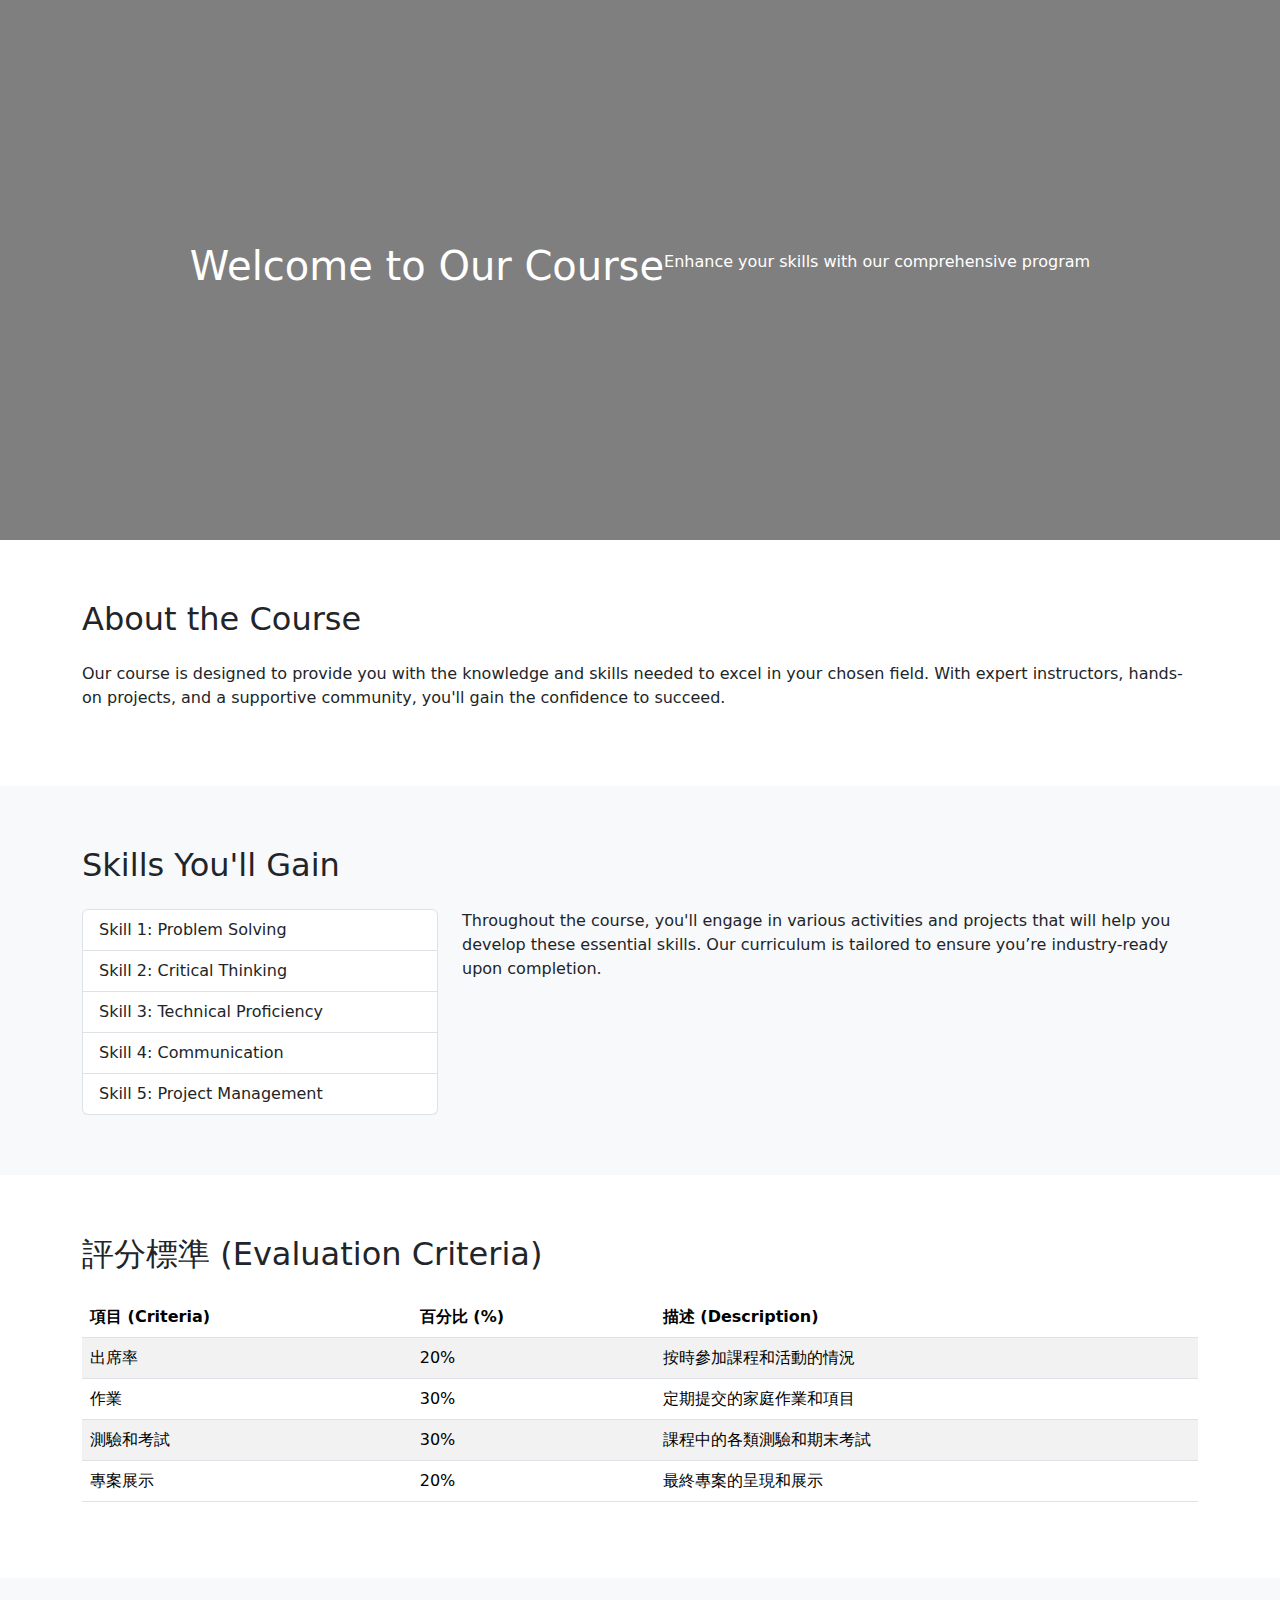
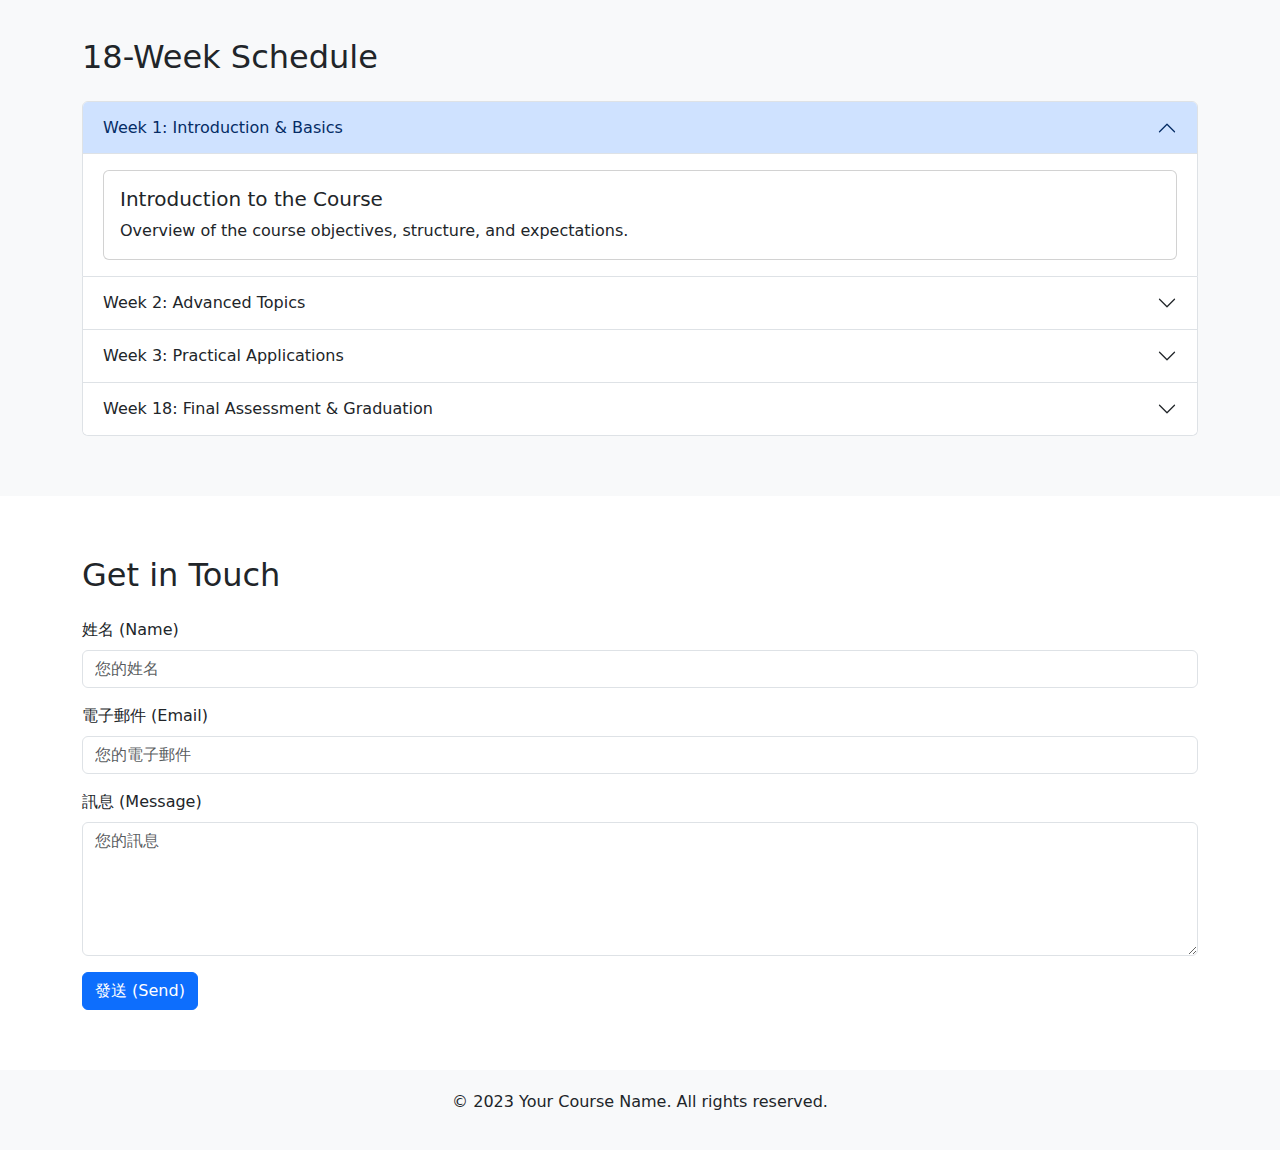
==== index_113-2_program_II.html @ 926bbb07 "2025 02 14 b" ====
<!-- - **Full-width Video Banner**
- **About Section**
- **Skills You'll Gain**
- **評分標準 (Evaluation Criteria)**
- **18-Week Schedule in an Accordion with Each Item as a Card**
- **Message Form**

The page uses [Bootstrap 5](https://getbootstrap.com/) for styling and responsiveness. Make sure to have an internet connection to fetch Bootstrap's CSS and JS from the CDN. You can also customize the content as needed.

```html -->
<!DOCTYPE html>
<html lang="en">
<head>
    <meta charset="UTF-8">
    <meta name="viewport" content="width=device-width, initial-scale=1.0">
    <title>Course Webpage</title>
    <!-- Bootstrap CSS -->
    <link href="https://cdn.jsdelivr.net/npm/bootstrap@5.3.0/dist/css/bootstrap.min.css" rel="stylesheet">
    <style>
        /* Full-width video banner styling */
        .video-banner {
            position: relative;
            width: 100%;
            height: 60vh;
            overflow: hidden;
        }

        .video-banner video {
            width: 100%;
            height: 100%;
            object-fit: cover;
        }

        .video-banner .overlay {
            position: absolute;
            top: 0;
            left: 0;
            width: 100%;
            height: 100%;
            background: rgba(0, 0, 0, 0.5);
            display: flex;
            justify-content: center;
            align-items: center;
            color: #fff;
            text-align: center;
            padding: 0 20px;
        }

        /* Additional spacing */
        section {
            padding: 60px 20px;
        }

        /* Footer styling */
        footer {
            background-color: #f8f9fa;
            padding: 20px 0;
            text-align: center;
        }
    </style>
</head>
<body>

    <!-- Full-width Video Banner -->
    <div class="video-banner">
        <video autoplay muted loop>
            <source src="https://www.w3schools.com/howto/rain.mp4" type="video/mp4">
            Your browser does not support the video tag.
        </video>
        <div class="overlay">
            <h1>Welcome to Our Course</h1>
            <p>Enhance your skills with our comprehensive program</p>
        </div>
    </div>

    <!-- About Section -->
    <section id="about" class="container">
        <h2 class="mb-4">About the Course</h2>
        <p>
            Our course is designed to provide you with the knowledge and skills needed to excel in your chosen field. With expert instructors, hands-on projects, and a supportive community, you'll gain the confidence to succeed.
        </p>
    </section>

    <!-- Skills You'll Gain Section -->
    <section id="skills" class="bg-light">
        <div class="container">
            <h2 class="mb-4">Skills You'll Gain</h2>
            <div class="row">
                <div class="col-md-4">
                    <ul class="list-group">
                        <li class="list-group-item">Skill 1: Problem Solving</li>
                        <li class="list-group-item">Skill 2: Critical Thinking</li>
                        <li class="list-group-item">Skill 3: Technical Proficiency</li>
                        <li class="list-group-item">Skill 4: Communication</li>
                        <li class="list-group-item">Skill 5: Project Management</li>
                    </ul>
                </div>
                <div class="col-md-8">
                    <p>
                        Throughout the course, you'll engage in various activities and projects that will help you develop these essential skills. Our curriculum is tailored to ensure you’re industry-ready upon completion.
                    </p>
                </div>
            </div>
        </div>
    </section>

    <!-- 評分標準 (Evaluation Criteria) -->
    <section id="evaluation" class="container">
        <h2 class="mb-4">評分標準 (Evaluation Criteria)</h2>
        <table class="table table-striped">
            <thead>
                <tr>
                    <th>項目 (Criteria)</th>
                    <th>百分比 (%)</th>
                    <th>描述 (Description)</th>
                </tr>
            </thead>
            <tbody>
                <tr>
                    <td>出席率</td>
                    <td>20%</td>
                    <td>按時參加課程和活動的情況</td>
                </tr>
                <tr>
                    <td>作業</td>
                    <td>30%</td>
                    <td>定期提交的家庭作業和項目</td>
                </tr>
                <tr>
                    <td>測驗和考試</td>
                    <td>30%</td>
                    <td>課程中的各類測驗和期末考試</td>
                </tr>
                <tr>
                    <td>專案展示</td>
                    <td>20%</td>
                    <td>最終專案的呈現和展示</td>
                </tr>
            </tbody>
        </table>
    </section>

    <!-- 18 Week Schedule in Accordion -->
    <section id="schedule" class="bg-light">
        <div class="container">
            <h2 class="mb-4">18-Week Schedule</h2>
            <div class="accordion" id="scheduleAccordion">
                <!-- Week 1 -->
                <div class="accordion-item">
                    <h2 class="accordion-header" id="headingOne">
                        <button class="accordion-button" type="button" data-bs-toggle="collapse" data-bs-target="#collapseOne" aria-expanded="true" aria-controls="collapseOne">
                            Week 1: Introduction & Basics
                        </button>
                    </h2>
                    <div id="collapseOne" class="accordion-collapse collapse show" aria-labelledby="headingOne" data-bs-parent="#scheduleAccordion">
                        <div class="accordion-body">
                            <div class="card">
                                <div class="card-body">
                                    <h5 class="card-title">Introduction to the Course</h5>
                                    <p class="card-text">Overview of the course objectives, structure, and expectations.</p>
                                </div>
                            </div>
                        </div>
                    </div>
                </div>
                <!-- Repeat similar blocks for Weeks 2 to 18 -->
                <!-- For brevity, only a few weeks are shown here -->
                <!-- Week 2 -->
                <div class="accordion-item">
                    <h2 class="accordion-header" id="headingTwo">
                        <button class="accordion-button collapsed" type="button" data-bs-toggle="collapse" data-bs-target="#collapseTwo" aria-expanded="false" aria-controls="collapseTwo">
                            Week 2: Advanced Topics
                        </button>
                    </h2>
                    <div id="collapseTwo" class="accordion-collapse collapse" aria-labelledby="headingTwo" data-bs-parent="#scheduleAccordion">
                        <div class="accordion-body">
                            <div class="card">
                                <div class="card-body">
                                    <h5 class="card-title">Deep Dive into Advanced Subjects</h5>
                                    <p class="card-text">Exploration of more complex topics and their applications.</p>
                                </div>
                            </div>
                        </div>
                    </div>
                </div>
                <!-- Week 3 -->
                <div class="accordion-item">
                    <h2 class="accordion-header" id="headingThree">
                        <button class="accordion-button collapsed" type="button" data-bs-toggle="collapse" data-bs-target="#collapseThree" aria-expanded="false" aria-controls="collapseThree">
                            Week 3: Practical Applications
                        </button>
                    </h2>
                    <div id="collapseThree" class="accordion-collapse collapse" aria-labelledby="headingThree" data-bs-parent="#scheduleAccordion">
                        <div class="accordion-body">
                            <div class="card">
                                <div class="card-body">
                                    <h5 class="card-title">Hands-On Projects</h5>
                                    <p class="card-text">Applying learned concepts through practical assignments.</p>
                                </div>
                            </div>
                        </div>
                    </div>
                </div>
                <!-- ... Continue adding weeks up to Week 18 -->
                <!-- Week 18 -->
                <div class="accordion-item">
                    <h2 class="accordion-header" id="headingEighteen">
                        <button class="accordion-button collapsed" type="button" data-bs-toggle="collapse" data-bs-target="#collapseEighteen" aria-expanded="false" aria-controls="collapseEighteen">
                            Week 18: Final Assessment & Graduation
                        </button>
                    </h2>
                    <div id="collapseEighteen" class="accordion-collapse collapse" aria-labelledby="headingEighteen" data-bs-parent="#scheduleAccordion">
                        <div class="accordion-body">
                            <div class="card">
                                <div class="card-body">
                                    <h5 class="card-title">Final Projects and Evaluation</h5>
                                    <p class="card-text">Completion of final projects and overall course assessment.</p>
                                </div>
                            </div>
                        </div>
                    </div>
                </div>
            </div>
        </div>
    </section>

    <!-- Message Form -->
    <section id="contact" class="container">
        <h2 class="mb-4">Get in Touch</h2>
        <form>
            <div class="mb-3">
                <label for="name" class="form-label">姓名 (Name)</label>
                <input type="text" class="form-control" id="name" placeholder="您的姓名">
            </div>
            <div class="mb-3">
                <label for="email" class="form-label">電子郵件 (Email)</label>
                <input type="email" class="form-control" id="email" placeholder="您的電子郵件">
            </div>
            <div class="mb-3">
                <label for="message" class="form-label">訊息 (Message)</label>
                <textarea class="form-control" id="message" rows="5" placeholder="您的訊息"></textarea>
            </div>
            <button type="submit" class="btn btn-primary">發送 (Send)</button>
        </form>
    </section>

    <!-- Footer -->
    <footer>
        <div class="container">
            <p>&copy; 2023 Your Course Name. All rights reserved.</p>
        </div>
    </footer>

    <!-- Bootstrap JS and dependencies (Popper.js) -->
    <script src="https://cdn.jsdelivr.net/npm/bootstrap@5.3.0/dist/js/bootstrap.bundle.min.js"></script>
    <script>
        // Optional: Expand all accordion items if needed
        // const scheduleAccordion = new bootstrap.Accordion(document.getElementById('scheduleAccordion'), {
        //     toggle: false
        // });
    </script>
</body>
</html>
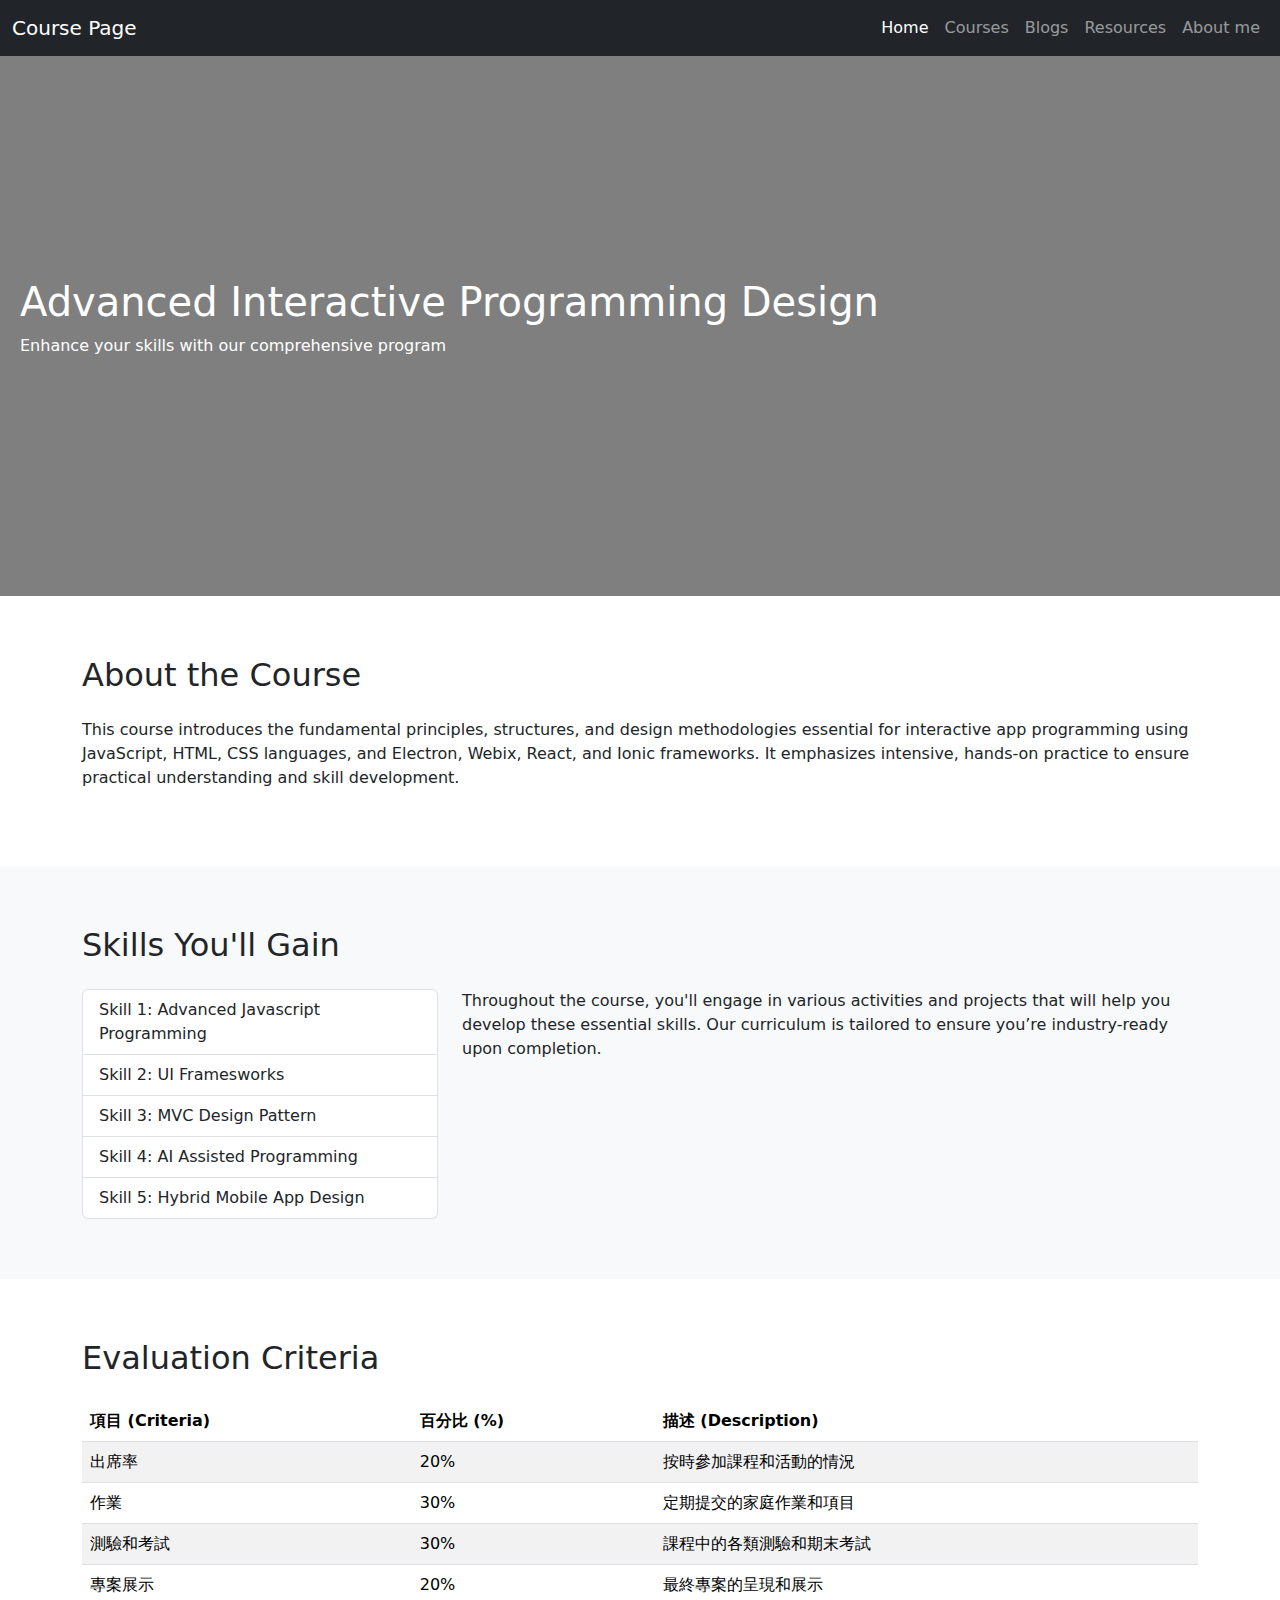
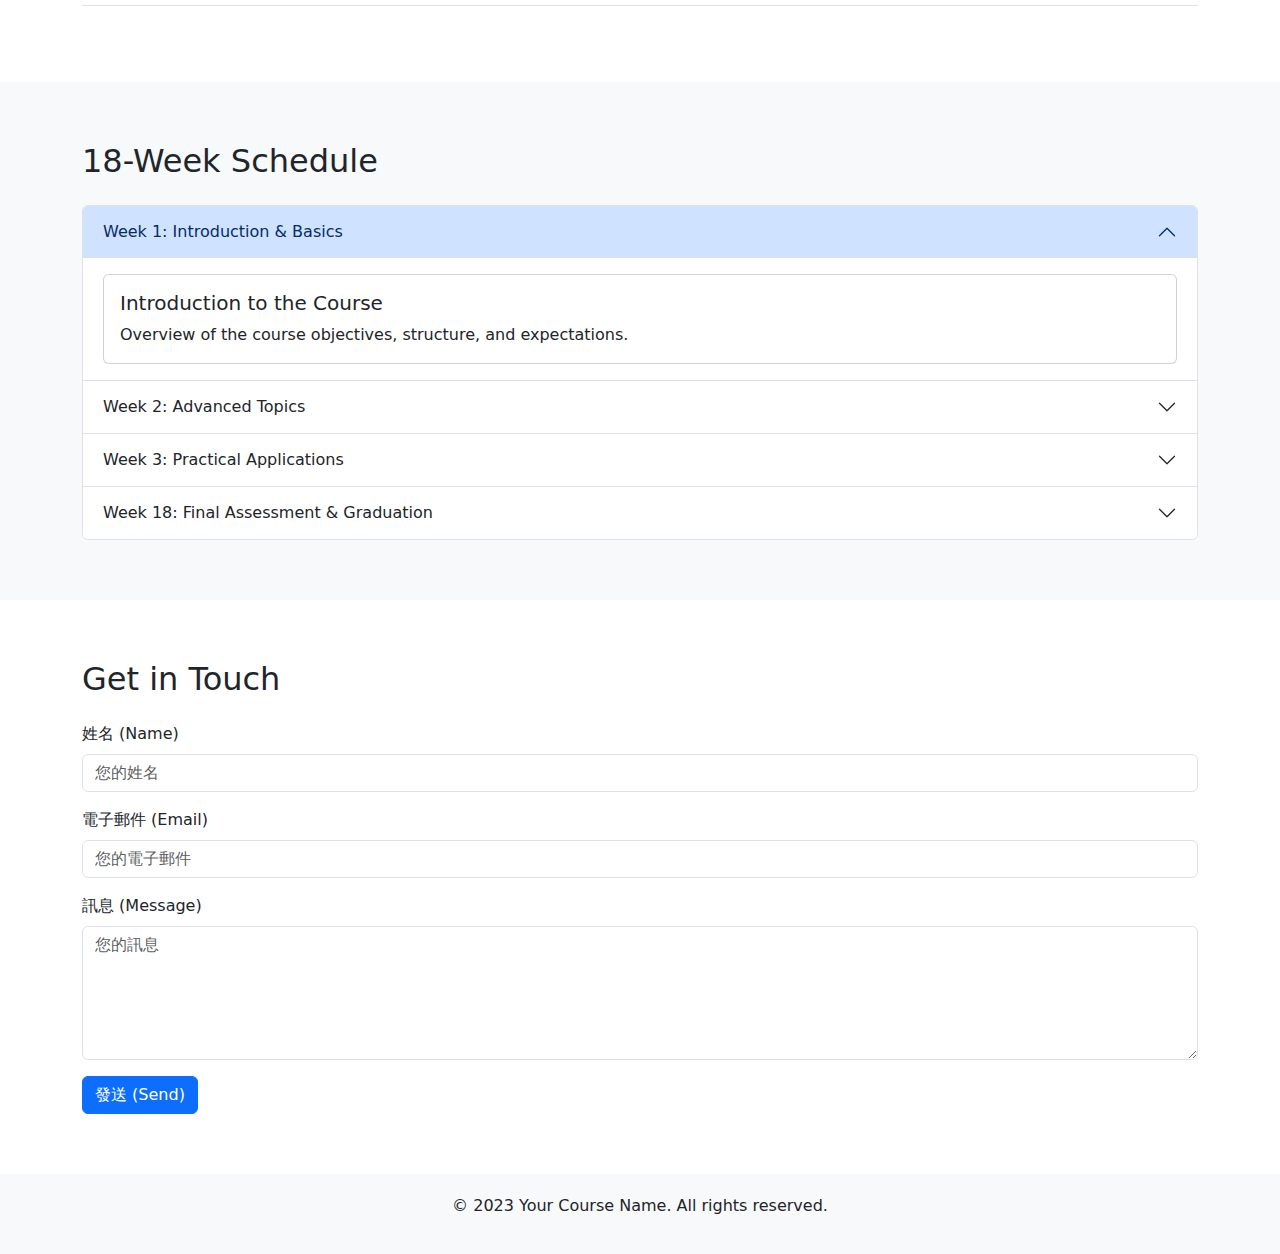
==== commit e409a7e2: "2025 02 14 c" ====
--- a/index_113-2_program_II.html
+++ b/index_113-2_program_II.html
@@ -1,19 +1,10 @@
-<!-- - **Full-width Video Banner**
-- **About Section**
-- **Skills You'll Gain**
-- **評分標準 (Evaluation Criteria)**
-- **18-Week Schedule in an Accordion with Each Item as a Card**
-- **Message Form**
-
-The page uses [Bootstrap 5](https://getbootstrap.com/) for styling and responsiveness. Make sure to have an internet connection to fetch Bootstrap's CSS and JS from the CDN. You can also customize the content as needed.
-
-```html -->
 <!DOCTYPE html>
 <html lang="en">
+
 <head>
     <meta charset="UTF-8">
     <meta name="viewport" content="width=device-width, initial-scale=1.0">
-    <title>Course Webpage</title>
+    <title>Advanced Interactive Programming Design</title>
     <!-- Bootstrap CSS -->
     <link href="https://cdn.jsdelivr.net/npm/bootstrap@5.3.0/dist/css/bootstrap.min.css" rel="stylesheet">
     <style>
@@ -38,11 +29,12 @@
             width: 100%;
             height: 100%;
             background: rgba(0, 0, 0, 0.5);
-            display: flex;
+            //display: flex;
             justify-content: center;
             align-items: center;
             color: #fff;
-            text-align: center;
+            text-align: left;
+            align-content: center;
             padding: 0 20px;
         }
 
@@ -57,18 +49,57 @@
             padding: 20px 0;
             text-align: center;
         }
+
+        /* Optional: Smooth scrolling */
+        html {
+            scroll-behavior: smooth;
+        }
     </style>
 </head>
+
 <body>
 
+    <!-- Responsive Navbar -->
+    <nav class="navbar navbar-expand-lg navbar-dark bg-dark sticky-top">
+        <div class="container-fluid">
+            <a class="navbar-brand" href="#">Course Page</a>
+            <button class="navbar-toggler" type="button" data-bs-toggle="collapse" data-bs-target="#navbarNavDropdown"
+                aria-controls="navbarNavDropdown" aria-expanded="false" aria-label="Toggle navigation">
+                <span class="navbar-toggler-icon"></span>
+            </button>
+            <div class="collapse navbar-collapse justify-content-end" id="navbarNavDropdown">
+                <ul class="navbar-nav">
+                    <li class="nav-item">
+                        <a class="nav-link active" aria-current="page" href="#home">Home</a>
+                    </li>
+                    <li class="nav-item">
+                        <a class="nav-link" href="#courses">Courses</a>
+                    </li>
+                    <li class="nav-item">
+                        <a class="nav-link" href="#blogs">Blogs</a>
+                    </li>
+                    <li class="nav-item">
+                        <a class="nav-link" href="#resources">Resources</a>
+                    </li>
+                    <li class="nav-item">
+                        <a class="nav-link" href="#about-me">About me</a>
+                    </li>
+                </ul>
+            </div>
+        </div>
+    </nav>
+    <!-- End of Navbar -->
+
     <!-- Full-width Video Banner -->
-    <div class="video-banner">
+    <div class="video-banner" id="home">
         <video autoplay muted loop>
-            <source src="https://www.w3schools.com/howto/rain.mp4" type="video/mp4">
+            <source
+                src="https://raw.githubusercontent.com/jomo0825/jomo0825.github.io/master/video/346712815644274692.mp4"
+                type="video/mp4">
             Your browser does not support the video tag.
         </video>
         <div class="overlay">
-            <h1>Welcome to Our Course</h1>
+            <h1>Advanced Interactive Programming Design</h1>
             <p>Enhance your skills with our comprehensive program</p>
         </div>
     </div>
@@ -77,8 +108,9 @@
     <section id="about" class="container">
         <h2 class="mb-4">About the Course</h2>
         <p>
-            Our course is designed to provide you with the knowledge and skills needed to excel in your chosen field. With expert instructors, hands-on projects, and a supportive community, you'll gain the confidence to succeed.
-        </p>
+            This course introduces the fundamental principles, structures, and design methodologies essential for
+            interactive app programming using JavaScript, HTML, CSS languages, and Electron, Webix, React, and Ionic frameworks. It emphasizes
+            intensive, hands-on practice to ensure practical understanding and skill development. </p>
     </section>
 
     <!-- Skills You'll Gain Section -->
@@ -88,16 +120,18 @@
             <div class="row">
                 <div class="col-md-4">
                     <ul class="list-group">
-                        <li class="list-group-item">Skill 1: Problem Solving</li>
-                        <li class="list-group-item">Skill 2: Critical Thinking</li>
-                        <li class="list-group-item">Skill 3: Technical Proficiency</li>
-                        <li class="list-group-item">Skill 4: Communication</li>
-                        <li class="list-group-item">Skill 5: Project Management</li>
+                        <li class="list-group-item">Skill 1: Advanced Javascript Programming</li>
+                        <li class="list-group-item">Skill 2: UI Framesworks</li>
+                        <li class="list-group-item">Skill 3: MVC Design Pattern</li>
+                        <li class="list-group-item">Skill 4: AI Assisted Programming</li>
+                        <li class="list-group-item">Skill 5: Hybrid Mobile App Design</li>
                     </ul>
                 </div>
                 <div class="col-md-8">
                     <p>
-                        Throughout the course, you'll engage in various activities and projects that will help you develop these essential skills. Our curriculum is tailored to ensure you’re industry-ready upon completion.
+                        Throughout the course, you'll engage in various activities and projects that will help you
+                        develop these essential skills. Our curriculum is tailored to ensure you’re industry-ready upon
+                        completion.
                     </p>
                 </div>
             </div>
@@ -106,7 +140,7 @@
 
     <!-- 評分標準 (Evaluation Criteria) -->
     <section id="evaluation" class="container">
-        <h2 class="mb-4">評分標準 (Evaluation Criteria)</h2>
+        <h2 class="mb-4">Evaluation Criteria</h2>
         <table class="table table-striped">
             <thead>
                 <tr>
@@ -148,16 +182,19 @@
                 <!-- Week 1 -->
                 <div class="accordion-item">
                     <h2 class="accordion-header" id="headingOne">
-                        <button class="accordion-button" type="button" data-bs-toggle="collapse" data-bs-target="#collapseOne" aria-expanded="true" aria-controls="collapseOne">
+                        <button class="accordion-button" type="button" data-bs-toggle="collapse"
+                            data-bs-target="#collapseOne" aria-expanded="true" aria-controls="collapseOne">
                             Week 1: Introduction & Basics
                         </button>
                     </h2>
-                    <div id="collapseOne" class="accordion-collapse collapse show" aria-labelledby="headingOne" data-bs-parent="#scheduleAccordion">
+                    <div id="collapseOne" class="accordion-collapse collapse show" aria-labelledby="headingOne"
+                        data-bs-parent="#scheduleAccordion">
                         <div class="accordion-body">
                             <div class="card">
                                 <div class="card-body">
                                     <h5 class="card-title">Introduction to the Course</h5>
-                                    <p class="card-text">Overview of the course objectives, structure, and expectations.</p>
+                                    <p class="card-text">Overview of the course objectives, structure, and expectations.
+                                    </p>
                                 </div>
                             </div>
                         </div>
@@ -168,11 +205,13 @@
                 <!-- Week 2 -->
                 <div class="accordion-item">
                     <h2 class="accordion-header" id="headingTwo">
-                        <button class="accordion-button collapsed" type="button" data-bs-toggle="collapse" data-bs-target="#collapseTwo" aria-expanded="false" aria-controls="collapseTwo">
+                        <button class="accordion-button collapsed" type="button" data-bs-toggle="collapse"
+                            data-bs-target="#collapseTwo" aria-expanded="false" aria-controls="collapseTwo">
                             Week 2: Advanced Topics
                         </button>
                     </h2>
-                    <div id="collapseTwo" class="accordion-collapse collapse" aria-labelledby="headingTwo" data-bs-parent="#scheduleAccordion">
+                    <div id="collapseTwo" class="accordion-collapse collapse" aria-labelledby="headingTwo"
+                        data-bs-parent="#scheduleAccordion">
                         <div class="accordion-body">
                             <div class="card">
                                 <div class="card-body">
@@ -186,11 +225,13 @@
                 <!-- Week 3 -->
                 <div class="accordion-item">
                     <h2 class="accordion-header" id="headingThree">
-                        <button class="accordion-button collapsed" type="button" data-bs-toggle="collapse" data-bs-target="#collapseThree" aria-expanded="false" aria-controls="collapseThree">
+                        <button class="accordion-button collapsed" type="button" data-bs-toggle="collapse"
+                            data-bs-target="#collapseThree" aria-expanded="false" aria-controls="collapseThree">
                             Week 3: Practical Applications
                         </button>
                     </h2>
-                    <div id="collapseThree" class="accordion-collapse collapse" aria-labelledby="headingThree" data-bs-parent="#scheduleAccordion">
+                    <div id="collapseThree" class="accordion-collapse collapse" aria-labelledby="headingThree"
+                        data-bs-parent="#scheduleAccordion">
                         <div class="accordion-body">
                             <div class="card">
                                 <div class="card-body">
@@ -205,11 +246,13 @@
                 <!-- Week 18 -->
                 <div class="accordion-item">
                     <h2 class="accordion-header" id="headingEighteen">
-                        <button class="accordion-button collapsed" type="button" data-bs-toggle="collapse" data-bs-target="#collapseEighteen" aria-expanded="false" aria-controls="collapseEighteen">
+                        <button class="accordion-button collapsed" type="button" data-bs-toggle="collapse"
+                            data-bs-target="#collapseEighteen" aria-expanded="false" aria-controls="collapseEighteen">
                             Week 18: Final Assessment & Graduation
                         </button>
                     </h2>
-                    <div id="collapseEighteen" class="accordion-collapse collapse" aria-labelledby="headingEighteen" data-bs-parent="#scheduleAccordion">
+                    <div id="collapseEighteen" class="accordion-collapse collapse" aria-labelledby="headingEighteen"
+                        data-bs-parent="#scheduleAccordion">
                         <div class="accordion-body">
                             <div class="card">
                                 <div class="card-body">
@@ -260,4 +303,5 @@
         // });
     </script>
 </body>
+
 </html>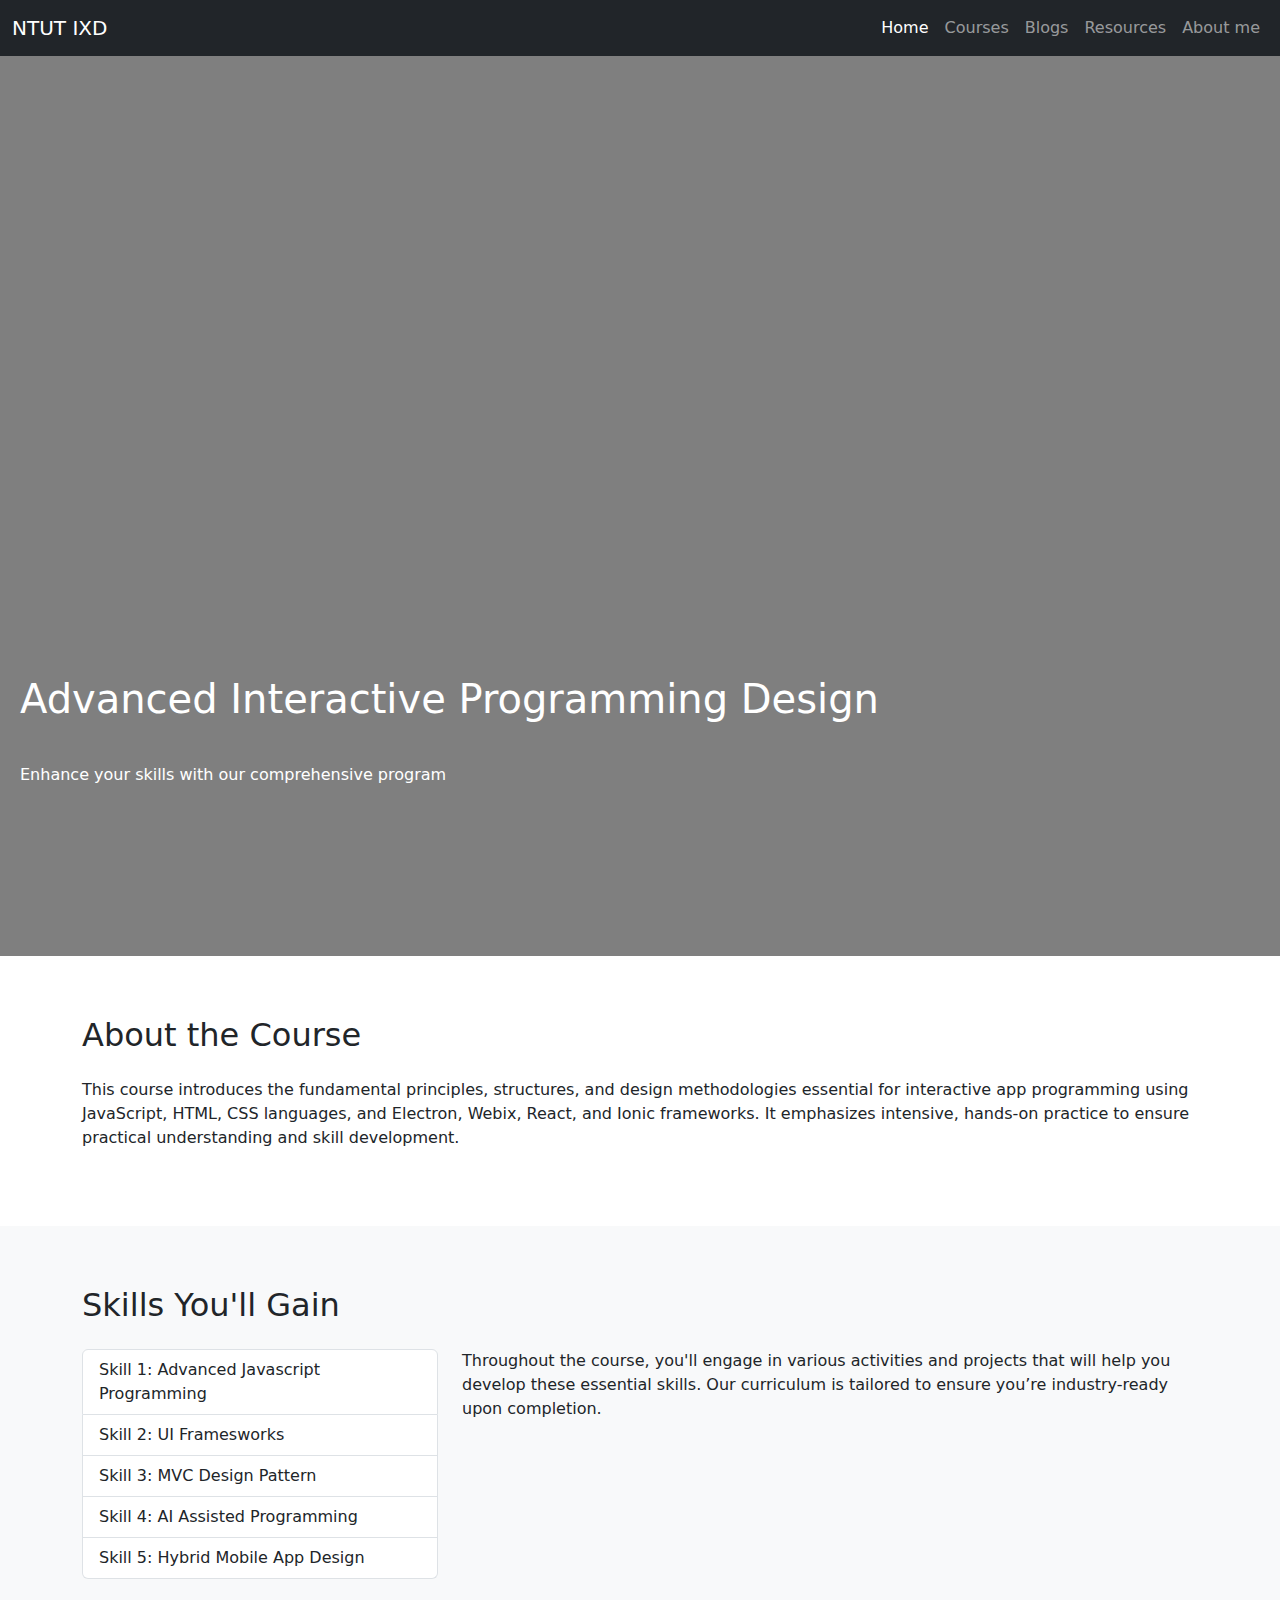
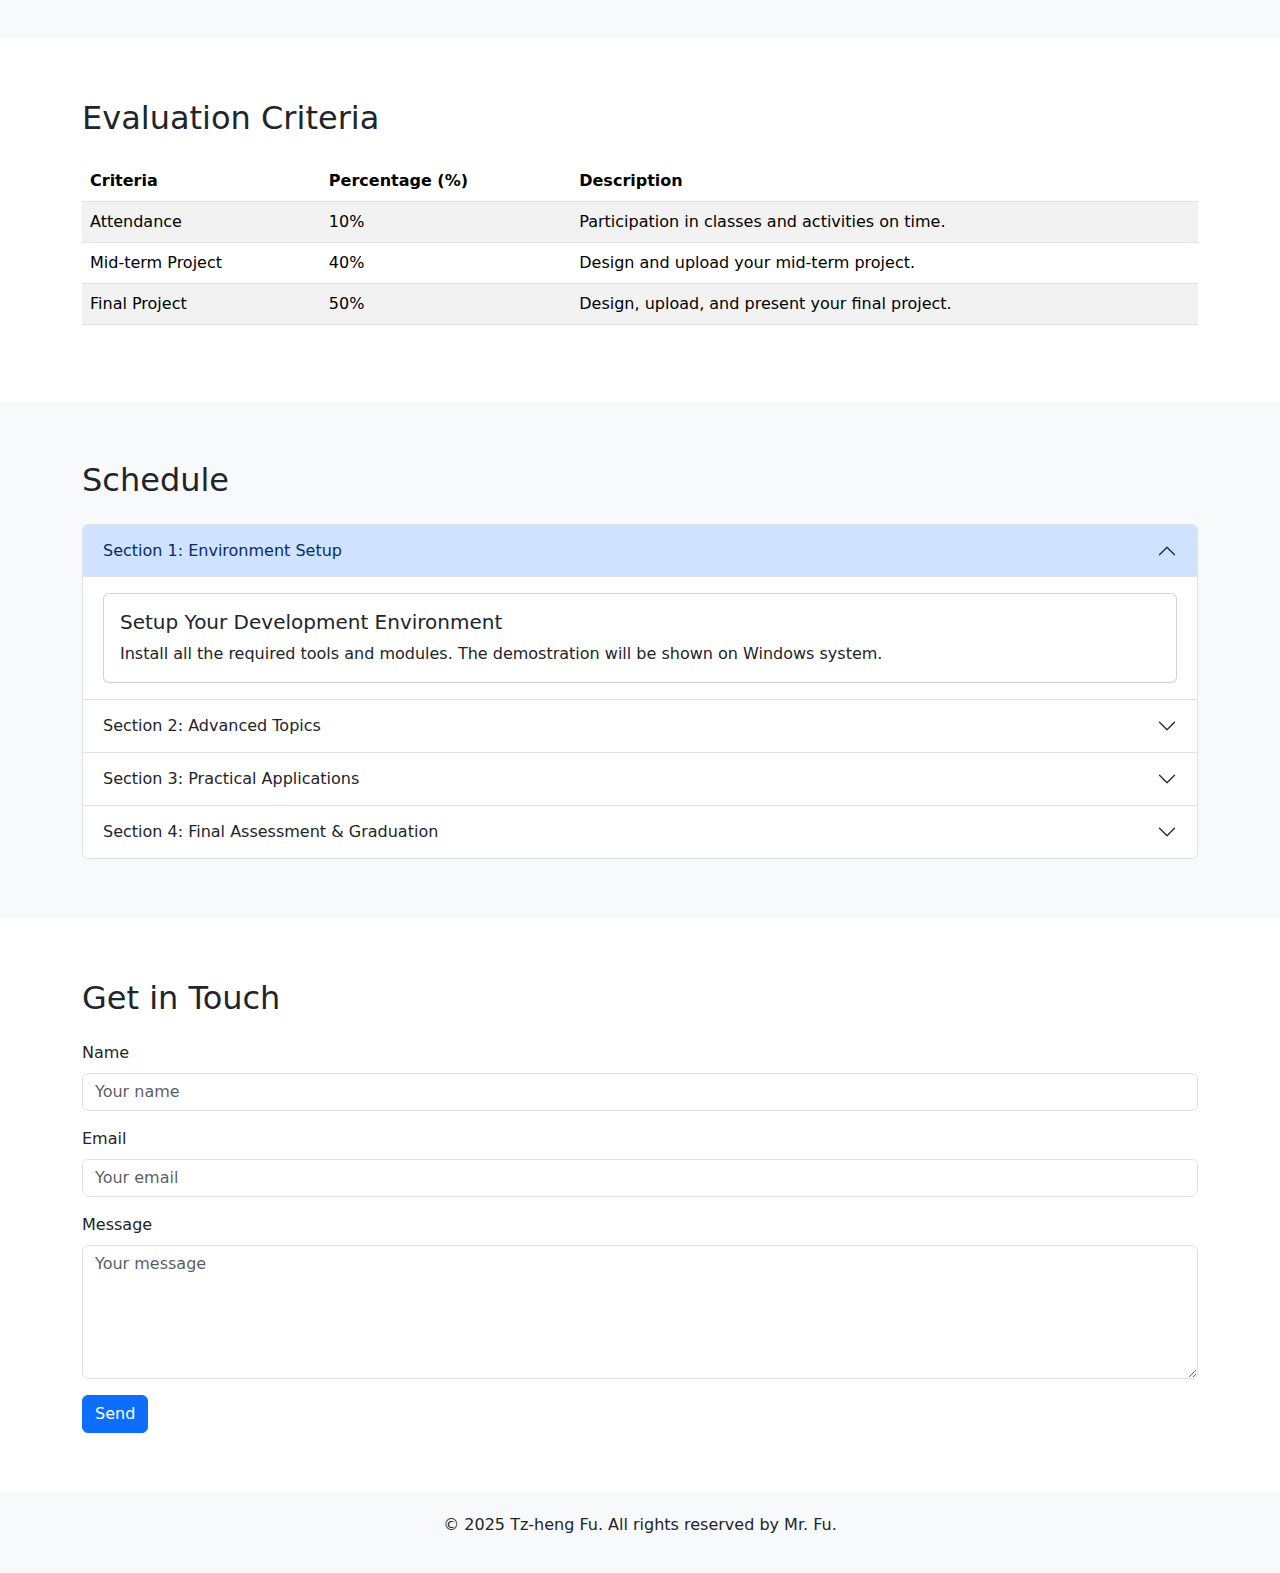
==== commit bc7225b0: "2025 02 14 d" ====
--- a/index_113-2_program_II.html
+++ b/index_113-2_program_II.html
@@ -12,11 +12,14 @@
         .video-banner {
             position: relative;
             width: 100%;
-            height: 60vh;
+            height: 100vh;
             overflow: hidden;
         }
 
         .video-banner video {
+            position: absolute;
+            top: 0;
+            left: 0;
             width: 100%;
             height: 100%;
             object-fit: cover;
@@ -29,13 +32,21 @@
             width: 100%;
             height: 100%;
             background: rgba(0, 0, 0, 0.5);
-            //display: flex;
             justify-content: center;
             align-items: center;
             color: #fff;
             text-align: left;
-            align-content: center;
+            align-content: end;
             padding: 0 20px;
+        }
+
+        .video-banner .overlay h1 {
+            position: absolute;
+            bottom: 25%;
+        }
+        .video-banner .overlay p {
+            position: absolute;
+            bottom: 17%;
         }
 
         /* Additional spacing */
@@ -54,6 +65,7 @@
         html {
             scroll-behavior: smooth;
         }
+
     </style>
 </head>
 
@@ -62,7 +74,7 @@
     <!-- Responsive Navbar -->
     <nav class="navbar navbar-expand-lg navbar-dark bg-dark sticky-top">
         <div class="container-fluid">
-            <a class="navbar-brand" href="#">Course Page</a>
+            <a class="navbar-brand" href="#">NTUT IXD</a>
             <button class="navbar-toggler" type="button" data-bs-toggle="collapse" data-bs-target="#navbarNavDropdown"
                 aria-controls="navbarNavDropdown" aria-expanded="false" aria-label="Toggle navigation">
                 <span class="navbar-toggler-icon"></span>
@@ -101,6 +113,7 @@
         <div class="overlay">
             <h1>Advanced Interactive Programming Design</h1>
             <p>Enhance your skills with our comprehensive program</p>
+            <br><br>
         </div>
     </div>
 
@@ -144,31 +157,26 @@
         <table class="table table-striped">
             <thead>
                 <tr>
-                    <th>項目 (Criteria)</th>
-                    <th>百分比 (%)</th>
-                    <th>描述 (Description)</th>
+                    <th>Criteria</th>
+                    <th>Percentage (%)</th>
+                    <th>Description</th>
                 </tr>
             </thead>
             <tbody>
                 <tr>
-                    <td>出席率</td>
-                    <td>20%</td>
-                    <td>按時參加課程和活動的情況</td>
+                    <td>Attendance</td>
+                    <td>10%</td>
+                    <td>Participation in classes and activities on time.</td>
                 </tr>
                 <tr>
-                    <td>作業</td>
-                    <td>30%</td>
-                    <td>定期提交的家庭作業和項目</td>
+                    <td>Mid-term Project</td>
+                    <td>40%</td>
+                    <td>Design and upload your mid-term project.</td>
                 </tr>
                 <tr>
-                    <td>測驗和考試</td>
-                    <td>30%</td>
-                    <td>課程中的各類測驗和期末考試</td>
-                </tr>
-                <tr>
-                    <td>專案展示</td>
-                    <td>20%</td>
-                    <td>最終專案的呈現和展示</td>
+                    <td>Final Project</td>
+                    <td>50%</td>
+                    <td>Design, upload, and present your final project.</td>
                 </tr>
             </tbody>
         </table>
@@ -177,14 +185,14 @@
     <!-- 18 Week Schedule in Accordion -->
     <section id="schedule" class="bg-light">
         <div class="container">
-            <h2 class="mb-4">18-Week Schedule</h2>
+            <h2 class="mb-4">Schedule</h2>
             <div class="accordion" id="scheduleAccordion">
                 <!-- Week 1 -->
                 <div class="accordion-item">
                     <h2 class="accordion-header" id="headingOne">
                         <button class="accordion-button" type="button" data-bs-toggle="collapse"
                             data-bs-target="#collapseOne" aria-expanded="true" aria-controls="collapseOne">
-                            Week 1: Introduction & Basics
+                            Section 1: Environment Setup
                         </button>
                     </h2>
                     <div id="collapseOne" class="accordion-collapse collapse show" aria-labelledby="headingOne"
@@ -192,8 +200,8 @@
                         <div class="accordion-body">
                             <div class="card">
                                 <div class="card-body">
-                                    <h5 class="card-title">Introduction to the Course</h5>
-                                    <p class="card-text">Overview of the course objectives, structure, and expectations.
+                                    <h5 class="card-title">Setup Your Development Environment</h5>
+                                    <p class="card-text">Install all the required tools and modules. The demostration will be shown on Windows system.
                                     </p>
                                 </div>
                             </div>
@@ -207,7 +215,7 @@
                     <h2 class="accordion-header" id="headingTwo">
                         <button class="accordion-button collapsed" type="button" data-bs-toggle="collapse"
                             data-bs-target="#collapseTwo" aria-expanded="false" aria-controls="collapseTwo">
-                            Week 2: Advanced Topics
+                            Section 2: Advanced Topics
                         </button>
                     </h2>
                     <div id="collapseTwo" class="accordion-collapse collapse" aria-labelledby="headingTwo"
@@ -227,7 +235,7 @@
                     <h2 class="accordion-header" id="headingThree">
                         <button class="accordion-button collapsed" type="button" data-bs-toggle="collapse"
                             data-bs-target="#collapseThree" aria-expanded="false" aria-controls="collapseThree">
-                            Week 3: Practical Applications
+                            Section 3: Practical Applications
                         </button>
                     </h2>
                     <div id="collapseThree" class="accordion-collapse collapse" aria-labelledby="headingThree"
@@ -248,7 +256,7 @@
                     <h2 class="accordion-header" id="headingEighteen">
                         <button class="accordion-button collapsed" type="button" data-bs-toggle="collapse"
                             data-bs-target="#collapseEighteen" aria-expanded="false" aria-controls="collapseEighteen">
-                            Week 18: Final Assessment & Graduation
+                            Section 4: Final Assessment & Graduation
                         </button>
                     </h2>
                     <div id="collapseEighteen" class="accordion-collapse collapse" aria-labelledby="headingEighteen"
@@ -272,25 +280,25 @@
         <h2 class="mb-4">Get in Touch</h2>
         <form>
             <div class="mb-3">
-                <label for="name" class="form-label">姓名 (Name)</label>
-                <input type="text" class="form-control" id="name" placeholder="您的姓名">
+                <label for="name" class="form-label">Name</label>
+                <input type="text" class="form-control" id="name" placeholder="Your name">
             </div>
             <div class="mb-3">
-                <label for="email" class="form-label">電子郵件 (Email)</label>
-                <input type="email" class="form-control" id="email" placeholder="您的電子郵件">
+                <label for="email" class="form-label">Email</label>
+                <input type="email" class="form-control" id="email" placeholder="Your email">
             </div>
             <div class="mb-3">
-                <label for="message" class="form-label">訊息 (Message)</label>
-                <textarea class="form-control" id="message" rows="5" placeholder="您的訊息"></textarea>
-            </div>
-            <button type="submit" class="btn btn-primary">發送 (Send)</button>
+                <label for="message" class="form-label">Message</label>
+                <textarea class="form-control" id="message" rows="5" placeholder="Your message"></textarea>
+            </div>
+            <button type="submit" class="btn btn-primary">Send</button>
         </form>
     </section>
 
     <!-- Footer -->
     <footer>
         <div class="container">
-            <p>&copy; 2023 Your Course Name. All rights reserved.</p>
+            <p>&copy; 2025 Tz-heng Fu. All rights reserved by Mr. Fu.</p>
         </div>
     </footer>
 
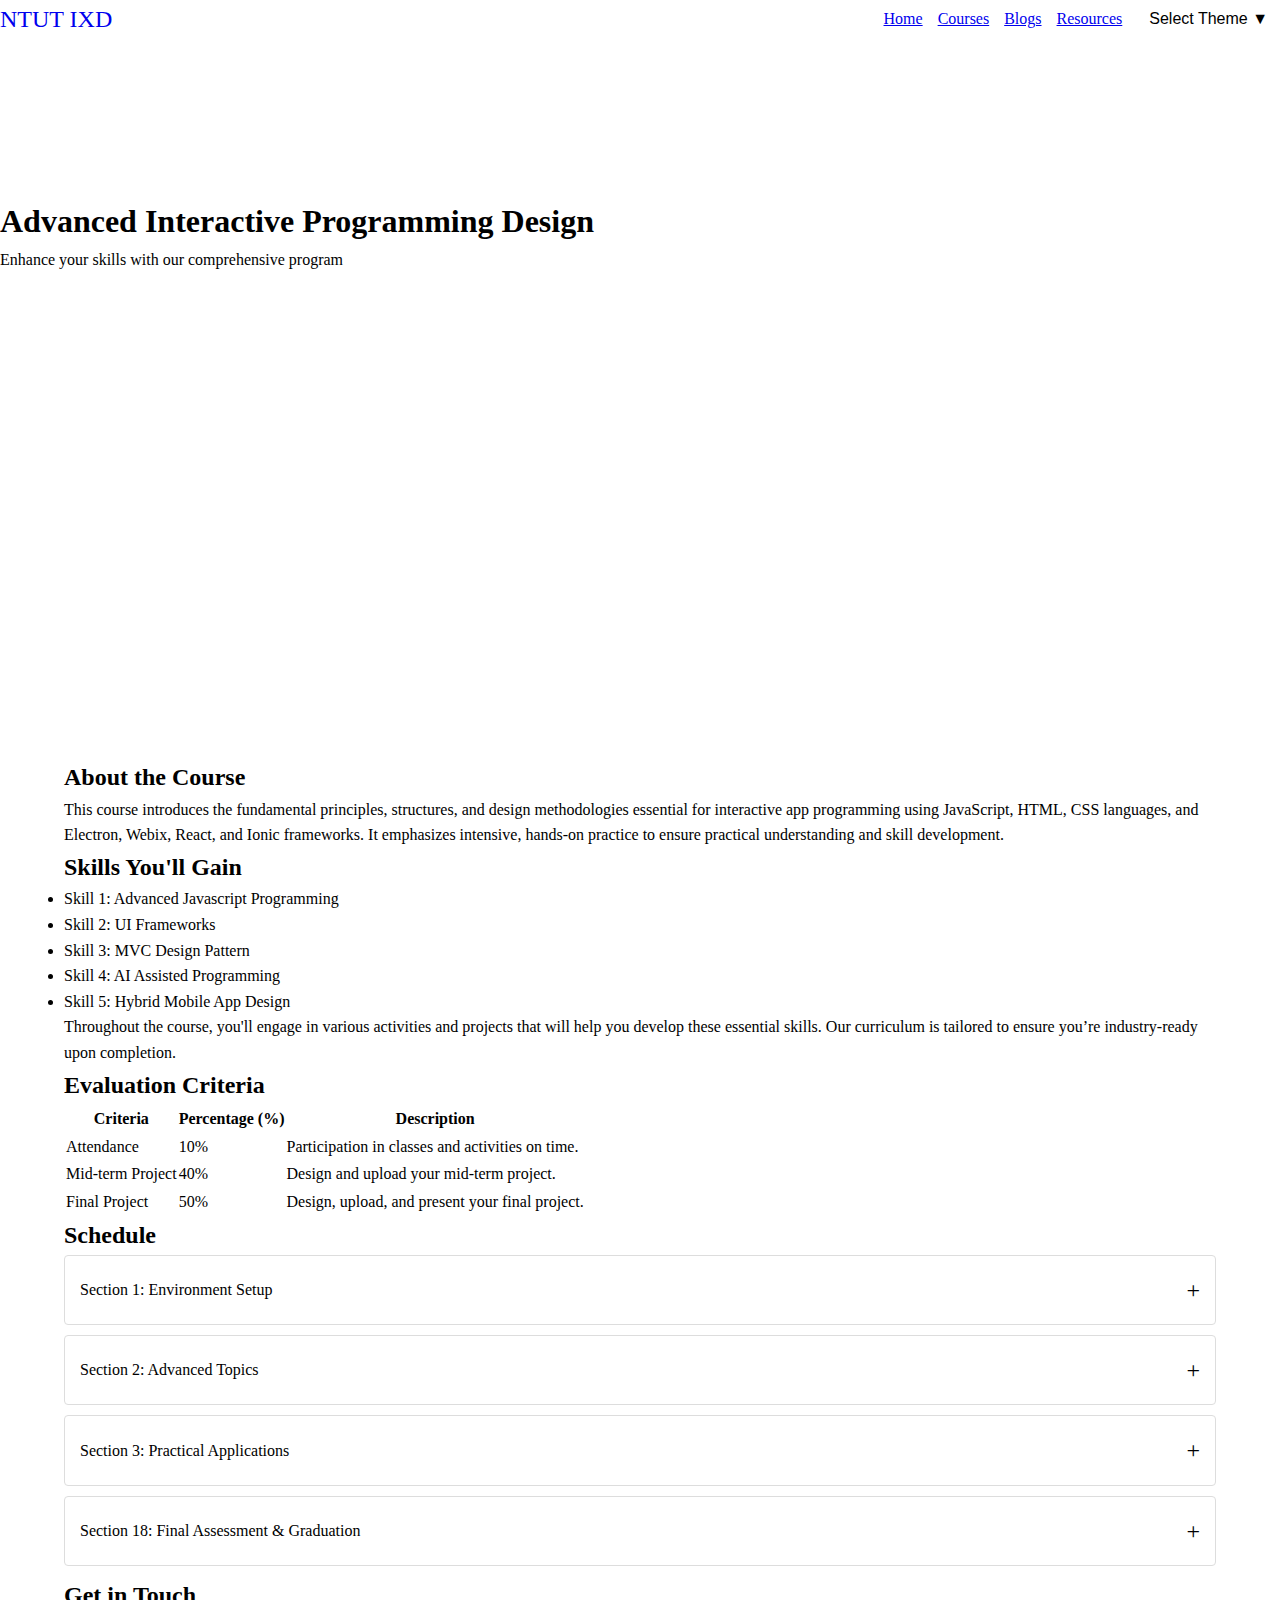
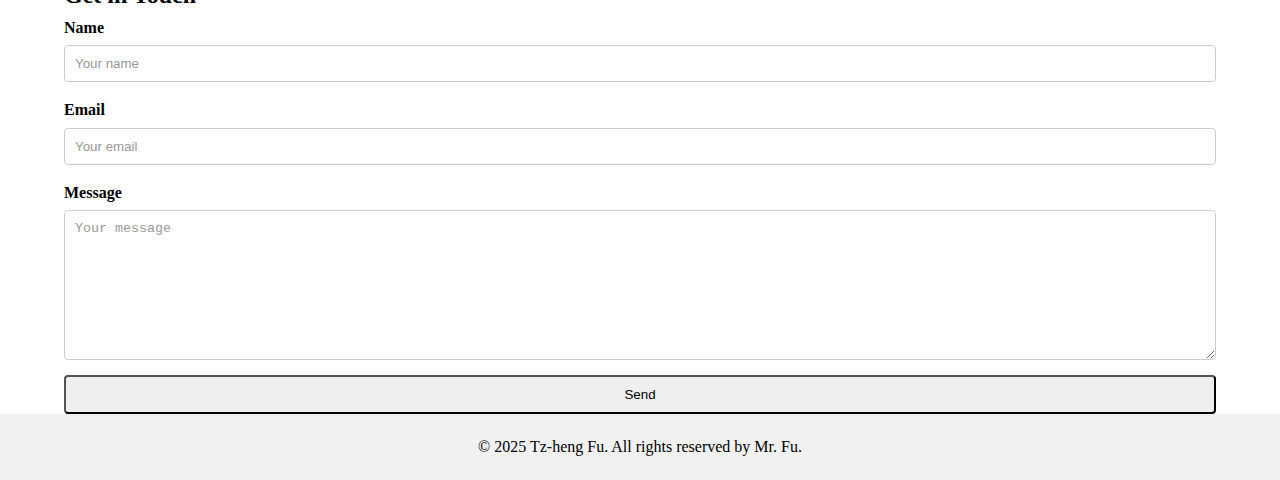
==== commit 31c6ac78: "2025 02 15 a" ====
--- a/index_113-2_program_II.html
+++ b/index_113-2_program_II.html
@@ -3,100 +3,67 @@
 
 <head>
     <meta charset="UTF-8">
+    <!-- Existing meta tags -->
     <meta name="viewport" content="width=device-width, initial-scale=1.0">
     <title>Advanced Interactive Programming Design</title>
-    <!-- Bootstrap CSS -->
-    <link href="https://cdn.jsdelivr.net/npm/bootstrap@5.3.0/dist/css/bootstrap.min.css" rel="stylesheet">
+    <!-- Font Links -->
+    <link href="https://fonts.googleapis.com/css2?family=Orbitron:wght@400;700&family=Audiowide&family=VT323&display=swap" rel="stylesheet">
+    <!-- Custom Stylesheet -->
+    <link rel="stylesheet" href="css/myStyle.css">
+    <!-- Theme Stylesheets -->
+    <link rel="stylesheet" href="css/darkMode.css">
+    <link rel="stylesheet" href="css/darkModeBlue.css">
+    <link rel="stylesheet" href="css/darkModeHiContrast.css">
+    <link rel="stylesheet" href="css/cyberpunkNeon.css">
+    <link rel="stylesheet" href="css/cyberpunkHolo.css">
+    <link rel="stylesheet" href="css/cyberpunkMatrix.css">
     <style>
-        /* Full-width video banner styling */
-        .video-banner {
-            position: relative;
-            width: 100%;
-            height: 100vh;
-            overflow: hidden;
+        /* Optional: Smooth Transitions for Common Elements */
+        body,
+        .navbar,
+        .video-banner .overlay,
+        section,
+        footer,
+        .accordion-header,
+        .accordion-content,
+        .form-control,
+        .btn-primary,
+        .btn-warning {
+            transition: background-color 0.3s ease, color 0.3s ease, border-color 0.3s ease;
         }
-
-        .video-banner video {
-            position: absolute;
-            top: 0;
-            left: 0;
-            width: 100%;
-            height: 100%;
-            object-fit: cover;
-        }
-
-        .video-banner .overlay {
-            position: absolute;
-            top: 0;
-            left: 0;
-            width: 100%;
-            height: 100%;
-            background: rgba(0, 0, 0, 0.5);
-            justify-content: center;
-            align-items: center;
-            color: #fff;
-            text-align: left;
-            align-content: end;
-            padding: 0 20px;
-        }
-
-        .video-banner .overlay h1 {
-            position: absolute;
-            bottom: 25%;
-        }
-        .video-banner .overlay p {
-            position: absolute;
-            bottom: 17%;
-        }
-
-        /* Additional spacing */
-        section {
-            padding: 60px 20px;
-        }
-
-        /* Footer styling */
-        footer {
-            background-color: #f8f9fa;
-            padding: 20px 0;
-            text-align: center;
-        }
-
-        /* Optional: Smooth scrolling */
-        html {
-            scroll-behavior: smooth;
-        }
-
     </style>
 </head>
 
 <body>
-
     <!-- Responsive Navbar -->
-    <nav class="navbar navbar-expand-lg navbar-dark bg-dark sticky-top">
-        <div class="container-fluid">
+    <nav class="navbar">
+        <div class="navbar-container">
             <a class="navbar-brand" href="#">NTUT IXD</a>
-            <button class="navbar-toggler" type="button" data-bs-toggle="collapse" data-bs-target="#navbarNavDropdown"
-                aria-controls="navbarNavDropdown" aria-expanded="false" aria-label="Toggle navigation">
-                <span class="navbar-toggler-icon"></span>
+            <button class="navbar-toggler" id="navbarToggler" aria-label="Toggle navigation">
+                ☰
             </button>
-            <div class="collapse navbar-collapse justify-content-end" id="navbarNavDropdown">
-                <ul class="navbar-nav">
-                    <li class="nav-item">
-                        <a class="nav-link active" aria-current="page" href="#home">Home</a>
-                    </li>
-                    <li class="nav-item">
-                        <a class="nav-link" href="#courses">Courses</a>
-                    </li>
-                    <li class="nav-item">
-                        <a class="nav-link" href="#blogs">Blogs</a>
-                    </li>
-                    <li class="nav-item">
-                        <a class="nav-link" href="#resources">Resources</a>
-                    </li>
-                    <li class="nav-item">
-                        <a class="nav-link" href="#about-me">About me</a>
-                    </li>
-                </ul>
+            <div class="navbar-links" id="navbarLinks">
+                <a class="nav-link active" href="#home">Home</a>
+                <a class="nav-link" href="#courses">Courses</a>
+                <a class="nav-link" href="#blogs">Blogs</a>
+                <a class="nav-link" href="#resources">Resources</a>
+                <!-- Theme Switcher Dropdown -->
+                <div class="dropdown">
+                    <button class="dropdown-toggle" id="themeDropdown">
+                        Select Theme ▼
+                    </button>
+                    <ul class="dropdown-menu" id="themeDropdownMenu">
+                        <li><button class="dropdown-item" onclick="setTheme('dark-mode-1')">Classic Dark</button></li>
+                        <li><button class="dropdown-item" onclick="setTheme('dark-mode-2')">Blue-Toned Dark</button></li>
+                        <li><button class="dropdown-item" onclick="setTheme('dark-mode-3')">High Contrast Dark</button></li>
+                        <li><hr class="divider"></li>
+                        <li><button class="dropdown-item" onclick="setTheme('cyberpunk-1')">Neon Cyberpunk</button></li>
+                        <li><button class="dropdown-item" onclick="setTheme('cyberpunk-2')">Holographic Cyberpunk</button></li>
+                        <li><button class="dropdown-item" onclick="setTheme('cyberpunk-3')">Matrix Cyberpunk</button></li>
+                        <li><hr class="divider"></li>
+                        <li><button class="dropdown-item" onclick="setTheme('')">Light Mode</button></li>
+                    </ul>
+                </div>
             </div>
         </div>
     </nav>
@@ -105,9 +72,7 @@
     <!-- Full-width Video Banner -->
     <div class="video-banner" id="home">
         <video autoplay muted loop>
-            <source
-                src="https://raw.githubusercontent.com/jomo0825/jomo0825.github.io/master/video/346712815644274692.mp4"
-                type="video/mp4">
+            <source src="https://raw.githubusercontent.com/jomo0825/jomo0825.github.io/master/video/346712815644274692.mp4" type="video/mp4">
             Your browser does not support the video tag.
         </video>
         <div class="overlay">
@@ -118,29 +83,33 @@
     </div>
 
     <!-- About Section -->
-    <section id="about" class="container">
-        <h2 class="mb-4">About the Course</h2>
-        <p>
-            This course introduces the fundamental principles, structures, and design methodologies essential for
-            interactive app programming using JavaScript, HTML, CSS languages, and Electron, Webix, React, and Ionic frameworks. It emphasizes
-            intensive, hands-on practice to ensure practical understanding and skill development. </p>
+    <section id="about" class="section">
+        <div class="container">
+            <h2>About the Course</h2>
+            <p>
+                This course introduces the fundamental principles, structures, and design methodologies essential for
+                interactive app programming using JavaScript, HTML, CSS languages, and Electron, Webix, React, and Ionic
+                frameworks. It emphasizes
+                intensive, hands-on practice to ensure practical understanding and skill development.
+            </p>
+        </div>
     </section>
 
     <!-- Skills You'll Gain Section -->
-    <section id="skills" class="bg-light">
-        <div class="container">
-            <h2 class="mb-4">Skills You'll Gain</h2>
-            <div class="row">
-                <div class="col-md-4">
-                    <ul class="list-group">
-                        <li class="list-group-item">Skill 1: Advanced Javascript Programming</li>
-                        <li class="list-group-item">Skill 2: UI Framesworks</li>
-                        <li class="list-group-item">Skill 3: MVC Design Pattern</li>
-                        <li class="list-group-item">Skill 4: AI Assisted Programming</li>
-                        <li class="list-group-item">Skill 5: Hybrid Mobile App Design</li>
+    <section id="skills" class="section">
+        <div class="container">
+            <h2>Skills You'll Gain</h2>
+            <div class="skills-container">
+                <div class="skills-list">
+                    <ul>
+                        <li>Skill 1: Advanced Javascript Programming</li>
+                        <li>Skill 2: UI Frameworks</li>
+                        <li>Skill 3: MVC Design Pattern</li>
+                        <li>Skill 4: AI Assisted Programming</li>
+                        <li>Skill 5: Hybrid Mobile App Design</li>
                     </ul>
                 </div>
-                <div class="col-md-8">
+                <div class="skills-description">
                     <p>
                         Throughout the course, you'll engage in various activities and projects that will help you
                         develop these essential skills. Our curriculum is tailored to ensure you’re industry-ready upon
@@ -151,101 +120,87 @@
         </div>
     </section>
 
-    <!-- 評分標準 (Evaluation Criteria) -->
-    <section id="evaluation" class="container">
-        <h2 class="mb-4">Evaluation Criteria</h2>
-        <table class="table table-striped">
-            <thead>
-                <tr>
-                    <th>Criteria</th>
-                    <th>Percentage (%)</th>
-                    <th>Description</th>
-                </tr>
-            </thead>
-            <tbody>
-                <tr>
-                    <td>Attendance</td>
-                    <td>10%</td>
-                    <td>Participation in classes and activities on time.</td>
-                </tr>
-                <tr>
-                    <td>Mid-term Project</td>
-                    <td>40%</td>
-                    <td>Design and upload your mid-term project.</td>
-                </tr>
-                <tr>
-                    <td>Final Project</td>
-                    <td>50%</td>
-                    <td>Design, upload, and present your final project.</td>
-                </tr>
-            </tbody>
-        </table>
+    <!-- Evaluation Criteria Section -->
+    <section id="evaluation" class="section">
+        <div class="container">
+            <h2>Evaluation Criteria</h2>
+            <table class="custom-table">
+                <thead>
+                    <tr>
+                        <th>Criteria</th>
+                        <th>Percentage (%)</th>
+                        <th>Description</th>
+                    </tr>
+                </thead>
+                <tbody>
+                    <tr>
+                        <td>Attendance</td>
+                        <td>10%</td>
+                        <td>Participation in classes and activities on time.</td>
+                    </tr>
+                    <tr>
+                        <td>Mid-term Project</td>
+                        <td>40%</td>
+                        <td>Design and upload your mid-term project.</td>
+                    </tr>
+                    <tr>
+                        <td>Final Project</td>
+                        <td>50%</td>
+                        <td>Design, upload, and present your final project.</td>
+                    </tr>
+                </tbody>
+            </table>
+        </div>
     </section>
 
     <!-- 18 Week Schedule in Accordion -->
-    <section id="schedule" class="bg-light">
-        <div class="container">
-            <h2 class="mb-4">Schedule</h2>
+    <section id="schedule" class="section">
+        <div class="container">
+            <h2>Schedule</h2>
             <div class="accordion" id="scheduleAccordion">
-                <!-- Week 1 -->
-                <div class="accordion-item">
-                    <h2 class="accordion-header" id="headingOne">
-                        <button class="accordion-button" type="button" data-bs-toggle="collapse"
-                            data-bs-target="#collapseOne" aria-expanded="true" aria-controls="collapseOne">
-                            Section 1: Environment Setup
-                        </button>
-                    </h2>
-                    <div id="collapseOne" class="accordion-collapse collapse show" aria-labelledby="headingOne"
-                        data-bs-parent="#scheduleAccordion">
-                        <div class="accordion-body">
-                            <div class="card">
-                                <div class="card-body">
-                                    <h5 class="card-title">Setup Your Development Environment</h5>
-                                    <p class="card-text">Install all the required tools and modules. The demostration will be shown on Windows system.
-                                    </p>
-                                </div>
-                            </div>
-                        </div>
-                    </div>
-                </div>
-                <!-- Repeat similar blocks for Weeks 2 to 18 -->
-                <!-- For brevity, only a few weeks are shown here -->
+                <!-- Example Week -->
+                <div class="accordion-item">
+                    <div class="accordion-header" onclick="toggleAccordion('collapseOne')">
+                        <span>Section 1: Environment Setup</span>
+                        <span class="accordion-icon" id="collapseOneIcon">+</span>
+                    </div>
+                    <div class="accordion-content" id="collapseOne">
+                        <div class="card">
+                            <div class="card-body">
+                                <h5 class="card-title">Setup Your Development Environment</h5>
+                                <p class="card-text">Install all the required tools and modules. The demonstration
+                                    will be shown on Windows system.
+                                </p>
+                            </div>
+                        </div>
+                    </div>
+                </div>
                 <!-- Week 2 -->
                 <div class="accordion-item">
-                    <h2 class="accordion-header" id="headingTwo">
-                        <button class="accordion-button collapsed" type="button" data-bs-toggle="collapse"
-                            data-bs-target="#collapseTwo" aria-expanded="false" aria-controls="collapseTwo">
-                            Section 2: Advanced Topics
-                        </button>
-                    </h2>
-                    <div id="collapseTwo" class="accordion-collapse collapse" aria-labelledby="headingTwo"
-                        data-bs-parent="#scheduleAccordion">
-                        <div class="accordion-body">
-                            <div class="card">
-                                <div class="card-body">
-                                    <h5 class="card-title">Deep Dive into Advanced Subjects</h5>
-                                    <p class="card-text">Exploration of more complex topics and their applications.</p>
-                                </div>
+                    <div class="accordion-header" onclick="toggleAccordion('collapseTwo')">
+                        <span>Section 2: Advanced Topics</span>
+                        <span class="accordion-icon" id="collapseTwoIcon">+</span>
+                    </div>
+                    <div class="accordion-content" id="collapseTwo">
+                        <div class="card">
+                            <div class="card-body">
+                                <h5 class="card-title">Deep Dive into Advanced Subjects</h5>
+                                <p class="card-text">Exploration of more complex topics and their applications.</p>
                             </div>
                         </div>
                     </div>
                 </div>
                 <!-- Week 3 -->
                 <div class="accordion-item">
-                    <h2 class="accordion-header" id="headingThree">
-                        <button class="accordion-button collapsed" type="button" data-bs-toggle="collapse"
-                            data-bs-target="#collapseThree" aria-expanded="false" aria-controls="collapseThree">
-                            Section 3: Practical Applications
-                        </button>
-                    </h2>
-                    <div id="collapseThree" class="accordion-collapse collapse" aria-labelledby="headingThree"
-                        data-bs-parent="#scheduleAccordion">
-                        <div class="accordion-body">
-                            <div class="card">
-                                <div class="card-body">
-                                    <h5 class="card-title">Hands-On Projects</h5>
-                                    <p class="card-text">Applying learned concepts through practical assignments.</p>
-                                </div>
+                    <div class="accordion-header" onclick="toggleAccordion('collapseThree')">
+                        <span>Section 3: Practical Applications</span>
+                        <span class="accordion-icon" id="collapseThreeIcon">+</span>
+                    </div>
+                    <div class="accordion-content" id="collapseThree">
+                        <div class="card">
+                            <div class="card-body">
+                                <h5 class="card-title">Hands-On Projects</h5>
+                                <p class="card-text">Applying learned concepts through practical assignments.</p>
                             </div>
                         </div>
                     </div>
@@ -253,20 +208,15 @@
                 <!-- ... Continue adding weeks up to Week 18 -->
                 <!-- Week 18 -->
                 <div class="accordion-item">
-                    <h2 class="accordion-header" id="headingEighteen">
-                        <button class="accordion-button collapsed" type="button" data-bs-toggle="collapse"
-                            data-bs-target="#collapseEighteen" aria-expanded="false" aria-controls="collapseEighteen">
-                            Section 4: Final Assessment & Graduation
-                        </button>
-                    </h2>
-                    <div id="collapseEighteen" class="accordion-collapse collapse" aria-labelledby="headingEighteen"
-                        data-bs-parent="#scheduleAccordion">
-                        <div class="accordion-body">
-                            <div class="card">
-                                <div class="card-body">
-                                    <h5 class="card-title">Final Projects and Evaluation</h5>
-                                    <p class="card-text">Completion of final projects and overall course assessment.</p>
-                                </div>
+                    <div class="accordion-header" onclick="toggleAccordion('collapseEighteen')">
+                        <span>Section 18: Final Assessment & Graduation</span>
+                        <span class="accordion-icon" id="collapseEighteenIcon">+</span>
+                    </div>
+                    <div class="accordion-content" id="collapseEighteen">
+                        <div class="card">
+                            <div class="card-body">
+                                <h5 class="card-title">Final Projects and Evaluation</h5>
+                                <p class="card-text">Completion of final projects and overall course assessment.</p>
                             </div>
                         </div>
                     </div>
@@ -276,23 +226,25 @@
     </section>
 
     <!-- Message Form -->
-    <section id="contact" class="container">
-        <h2 class="mb-4">Get in Touch</h2>
-        <form>
-            <div class="mb-3">
-                <label for="name" class="form-label">Name</label>
-                <input type="text" class="form-control" id="name" placeholder="Your name">
-            </div>
-            <div class="mb-3">
-                <label for="email" class="form-label">Email</label>
-                <input type="email" class="form-control" id="email" placeholder="Your email">
-            </div>
-            <div class="mb-3">
-                <label for="message" class="form-label">Message</label>
-                <textarea class="form-control" id="message" rows="5" placeholder="Your message"></textarea>
-            </div>
-            <button type="submit" class="btn btn-primary">Send</button>
-        </form>
+    <section id="contact" class="section">
+        <div class="container">
+            <h2>Get in Touch</h2>
+            <form class="contact-form">
+                <div class="form-group">
+                    <label for="name">Name</label>
+                    <input type="text" id="name" class="form-control" placeholder="Your name" required>
+                </div>
+                <div class="form-group">
+                    <label for="email">Email</label>
+                    <input type="email" id="email" class="form-control" placeholder="Your email" required>
+                </div>
+                <div class="form-group">
+                    <label for="message">Message</label>
+                    <textarea id="message" class="form-control" placeholder="Your message" required></textarea>
+                </div>
+                <button type="submit" class="btn btn-primary">Send</button>
+            </form>
+        </div>
     </section>
 
     <!-- Footer -->
@@ -302,14 +254,8 @@
         </div>
     </footer>
 
-    <!-- Bootstrap JS and dependencies (Popper.js) -->
-    <script src="https://cdn.jsdelivr.net/npm/bootstrap@5.3.0/dist/js/bootstrap.bundle.min.js"></script>
-    <script>
-        // Optional: Expand all accordion items if needed
-        // const scheduleAccordion = new bootstrap.Accordion(document.getElementById('scheduleAccordion'), {
-        //     toggle: false
-        // });
-    </script>
+    <!-- Custom JavaScript -->
+    <script src="js/main.js"></script>
 </body>
 
 </html>--- a/css/myStyle.css
+++ b/css/myStyle.css
@@ -0,0 +1,304 @@
+/* myStyle.css */
+
+/* Reset and Base Styles */
+* {
+    margin: 0;
+    padding: 0;
+    box-sizing: border-box;
+}
+
+body {
+    line-height: 1.6;
+    transition: background-color 0.3s ease, color 0.3s ease;
+}
+
+/* Container */
+.container {
+    width: 90%;
+    max-width: 1200px;
+    margin: 0 auto;
+}
+
+/* Navbar Styles */
+.navbar {
+    display: flex;
+    justify-content: space-between;
+    align-items: center;
+    position: relative;
+}
+
+.navbar-container {
+    display: flex;
+    justify-content: space-between;
+    align-items: center;
+    width: 100%;
+}
+
+.navbar-brand {
+    font-size: 1.5em;
+    /* Color handled by theme CSS */
+    text-decoration: none;
+}
+
+.navbar-toggler {
+    display: none; /* Hidden on larger screens */
+    font-size: 1.5em;
+    background: none;
+    border: none;
+    cursor: pointer;
+    color: inherit; /* Inherit color from theme */
+}
+
+/* Navbar Links */
+.navbar-links {
+    display: flex;
+    align-items: center;
+    gap: 15px;
+}
+
+/* Active State for Navbar Links on Mobile */
+/* Removed the conflicting .navbar-links.active outside media queries */
+
+/* Media Queries for Responsive Navbar */
+@media (max-width: 768px) {
+    .navbar-toggler {
+        display: block;
+    }
+
+    .navbar-links {
+        display: none;
+    }
+
+    .navbar-links.active {
+        display: flex;
+        flex-direction: column;
+        width: 100%;
+        position: absolute;
+        top: 60px; /* Adjust based on navbar height */
+        left: 0;
+        background-color: inherit; /* Handled by active theme */
+        padding: 10px 0;
+        z-index: 999; /* Ensure it appears above other elements */
+    }
+
+    .navbar-links .nav-link {
+        padding: 10px 20px;
+    }
+
+    /* Dropdown Menu Styles */
+    .dropdown-menu {
+        position: static; /* Ensure proper positioning on mobile */
+        width: 100%;
+        background-color: inherit;
+    }
+
+    /* Show dropdown when active */
+    .dropdown-menu.active {
+        display: block;
+    }
+}
+
+/* Dropdown Menu Styles */
+.dropdown {
+    position: relative;
+}
+
+.dropdown-toggle {
+    background-color: transparent;
+    color: inherit;
+    padding: 8px 12px;
+    border: none;
+    cursor: pointer;
+    font-size: 1em;
+    display: flex;
+    align-items: center;
+    background: none;
+}
+
+.dropdown-menu {
+    display: none; /* Hidden by default */
+    position: absolute;
+    right: 0;
+    top: 100%;
+    background-color: inherit;
+    min-width: 160px;
+    box-shadow: 0px 8px 16px 0px rgba(0,0,0,0.2);
+    z-index: 1;
+    border-radius: 4px;
+    overflow: hidden;
+    margin-top: 10px;
+}
+
+/* Dropdown Menu Active State - Ensures it's visible when 'active' is added */
+.dropdown-menu.active {
+    display: block;
+}
+
+.dropdown-menu .dropdown-item {
+    width: 100%;
+    text-align: left;
+    padding: 12px 16px;
+    background-color: transparent;
+    border: none;
+    color: inherit;
+    font: inherit;
+    cursor: pointer;
+    transition: background-color 0.3s ease, color 0.3s ease;
+}
+
+.dropdown-menu .dropdown-item:hover {
+    background-color: rgba(255, 255, 255, 0.1); /* Example: Adjust based on theme */
+    /* Color can be handled by theme */
+}
+
+/* Divider Styles */
+.divider {
+    height: 1px;
+    background-color: #ccc; /* Example: Adjust based on theme */
+    margin: 5px 0;
+}
+
+/* Accordion Styles */
+.accordion {
+    width: 100%;
+}
+
+.accordion-item {
+    margin-bottom: 10px;
+    border: 1px solid #ddd; /* Handled by theme */
+    border-radius: 4px;
+}
+
+.accordion-header {
+    padding: 15px;
+    cursor: pointer;
+    position: relative;
+    display: flex;
+    justify-content: space-between;
+    align-items: center;
+    /* Color and background handled by theme */
+}
+
+.accordion-icon {
+    font-size: 1.5em;
+}
+
+.accordion-content {
+    padding: 0 15px;
+    display: none;
+    transition: max-height 0.3s ease;
+}
+
+.accordion-content.active {
+    display: block;
+}
+
+/* Card Styles */
+.card {
+    background-color: #ffffff; /* Handled by theme */
+    border: 1px solid #dddddd; /* Handled by theme */
+    border-radius: 4px;
+}
+
+.card-body {
+    padding: 15px;
+}
+
+.card-title {
+    margin-bottom: 10px;
+    /* Color handled by theme */
+}
+
+.card-text {
+    /* Color handled by theme */
+}
+
+/* Form Styles */
+.contact-form {
+    display: flex;
+    flex-direction: column;
+    gap: 15px;
+    width: 100%;
+}
+
+.form-group {
+    display: flex;
+    flex-direction: column;
+}
+
+.form-group label {
+    margin-bottom: 5px;
+    font-weight: bold;
+    /* Color handled by theme */
+}
+
+.form-control {
+    padding: 10px;
+    border: 1px solid #ccc; /* Handled by theme */
+    border-radius: 4px;
+    resize: vertical;
+    min-height: 150px; /* Increased height for better UX */
+    transition: background-color 0.3s ease, color 0.3s ease, border-color 0.3s ease;
+}
+
+.form-group input {
+    min-height: 2em;
+}
+
+.form-control::placeholder {
+    color: #999;
+}
+
+.btn-primary {
+    /* Background and color handled by theme */
+    padding: 10px 20px;
+    border-radius: 4px;
+    cursor: pointer;
+    transition: background-color 0.3s ease;
+}
+
+.btn-primary:hover {
+    /* Background color transition handled by theme */
+}
+
+.btn-warning {
+    /* Adjust based on theme if needed */
+    padding: 10px 20px;
+    border-radius: 4px;
+    cursor: pointer;
+    transition: background-color 0.3s ease;
+}
+
+/* Footer Styles */
+footer {
+    background-color: #f1f1f1; /* Handled by theme */
+    padding: 20px 0;
+    text-align: center;
+    /* Color handled by theme */
+}
+
+/* List Group Styles */
+.list-group-item {
+    /* Background and color handled by theme */
+    padding: 10px 15px;
+    margin-bottom: 5px;
+    border-radius: 4px;
+    cursor: pointer;
+    transition: background-color 0.3s ease, color 0.3s ease;
+}
+
+.list-group-item:hover {
+    /* Hover state handled by theme */
+}
+
+.list-group-item:active {
+    /* Active state handled by theme */
+}
+
+/* Increase Banner Height on Large Screens */
+@media (min-width: 1024px) {
+    .video-banner {
+        /* Increased height */
+        height: 80vh !important; 
+    }
+}--- a/css/darkMode.css
+++ b/css/darkMode.css
@@ -0,0 +1,327 @@
+/* darkMode.css */
+
+/* Classic Dark Mode */
+body.dark-mode-1 {
+    background-color: #121212;
+    color: #e0e0e0;
+    font-family: 'Arial', sans-serif;
+}
+
+/* Navbar Styles */
+body.dark-mode-1 .navbar {
+    background-color: #1f1f1f;
+    padding: 15px 20px;
+    position: sticky;
+    top: 0;
+    z-index: 1000;
+}
+
+body.dark-mode-1 .navbar-container {
+    display: flex;
+    justify-content: space-between;
+    align-items: center;
+}
+
+body.dark-mode-1 .navbar-brand {
+    font-size: 1.5em;
+    color: #e0e0e0;
+    text-decoration: none;
+}
+
+body.dark-mode-1 .navbar-toggler {
+    font-size: 1.5em;
+    background: none;
+    border: none;
+    color: #e0e0e0;
+    cursor: pointer;
+    display: none; /* Hidden on larger screens */
+}
+
+body.dark-mode-1 .navbar-links {
+    display: flex;
+    gap: 15px;
+}
+
+body.dark-mode-1 .navbar-links .nav-link {
+    color: #e0e0e0;
+    text-decoration: none;
+    padding: 8px 12px;
+    border-radius: 4px;
+    transition: background-color 0.3s ease, color 0.3s ease;
+}
+
+body.dark-mode-1 .navbar-links .nav-link.active,
+body.dark-mode-1 .navbar-links .nav-link:hover {
+    background-color: #333333;
+    color: #ffffff;
+}
+
+/* Dropdown Menu Styles */
+body.dark-mode-1 .dropdown-toggle {
+    background-color: #333333;
+    color: #e0e0e0;
+    padding: 10px 20px;
+    border: none;
+    border-radius: 4px;
+    cursor: pointer;
+    font-size: 1em;
+}
+
+body.dark-mode-1 .dropdown-toggle:hover {
+    background-color: #444444;
+}
+
+body.dark-mode-1 .dropdown-menu {
+    display: none; /* Hidden by default */
+    position: absolute;
+    background-color: #1f1f1f;
+    min-width: 160px;
+    box-shadow: 0px 8px 16px 0px rgba(0,0,0,0.2);
+    z-index: 1;
+    border-radius: 4px;
+    overflow: hidden;
+}
+
+/* Show dropdown when active */
+body.dark-mode-1 .dropdown-menu.active {
+    display: block;
+}
+
+body.dark-mode-1 .dropdown-menu .dropdown-item {
+    color: #e0e0e0;
+    padding: 12px 16px;
+    text-decoration: none;
+    display: block;
+    cursor: pointer;
+    transition: background-color 0.3s ease, color 0.3s ease;
+}
+
+body.dark-mode-1 .dropdown-menu .dropdown-item:hover {
+    background-color: #333333;
+    color: #ffffff;
+}
+
+body.dark-mode-1 .divider {
+    height: 1px;
+    background-color: #444444;
+    margin: 5px 0;
+}
+
+body.dark-mode-1 .video-banner {
+    position: relative;
+    width: 100%;
+    height: 60vh;
+    overflow: hidden;
+}
+
+body.dark-mode-1 .video-banner video {
+    width: 100%;
+    height: 100%;
+    object-fit: cover;
+}
+
+body.dark-mode-1 .video-banner .overlay {
+    position: absolute;
+    top: 0;
+    left: 0;
+    width: 100%;
+    height: 100%;
+    background: rgba(18, 18, 18, 0.7);
+    display: flex;
+    flex-direction: column;
+    justify-content: center;
+    align-items: center;
+    text-align: center;
+    color: #e0e0e0;
+}
+
+body.dark-mode-1 .video-banner .overlay h1 {
+    font-size: 3em;
+    margin-bottom: 10px;
+}
+
+body.dark-mode-1 .video-banner .overlay p {
+    font-size: 1.5em;
+}
+
+body.dark-mode-1 .section {
+    padding: 60px 20px;
+}
+
+body.dark-mode-1 .container {
+    max-width: 1200px;
+    margin: 0 auto;
+}
+
+body.dark-mode-1 h2 {
+    text-align: center;
+    margin-bottom: 40px;
+    color: #ffffff;
+}
+
+body.dark-mode-1 .skills-container {
+    display: flex;
+    flex-wrap: wrap;
+    gap: 20px;
+}
+
+body.dark-mode-1 .skills-list ul {
+    list-style-type: disc;
+    padding-left: 20px;
+}
+
+body.dark-mode-1 .skills-list li {
+    margin-bottom: 10px;
+}
+
+body.dark-mode-1 .custom-table {
+    width: 100%;
+    border-collapse: collapse;
+    margin-top: 20px;
+}
+
+body.dark-mode-1 .custom-table thead {
+    background-color: #1f1f1f;
+    color: #e0e0e0;
+}
+
+body.dark-mode-1 .custom-table th,
+body.dark-mode-1 .custom-table td {
+    padding: 12px;
+    border: 1px solid #444444;
+    text-align: left;
+}
+
+body.dark-mode-1 .custom-table tbody tr:nth-of-type(odd) {
+    background-color: #2c2c2c;
+}
+
+body.dark-mode-1 .custom-table tbody tr:nth-of-type(even) {
+    background-color: #1e1e1e;
+}
+
+body.dark-mode-1 .custom-table tbody tr:hover {
+    background-color: #333333;
+}
+
+body.dark-mode-1 .accordion {
+    margin-top: 20px;
+}
+
+body.dark-mode-1 .accordion-item {
+    border: 1px solid #444444;
+    border-radius: 4px;
+    margin-bottom: 10px;
+    overflow: hidden;
+}
+
+body.dark-mode-1 .accordion-header {
+    background-color: #1f1f1f;
+    color: #e0e0e0;
+    padding: 15px;
+    cursor: pointer;
+    display: flex;
+    justify-content: space-between;
+    align-items: center;
+}
+
+body.dark-mode-1 .accordion-header:hover {
+    background-color: #333333;
+}
+
+body.dark-mode-1 .accordion-content {
+    /* display: none; */
+    background-color: #2c2c2c;
+    padding: 15px;
+}
+
+body.dark-mode-1 .card {
+    background-color: #1e1e1e;
+    border: 1px solid #444444;
+    border-radius: 4px;
+    padding: 15px;
+}
+
+body.dark-mode-1 .card-title {
+    margin-bottom: 10px;
+    color: #ffffff;
+}
+
+body.dark-mode-1 .card-text {
+    color: #e0e0e0;
+}
+
+body.dark-mode-1 .contact-form {
+    max-width: 600px;
+    margin: 0 auto;
+}
+
+body.dark-mode-1 .form-group {
+    margin-bottom: 15px;
+}
+
+body.dark-mode-1 .form-group label {
+    display: block;
+    margin-bottom: 5px;
+    color: #e0e0e0;
+}
+
+body.dark-mode-1 .form-control {
+    width: 100%;
+    padding: 10px;
+    background-color: #2c2c2c;
+    color: #e0e0e0;
+    border: 1px solid #444444;
+    border-radius: 4px;
+}
+
+body.dark-mode-1 .form-control::placeholder {
+    color: #aaaaaa;
+}
+
+body.dark-mode-1 .btn-primary {
+    background-color: #bb86fc;
+    border: none;
+    padding: 10px 20px;
+    color: #ffffff;
+    cursor: pointer;
+    border-radius: 4px;
+    transition: background-color 0.3s ease;
+}
+
+body.dark-mode-1 .btn-primary:hover {
+    background-color: #a676f1;
+}
+
+body.dark-mode-1 footer {
+    background-color: #1f1f1f;
+    color: #e0e0e0;
+    text-align: center;
+    padding: 20px;
+}
+
+body.dark-mode-1 .list-group-item {
+    background-color: #2c2c2c;
+    color: #e0e0e0;
+    border: 1px solid #444444;
+    padding: 10px 15px;
+    margin-bottom: 5px;
+    border-radius: 4px;
+    cursor: pointer;
+    transition: background-color 0.3s ease, color 0.3s ease;
+}
+
+body.dark-mode-1 .list-group-item:hover {
+    background-color: #444444;
+    color: #ffffdd;
+}
+
+body.dark-mode-1 .list-group-item:active {
+    background-color: #555555;
+}
+
+/* Dropdown Menu Active State - Ensures it's visible when 'active' is added */
+.dropdown-menu.active {
+    display: block;
+}
+
--- a/css/darkModeBlue.css
+++ b/css/darkModeBlue.css
@@ -0,0 +1,343 @@
+/* darkModeBlue.css */
+
+/* Blue-Toned Dark Mode */
+body.dark-mode-2 {
+    background-color: #0d1b2a;
+    color: #e0e0e0;
+    font-family: 'Arial', sans-serif;
+}
+
+/* Navbar Styles */
+body.dark-mode-2 .navbar {
+    background-color: #1b263b;
+    padding: 15px 20px;
+    position: sticky;
+    top: 0;
+    z-index: 1000;
+}
+
+body.dark-mode-2 .navbar-container {
+    display: flex;
+    justify-content: space-between;
+    align-items: center;
+}
+
+body.dark-mode-2 .navbar-brand {
+    font-size: 1.5em;
+    color: #e0e0e0;
+    text-decoration: none;
+}
+
+body.dark-mode-2 .navbar-toggler {
+    font-size: 1.5em;
+    background: none;
+    border: none;
+    color: #e0e0e0;
+    cursor: pointer;
+    display: none; /* Hidden on larger screens */
+}
+
+body.dark-mode-2 .navbar-links {
+    display: flex;
+    gap: 15px;
+}
+
+body.dark-mode-2 .navbar-links .nav-link {
+    color: #e0e0e0;
+    text-decoration: none;
+    padding: 8px 12px;
+    border-radius: 4px;
+    transition: background-color 0.3s ease, color 0.3s ease;
+}
+
+body.dark-mode-2 .navbar-links .nav-link.active,
+body.dark-mode-2 .navbar-links .nav-link:hover {
+    background-color: #2a3d54;
+    color: #ffffff;
+}
+
+/* Dropdown Menu Styles */
+body.dark-mode-2 .dropdown-toggle {
+    background-color: #2a3d54;
+    color: #e0e0e0;
+    padding: 10px 20px;
+    border: none;
+    border-radius: 4px;
+    cursor: pointer;
+    font-size: 1em;
+}
+
+body.dark-mode-2 .dropdown-toggle:hover {
+    background-color: #3a4f6a;
+}
+
+body.dark-mode-2 .dropdown-menu {
+    display: none; /* Hidden by default */
+    position: absolute;
+    background-color: #1b263b;
+    min-width: 160px;
+    box-shadow: 0px 8px 16px 0px rgba(0,0,0,0.2);
+    z-index: 1;
+    border-radius: 4px;
+    overflow: hidden;
+    margin-top: 10px;
+}
+
+body.dark-mode-2 .dropdown-menu.active {
+    display: block;
+}
+
+body.dark-mode-2 .dropdown-menu .dropdown-item {
+    color: #2a3d54;
+    padding: 12px 16px;
+    text-decoration: none;
+    display: block;
+    cursor: pointer;
+    transition: background-color 0.3s ease, color 0.3s ease;
+}
+
+body.dark-mode-2 .dropdown-menu .dropdown-item:hover {
+    background-color: #334e68;
+    color: #ffffff;
+}
+
+/* Divider Styles */
+body.dark-mode-2 .divider {
+    height: 1px;
+    background-color: #2a3d54;
+    margin: 5px 0;
+}
+
+/* Video Banner Styles */
+body.dark-mode-2 .video-banner {
+    position: relative;
+    width: 100%;
+    height: 60vh;
+    overflow: hidden;
+}
+
+body.dark-mode-2 .video-banner video {
+    width: 100%;
+    height: 100%;
+    object-fit: cover;
+}
+
+body.dark-mode-2 .video-banner .overlay {
+    position: absolute;
+    top: 0;
+    left: 0;
+    width: 100%;
+    height: 100%;
+    background: rgba(13, 27, 42, 0.8);
+    display: flex;
+    flex-direction: column;
+    justify-content: center;
+    align-items: center;
+    text-align: center;
+    color: #e0e0e0;
+}
+
+body.dark-mode-2 .video-banner .overlay h1 {
+    font-size: 3em;
+    margin-bottom: 10px;
+    color: #3282b8;
+}
+
+body.dark-mode-2 .video-banner .overlay p {
+    font-size: 1.5em;
+}
+
+/* Section Styles */
+body.dark-mode-2 section {
+    background-color: #1b263b;
+    color: #e0e0e0;
+    padding: 60px 20px;
+}
+
+body.dark-mode-2 .container {
+    max-width: 1200px;
+    margin: 0 auto;
+}
+
+body.dark-mode-2 h2 {
+    text-align: center;
+    margin-bottom: 40px;
+    color: #3282b8;
+}
+
+body.dark-mode-2 .skills-container {
+    display: flex;
+    flex-wrap: wrap;
+    gap: 20px;
+}
+
+body.dark-mode-2 .skills-list ul {
+    list-style-type: disc;
+    padding-left: 20px;
+}
+
+body.dark-mode-2 .skills-list li {
+    margin-bottom: 10px;
+}
+
+body.dark-mode-2 .skills-description {
+    color: #e0e0e0;
+}
+
+/* Custom Table Styles */
+body.dark-mode-2 .custom-table {
+    width: 100%;
+    border-collapse: collapse;
+    margin-top: 20px;
+}
+
+body.dark-mode-2 .custom-table thead {
+    background-color: #1b263b;
+    color: #3282b8;
+}
+
+body.dark-mode-2 .custom-table th,
+body.dark-mode-2 .custom-table td {
+    padding: 12px;
+    border: 1px solid #2a3d54;
+    text-align: left;
+}
+
+body.dark-mode-2 .custom-table tbody tr:nth-of-type(odd) {
+    background-color: #415a77;
+}
+
+body.dark-mode-2 .custom-table tbody tr:nth-of-type(even) {
+    background-color: #1b263b;
+}
+
+body.dark-mode-2 .custom-table tbody tr:hover {
+    background-color: #2a3d54;
+}
+
+/* Accordion Styles */
+body.dark-mode-2 .accordion {
+    margin-top: 20px;
+}
+
+body.dark-mode-2 .accordion-item {
+    border: 1px solid #2a3d54;
+    border-radius: 4px;
+    margin-bottom: 10px;
+    overflow: hidden;
+}
+
+body.dark-mode-2 .accordion-header {
+    background-color: #1b263b;
+    color: #e0e0e0;
+    padding: 15px;
+    cursor: pointer;
+    display: flex;
+    justify-content: space-between;
+    align-items: center;
+    transition: background-color 0.3s ease, color 0.3s ease, border-color 0.3s ease;
+}
+
+body.dark-mode-2 .accordion-header:hover {
+    background-color: #2a3d54;
+}
+
+body.dark-mode-2 .accordion-content {
+    display: none; /* Initially hidden */
+    background-color: #334e68;
+    padding: 15px;
+    transition: display 0.3s ease;
+}
+
+body.dark-mode-2 .accordion-content.active {
+    display: block;
+}
+
+body.dark-mode-2 .card {
+    background-color: #1b263b;
+    border: 1px solid #2a3d54;
+    border-radius: 4px;
+    padding: 15px;
+}
+
+body.dark-mode-2 .card-title {
+    margin-bottom: 10px;
+    color: #3282b8;
+}
+
+body.dark-mode-2 .card-text {
+    color: #e0e0e0;
+}
+
+/* Form Styles */
+body.dark-mode-2 .contact-form {
+    max-width: 600px;
+    margin: 0 auto;
+}
+
+body.dark-mode-2 .form-group {
+    margin-bottom: 15px;
+}
+
+body.dark-mode-2 .form-group label {
+    display: block;
+    margin-bottom: 5px;
+    color: #3282b8;
+}
+
+body.dark-mode-2 .form-control {
+    background-color: #334e68;
+    color: #e0e0e0;
+    border: 1px solid #2a3d54;
+    padding: 10px;
+    border-radius: 4px;
+    width: 100%;
+    transition: background-color 0.3s ease, color 0.3s ease, border-color 0.3s ease;
+}
+
+body.dark-mode-2 .form-control::placeholder {
+    color: #2a3d54;
+}
+
+body.dark-mode-2 .btn-primary {
+    background-color: #3282b8;
+    border: none;
+    padding: 10px 20px;
+    color: #ffffff;
+    cursor: pointer;
+    border-radius: 4px;
+    transition: background-color 0.3s ease;
+}
+
+body.dark-mode-2 .btn-primary:hover {
+    background-color: #2a3d54;
+}
+
+/* Footer Styles */
+body.dark-mode-2 footer {
+    background-color: #1b263b;
+    color: #e0e0e0;
+    text-align: center;
+    padding: 20px 0;
+}
+
+/* List Group Styles */
+body.dark-mode-2 .list-group-item {
+    background-color: #334e68;
+    color: #e0e0e0;
+    border: 1px solid #2a3d54;
+    padding: 10px 15px;
+    margin-bottom: 5px;
+    border-radius: 4px;
+    cursor: pointer;
+    transition: background-color 0.3s ease, color 0.3s ease;
+}
+
+body.dark-mode-2 .list-group-item:hover {
+    background-color: #2a3d54;
+    color: #ffffff;
+}
+
+body.dark-mode-2 .list-group-item:active {
+    background-color: #415a77;
+}--- a/css/darkModeHiContrast.css
+++ b/css/darkModeHiContrast.css
@@ -0,0 +1,344 @@
+/* darkModeHiContrast.css */
+
+/* High Contrast Dark Mode */
+body.dark-mode-3 {
+    background-color: #000000;
+    color: #ffffff;
+    font-family: 'Arial', sans-serif;
+}
+
+/* Navbar Styles */
+body.dark-mode-3 .navbar {
+    background-color: #000000;
+    padding: 15px 20px;
+    border-bottom: 2px solid #ffffff;
+    position: sticky;
+    top: 0;
+    z-index: 1000;
+}
+
+body.dark-mode-3 .navbar-container {
+    display: flex;
+    justify-content: space-between;
+    align-items: center;
+}
+
+body.dark-mode-3 .navbar-brand {
+    font-size: 1.5em;
+    color: #ffffff;
+    text-decoration: none;
+}
+
+body.dark-mode-3 .navbar-toggler {
+    font-size: 1.5em;
+    background: none;
+    border: none;
+    color: #ffffff;
+    cursor: pointer;
+    display: none; /* Hidden on larger screens */
+}
+
+body.dark-mode-3 .navbar-links {
+    display: flex;
+    gap: 15px;
+}
+
+body.dark-mode-3 .navbar-links .nav-link {
+    color: #ffffff;
+    text-decoration: none;
+    padding: 8px 12px;
+    border-radius: 4px;
+    transition: background-color 0.3s ease, color 0.3s ease;
+}
+
+body.dark-mode-3 .navbar-links .nav-link.active,
+body.dark-mode-3 .navbar-links .nav-link:hover {
+    background-color: #ffffff;
+    color: #000000;
+}
+
+/* Dropdown Menu Styles */
+body.dark-mode-3 .dropdown-toggle {
+    background-color: #ffffff;
+    color: #000000;
+    padding: 10px 20px;
+    border: none;
+    border-radius: 4px;
+    cursor: pointer;
+    font-size: 1em;
+}
+
+body.dark-mode-3 .dropdown-toggle:hover {
+    background-color: #cccccc;
+}
+
+body.dark-mode-3 .dropdown-menu {
+    display: none; /* Hidden by default */
+    position: absolute;
+    background-color: #000000;
+    min-width: 160px;
+    box-shadow: 0px 8px 16px 0px rgba(255,255,255,0.2);
+    z-index: 1;
+    border-radius: 4px;
+    overflow: hidden;
+    margin-top: 10px;
+}
+
+body.dark-mode-3 .dropdown-menu.active {
+    display: block;
+}
+
+body.dark-mode-3 .dropdown-menu .dropdown-item {
+    color: #ffffff;
+    padding: 12px 16px;
+    text-decoration: none;
+    display: block;
+    cursor: pointer;
+    transition: background-color 0.3s ease, color 0.3s ease;
+}
+
+body.dark-mode-3 .dropdown-menu .dropdown-item:hover {
+    background-color: #ffffff;
+    color: #000000;
+}
+
+/* Divider Styles */
+body.dark-mode-3 .divider {
+    height: 1px;
+    background-color: #ffffff;
+    margin: 5px 0;
+}
+
+/* Video Banner Styles */
+body.dark-mode-3 .video-banner {
+    position: relative;
+    width: 100%;
+    height: 60vh;
+    overflow: hidden;
+}
+
+body.dark-mode-3 .video-banner video {
+    width: 100%;
+    height: 100%;
+    object-fit: cover;
+}
+
+body.dark-mode-3 .video-banner .overlay {
+    position: absolute;
+    top: 0;
+    left: 0;
+    width: 100%;
+    height: 100%;
+    background: rgba(0, 0, 0, 0.8);
+    display: flex;
+    flex-direction: column;
+    justify-content: center;
+    align-items: center;
+    text-align: center;
+    color: #ffffff;
+}
+
+body.dark-mode-3 .video-banner .overlay h1 {
+    font-size: 3em;
+    margin-bottom: 10px;
+    color: #ffffff;
+}
+
+body.dark-mode-3 .video-banner .overlay p {
+    font-size: 1.5em;
+}
+
+/* Section Styles */
+body.dark-mode-3 section {
+    background-color: #000000;
+    color: #ffffff;
+    padding: 60px 20px;
+}
+
+body.dark-mode-3 .container {
+    max-width: 1200px;
+    margin: 0 auto;
+}
+
+body.dark-mode-3 h2 {
+    text-align: center;
+    margin-bottom: 40px;
+    color: #ffffff;
+}
+
+body.dark-mode-3 .skills-container {
+    display: flex;
+    flex-wrap: wrap;
+    gap: 20px;
+}
+
+body.dark-mode-3 .skills-list ul {
+    list-style-type: disc;
+    padding-left: 20px;
+}
+
+body.dark-mode-3 .skills-list li {
+    margin-bottom: 10px;
+}
+
+body.dark-mode-3 .skills-description {
+    color: #ffffff;
+}
+
+/* Custom Table Styles */
+body.dark-mode-3 .custom-table {
+    width: 100%;
+    border-collapse: collapse;
+    margin-top: 20px;
+}
+
+body.dark-mode-3 .custom-table thead {
+    background-color: #000000;
+    color: #ffffff;
+}
+
+body.dark-mode-3 .custom-table th,
+body.dark-mode-3 .custom-table td {
+    padding: 12px;
+    border: 1px solid #ffffff;
+    text-align: left;
+}
+
+body.dark-mode-3 .custom-table tbody tr:nth-of-type(odd) {
+    background-color: #1a1a1a;
+}
+
+body.dark-mode-3 .custom-table tbody tr:nth-of-type(even) {
+    background-color: #000000;
+}
+
+body.dark-mode-3 .custom-table tbody tr:hover {
+    background-color: #333333;
+}
+
+/* Accordion Styles */
+body.dark-mode-3 .accordion {
+    margin-top: 20px;
+}
+
+body.dark-mode-3 .accordion-item {
+    border: 1px solid #ffffff;
+    border-radius: 4px;
+    margin-bottom: 10px;
+    overflow: hidden;
+}
+
+body.dark-mode-3 .accordion-header {
+    background-color: #000000;
+    color: #ffffff;
+    padding: 15px;
+    cursor: pointer;
+    display: flex;
+    justify-content: space-between;
+    align-items: center;
+    transition: background-color 0.3s ease, color 0.3s ease, border-color 0.3s ease;
+}
+
+body.dark-mode-3 .accordion-header:hover {
+    background-color: #1a1a1a;
+}
+
+body.dark-mode-3 .accordion-content {
+    display: none; /* Initially hidden */
+    background-color: #1a1a1a;
+    padding: 15px;
+    transition: display 0.3s ease;
+}
+
+body.dark-mode-3 .accordion-content.active {
+    display: block;
+}
+
+body.dark-mode-3 .card {
+    background-color: #000000;
+    border: 1px solid #ffffff;
+    border-radius: 4px;
+    padding: 15px;
+}
+
+body.dark-mode-3 .card-title {
+    margin-bottom: 10px;
+    color: #ffffff;
+}
+
+body.dark-mode-3 .card-text {
+    color: #ffffff;
+}
+
+/* Form Styles */
+body.dark-mode-3 .contact-form {
+    max-width: 600px;
+    margin: 0 auto;
+}
+
+body.dark-mode-3 .form-group {
+    margin-bottom: 15px;
+}
+
+body.dark-mode-3 .form-group label {
+    display: block;
+    margin-bottom: 5px;
+    color: #ffffff;
+}
+
+body.dark-mode-3 .form-control {
+    background-color: #1a1a1a;
+    color: #ffffff;
+    border: 1px solid #ffffff;
+    padding: 10px;
+    border-radius: 4px;
+    width: 100%;
+    transition: background-color 0.3s ease, color 0.3s ease, border-color 0.3s ease;
+}
+
+body.dark-mode-3 .form-control::placeholder {
+    color: #ffffff;
+}
+
+body.dark-mode-3 .btn-primary {
+    background-color: #ff5722;
+    border: none;
+    padding: 10px 20px;
+    color: #ffffff;
+    cursor: pointer;
+    border-radius: 4px;
+    transition: background-color 0.3s ease;
+}
+
+body.dark-mode-3 .btn-primary:hover {
+    background-color: #e04e1a;
+}
+
+/* Footer Styles */
+body.dark-mode-3 footer {
+    background-color: #000000;
+    color: #ffffff;
+    text-align: center;
+    padding: 20px 0;
+}
+
+/* List Group Styles */
+body.dark-mode-3 .list-group-item {
+    background-color: #1a1a1a;
+    color: #ffffff;
+    border: 1px solid #ffffff;
+    padding: 10px 15px;
+    margin-bottom: 5px;
+    border-radius: 4px;
+    cursor: pointer;
+    transition: background-color 0.3s ease, color 0.3s ease;
+}
+
+body.dark-mode-3 .list-group-item:hover {
+    background-color: #333333;
+    color: #000000;
+}
+
+body.dark-mode-3 .list-group-item:active {
+    background-color: #495057;
+}--- a/css/cyberpunkNeon.css
+++ b/css/cyberpunkNeon.css
@@ -0,0 +1,334 @@
+/* cyberpunkNeon.css */
+
+/* Neon Cyberpunk Theme */
+body.cyberpunk-1 {
+    background-color: #0d0d0d;
+    color: #f0f0f0;
+    font-family: 'Orbitron', sans-serif;
+}
+
+body.cyberpunk-1 .navbar {
+    background-color: #1a1a1a;
+    padding: 15px 20px;
+    position: sticky;
+    top: 0;
+    z-index: 1000;
+}
+
+body.cyberpunk-1 .navbar-container {
+    display: flex;
+    justify-content: space-between;
+    align-items: center;
+}
+
+body.cyberpunk-1 .navbar-brand {
+    font-size: 1.5em;
+    color: #ff39e0;
+    text-decoration: none;
+}
+
+body.cyberpunk-1 .navbar-toggler {
+    font-size: 1.5em;
+    background: none;
+    border: none;
+    color: #ff39e0;
+    cursor: pointer;
+    display: none; /* Hidden on larger screens */
+}
+
+body.cyberpunk-1 .navbar-links {
+    display: flex;
+    gap: 15px;
+}
+
+body.cyberpunk-1 .navbar-links .nav-link {
+    color: #ff39e0;
+    text-decoration: none;
+    padding: 8px 12px;
+    border-radius: 4px;
+    transition: background-color 0.3s ease, color 0.3s ease;
+}
+
+body.cyberpunk-1 .navbar-links .nav-link.active,
+body.cyberpunk-1 .navbar-links .nav-link:hover {
+    background-color: #333333;
+    color: #ffffff;
+}
+
+body.cyberpunk-1 .theme-switcher {
+    display: flex;
+    justify-content: center;
+    margin: 20px 0;
+}
+
+body.cyberpunk-1 .dropdown {
+    position: relative;
+    display: inline-block;
+}
+
+body.cyberpunk-1 .dropdown-toggle {
+    background-color: #333333;
+    color: #ff39e0;
+    padding: 10px 20px;
+    border: none;
+    border-radius: 4px;
+    cursor: pointer;
+    font-size: 1em;
+}
+
+body.cyberpunk-1 .dropdown-toggle:hover {
+    background-color: #444444;
+}
+
+body.cyberpunk-1 .dropdown-menu {
+    display: none;
+    position: absolute;
+    background-color: #1a1a1a;
+    min-width: 160px;
+    box-shadow: 0px 8px 16px 0px rgba(0,0,0,0.2);
+    z-index: 1;
+    border-radius: 4px;
+    overflow: hidden;
+}
+
+body.cyberpunk-1 .dropdown-menu.active {
+    display: block;
+}
+
+body.cyberpunk-1 .dropdown-menu .dropdown-item {
+    color: #ff39e0;
+    padding: 12px 16px;
+    text-decoration: none;
+    display: block;
+    cursor: pointer;
+    transition: background-color 0.3s ease, color 0.3s ease;
+}
+
+body.cyberpunk-1 .dropdown-menu .dropdown-item:hover {
+    background-color: #343a40;
+    color: #ffffff;
+}
+
+body.cyberpunk-1 .divider {
+    height: 1px;
+    background-color: #444444;
+    margin: 5px 0;
+}
+
+body.cyberpunk-1 .video-banner {
+    position: relative;
+    width: 100%;
+    height: 60vh;
+    overflow: hidden;
+}
+
+body.cyberpunk-1 .video-banner video {
+    width: 100%;
+    height: 100%;
+    object-fit: cover;
+}
+
+body.cyberpunk-1 .video-banner .overlay {
+    position: absolute;
+    top: 0;
+    left: 0;
+    width: 100%;
+    height: 100%;
+    background: rgba(13, 13, 13, 0.7);
+    display: flex;
+    flex-direction: column;
+    justify-content: center;
+    align-items: center;
+    text-align: center;
+    color: #f0f0f0;
+}
+
+body.cyberpunk-1 .video-banner .overlay h1 {
+    font-size: 3em;
+    margin-bottom: 10px;
+    color: #ff39e0;
+}
+
+body.cyberpunk-1 .video-banner .overlay p {
+    font-size: 1.5em;
+}
+
+body.cyberpunk-1 .section {
+    padding: 60px 20px;
+}
+
+body.cyberpunk-1 .container {
+    max-width: 1200px;
+    margin: 0 auto;
+}
+
+body.cyberpunk-1 h2 {
+    text-align: center;
+    margin-bottom: 40px;
+    color: #ff39e0;
+}
+
+body.cyberpunk-1 .skills-container {
+    display: flex;
+    flex-wrap: wrap;
+    gap: 20px;
+}
+
+body.cyberpunk-1 .skills-list ul {
+    list-style-type: disc;
+    padding-left: 20px;
+}
+
+body.cyberpunk-1 .skills-list li {
+    margin-bottom: 10px;
+}
+
+body.cyberpunk-1 .skills-description {
+    color: #f0f0f0;
+}
+
+body.cyberpunk-1 .custom-table {
+    width: 100%;
+    border-collapse: collapse;
+    margin-top: 20px;
+}
+
+body.cyberpunk-1 .custom-table thead {
+    background-color: #1a1a1a;
+    color: #ff39e0;
+}
+
+body.cyberpunk-1 .custom-table th,
+body.cyberpunk-1 .custom-table td {
+    padding: 12px;
+    border: 1px solid #ff39e0;
+    text-align: left;
+}
+
+body.cyberpunk-1 .custom-table tbody tr:nth-of-type(odd) {
+    background-color: #2c2c2c;
+}
+
+body.cyberpunk-1 .custom-table tbody tr:nth-of-type(even) {
+    background-color: #1a1a1a;
+}
+
+body.cyberpunk-1 .custom-table tbody tr:hover {
+    background-color: #333333;
+}
+
+body.cyberpunk-1 .accordion {
+    margin-top: 20px;
+}
+
+body.cyberpunk-1 .accordion-item {
+    border: 1px solid #ff39e0;
+    border-radius: 4px;
+    margin-bottom: 10px;
+    overflow: hidden;
+}
+
+body.cyberpunk-1 .accordion-header {
+    background-color: #1a1a1a;
+    color: #ff39e0;
+    padding: 15px;
+    cursor: pointer;
+    display: flex;
+    justify-content: space-between;
+    align-items: center;
+}
+
+body.cyberpunk-1 .accordion-header:hover {
+    background-color: #333333;
+}
+
+body.cyberpunk-1 .accordion-content {
+    /* display: none; */
+    background-color: #2c2c2c;
+    padding: 15px;
+}
+
+body.cyberpunk-1 .card {
+    background-color: #1a1a1a;
+    border: 1px solid #ff39e0;
+    border-radius: 4px;
+    padding: 15px;
+}
+
+body.cyberpunk-1 .card-title {
+    margin-bottom: 10px;
+    color: #ff39e0;
+}
+
+body.cyberpunk-1 .card-text {
+    color: #f0f0f0;
+}
+
+body.cyberpunk-1 .contact-form {
+    max-width: 600px;
+    margin: 0 auto;
+}
+
+body.cyberpunk-1 .form-group {
+    margin-bottom: 15px;
+}
+
+body.cyberpunk-1 .form-group label {
+    display: block;
+    margin-bottom: 5px;
+    color: #ff39e0;
+}
+
+body.cyberpunk-1 .form-control {
+    width: 100%;
+    padding: 10px;
+    background-color: #333333;
+    color: #f0f0f0;
+    border: 1px solid #ff39e0;
+    border-radius: 4px;
+}
+
+body.cyberpunk-1 .form-control::placeholder {
+    color: #ff79c6;
+}
+
+body.cyberpunk-1 .btn-primary {
+    background-color: #ff39e0;
+    border: none;
+    padding: 10px 20px;
+    color: #ffffff;
+    cursor: pointer;
+    border-radius: 4px;
+    transition: background-color 0.3s ease;
+}
+
+body.cyberpunk-1 .btn-primary:hover {
+    background-color: #e029c5;
+}
+
+body.cyberpunk-1 footer {
+    background-color: #1a1a1a;
+    color: #ff39e0;
+    text-align: center;
+    padding: 20px;
+}
+
+body.cyberpunk-1 .list-group-item {
+    background-color: #1a1a1a;
+    color: #ff39e0;
+    border: 1px solid #ff39e0;
+    padding: 10px 15px;
+    margin-bottom: 5px;
+    border-radius: 4px;
+    cursor: pointer;
+    transition: background-color 0.3s ease, color 0.3s ease;
+}
+
+body.cyberpunk-1 .list-group-item:hover {
+    background-color: #343a40;
+    color: #ffffff;
+}
+
+body.cyberpunk-1 .list-group-item:active {
+    background-color: #495057;
+}--- a/css/cyberpunkHolo.css
+++ b/css/cyberpunkHolo.css
@@ -0,0 +1,343 @@
+/* cyberpunkHolo.css */
+
+/* Holographic Cyberpunk Theme */
+body.cyberpunk-2 {
+    background-color: #0e0e0e;
+    color: #e0e0e0;
+    font-family: 'Audiowide', cursive;
+}
+
+/* Navbar Styles */
+body.cyberpunk-2 .navbar {
+    background: linear-gradient(135deg, #1f1f1f, #3a3a3a);
+    padding: 15px 20px;
+    position: sticky;
+    top: 0;
+    z-index: 1000;
+}
+
+body.cyberpunk-2 .navbar-container {
+    display: flex;
+    justify-content: space-between;
+    align-items: center;
+}
+
+body.cyberpunk-2 .navbar-brand {
+    font-size: 1.5em;
+    color: #00ffeb;
+    text-decoration: none;
+}
+
+body.cyberpunk-2 .navbar-toggler {
+    font-size: 1.5em;
+    background: none;
+    border: none;
+    color: #00ffeb;
+    cursor: pointer;
+    display: none; /* Hidden on larger screens */
+}
+
+body.cyberpunk-2 .navbar-links {
+    display: flex;
+    gap: 15px;
+}
+
+body.cyberpunk-2 .navbar-links .nav-link {
+    color: #00ffeb;
+    text-decoration: none;
+    padding: 8px 12px;
+    border-radius: 4px;
+    transition: background-color 0.3s ease, color 0.3s ease;
+}
+
+body.cyberpunk-2 .navbar-links .nav-link.active,
+body.cyberpunk-2 .navbar-links .nav-link:hover {
+    background-color: #2f2f2f;
+    color: #ffffff;
+}
+
+/* Dropdown Menu Styles */
+body.cyberpunk-2 .dropdown-toggle {
+    background-color: #2f2f2f;
+    color: #00ffeb;
+    padding: 10px 20px;
+    border: none;
+    border-radius: 4px;
+    cursor: pointer;
+    font-size: 1em;
+}
+
+body.cyberpunk-2 .dropdown-toggle:hover {
+    background-color: #3a3a3a;
+}
+
+body.cyberpunk-2 .dropdown-menu {
+    display: none; /* Hidden by default */
+    position: absolute;
+    background-color: #1f1f1f;
+    min-width: 160px;
+    box-shadow: 0px 8px 16px 0px rgba(0,0,0,0.2);
+    z-index: 1;
+    border-radius: 4px;
+    overflow: hidden;
+    margin-top: 10px;
+}
+
+body.cyberpunk-2 .dropdown-menu.active {
+    display: block;
+}
+
+body.cyberpunk-2 .dropdown-menu .dropdown-item {
+    color: #00ffeb;
+    padding: 12px 16px;
+    text-decoration: none;
+    display: block;
+    cursor: pointer;
+    transition: background-color 0.3s ease, color 0.3s ease;
+}
+
+body.cyberpunk-2 .dropdown-menu .dropdown-item:hover {
+    background-color: #343a40;
+    color: #ffffff;
+}
+
+/* Divider Styles */
+body.cyberpunk-2 .divider {
+    height: 1px;
+    background-color: #444444;
+    margin: 5px 0;
+}
+
+/* Video Banner Styles */
+body.cyberpunk-2 .video-banner {
+    position: relative;
+    width: 100%;
+    height: 60vh;
+    overflow: hidden;
+}
+
+body.cyberpunk-2 .video-banner video {
+    width: 100%;
+    height: 100%;
+    object-fit: cover;
+}
+
+body.cyberpunk-2 .video-banner .overlay {
+    position: absolute;
+    top: 0;
+    left: 0;
+    width: 100%;
+    height: 100%;
+    background: rgba(14, 14, 14, 0.8);
+    display: flex;
+    flex-direction: column;
+    justify-content: center;
+    align-items: center;
+    text-align: center;
+    color: #e0e0e0;
+}
+
+body.cyberpunk-2 .video-banner .overlay h1 {
+    font-size: 3em;
+    margin-bottom: 10px;
+    color: #00ffeb;
+}
+
+body.cyberpunk-2 .video-banner .overlay p {
+    font-size: 1.5em;
+}
+
+/* Section Styles */
+body.cyberpunk-2 section {
+    background-color: #1f1f1f;
+    color: #e0e0e0;
+    padding: 60px 20px;
+}
+
+body.cyberpunk-2 .container {
+    max-width: 1200px;
+    margin: 0 auto;
+}
+
+body.cyberpunk-2 h2 {
+    text-align: center;
+    margin-bottom: 40px;
+    color: #00ffeb;
+}
+
+body.cyberpunk-2 .skills-container {
+    display: flex;
+    flex-wrap: wrap;
+    gap: 20px;
+}
+
+body.cyberpunk-2 .skills-list ul {
+    list-style-type: disc;
+    padding-left: 20px;
+}
+
+body.cyberpunk-2 .skills-list li {
+    margin-bottom: 10px;
+}
+
+body.cyberpunk-2 .skills-description {
+    color: #e0e0e0;
+}
+
+/* Custom Table Styles */
+body.cyberpunk-2 .custom-table {
+    width: 100%;
+    border-collapse: collapse;
+    margin-top: 20px;
+}
+
+body.cyberpunk-2 .custom-table thead {
+    background-color: #1f1f1f;
+    color: #00ffeb;
+}
+
+body.cyberpunk-2 .custom-table th,
+body.cyberpunk-2 .custom-table td {
+    padding: 12px;
+    border: 1px solid #00ffeb;
+    text-align: left;
+}
+
+body.cyberpunk-2 .custom-table tbody tr:nth-of-type(odd) {
+    background-color: #2f2f2f;
+}
+
+body.cyberpunk-2 .custom-table tbody tr:nth-of-type(even) {
+    background-color: #1f1f1f;
+}
+
+body.cyberpunk-2 .custom-table tbody tr:hover {
+    background-color: #333333;
+}
+
+/* Accordion Styles */
+body.cyberpunk-2 .accordion {
+    margin-top: 20px;
+}
+
+body.cyberpunk-2 .accordion-item {
+    border: 1px solid #00ffeb;
+    border-radius: 4px;
+    margin-bottom: 10px;
+    overflow: hidden;
+}
+
+body.cyberpunk-2 .accordion-header {
+    background: linear-gradient(135deg, #1f1f1f, #3a3a3a);
+    color: #00ffeb;
+    padding: 15px;
+    cursor: pointer;
+    display: flex;
+    justify-content: space-between;
+    align-items: center;
+    transition: background 0.3s ease, color 0.3s ease, border-color 0.3s ease;
+}
+
+body.cyberpunk-2 .accordion-header:hover {
+    background-color: #2f2f2f;
+}
+
+body.cyberpunk-2 .accordion-content {
+    display: none; /* Initially hidden */
+    background-color: #2c2c2c;
+    padding: 15px;
+    transition: display 0.3s ease;
+}
+
+body.cyberpunk-2 .accordion-content.active {
+    display: block;
+}
+
+body.cyberpunk-2 .card {
+    background-color: #1f1f1f;
+    border: 1px solid #00ffeb;
+    border-radius: 4px;
+    padding: 15px;
+}
+
+body.cyberpunk-2 .card-title {
+    margin-bottom: 10px;
+    color: #00ffeb;
+}
+
+body.cyberpunk-2 .card-text {
+    color: #e0e0e0;
+}
+
+/* Form Styles */
+body.cyberpunk-2 .contact-form {
+    max-width: 600px;
+    margin: 0 auto;
+}
+
+body.cyberpunk-2 .form-group {
+    margin-bottom: 15px;
+}
+
+body.cyberpunk-2 .form-group label {
+    display: block;
+    margin-bottom: 5px;
+    color: #00ffeb;
+}
+
+body.cyberpunk-2 .form-control {
+    background-color: #2f2f2f;
+    color: #e0e0e0;
+    border: 1px solid #00ffeb;
+    padding: 10px;
+    border-radius: 4px;
+    width: 100%;
+    transition: background-color 0.3s ease, color 0.3s ease, border-color 0.3s ease;
+}
+
+body.cyberpunk-2 .form-control::placeholder {
+    color: #00ffeb;
+}
+
+body.cyberpunk-2 .btn-primary {
+    background: linear-gradient(45deg, #00ffeb, #ff77ff);
+    border: none;
+    padding: 10px 20px;
+    color: #ffffff;
+    cursor: pointer;
+    border-radius: 4px;
+    transition: background 0.3s ease;
+}
+
+body.cyberpunk-2 .btn-primary:hover {
+    background: linear-gradient(45deg, #00e0d9, #e077e0);
+}
+
+/* Footer Styles */
+body.cyberpunk-2 footer {
+    background: linear-gradient(135deg, #1f1f1f, #3a3a3a);
+    color: #e0e0e0;
+    text-align: center;
+    padding: 20px 0;
+}
+
+/* List Group Styles */
+body.cyberpunk-2 .list-group-item {
+    background-color: #2f2f2f;
+    color: #00ffeb;
+    border: 1px solid #00ffeb;
+    padding: 10px 15px;
+    margin-bottom: 5px;
+    border-radius: 4px;
+    cursor: pointer;
+    transition: background-color 0.3s ease, color 0.3s ease;
+}
+
+body.cyberpunk-2 .list-group-item:hover {
+    background-color: #343a40;
+    color: #ffffff;
+}
+
+body.cyberpunk-2 .list-group-item:active {
+    background-color: #495057;
+}
--- a/css/cyberpunkMatrix.css
+++ b/css/cyberpunkMatrix.css
@@ -0,0 +1,352 @@
+/* cyberpunkMatrix.css */
+
+/* Matrix-Inspired Cyberpunk Theme */
+body.cyberpunk-3 {
+    background-color: #0a0a0a;
+    color: #00ff00;
+    font-family: 'VT323', monospace;
+}
+
+/* Navbar Styles */
+body.cyberpunk-3 .navbar {
+    background-color: #020202;
+    border-bottom: 2px solid #00ff00;
+    padding: 15px 20px;
+    position: sticky;
+    top: 0;
+    z-index: 1000;
+}
+
+body.cyberpunk-3 .navbar-container {
+    display: flex;
+    justify-content: space-between;
+    align-items: center;
+    width: 100%;
+}
+
+body.cyberpunk-3 .navbar-brand {
+    font-size: 1.5em;
+    color: #00ff00;
+    text-decoration: none;
+}
+
+body.cyberpunk-3 .navbar-toggler {
+    font-size: 1.5em;
+    background: none;
+    border: none;
+    color: #00ff00;
+    cursor: pointer;
+    display: none; /* Hidden on larger screens */
+}
+
+body.cyberpunk-3 .navbar-links {
+    display: flex;
+    align-items: center;
+    gap: 15px;
+}
+
+body.cyberpunk-3 .navbar-links .nav-link {
+    color: #00ff00;
+    text-decoration: none;
+    padding: 8px 12px;
+    border-radius: 4px;
+    transition: background-color 0.3s ease, color 0.3s ease;
+}
+
+body.cyberpunk-3 .navbar-links .nav-link.active,
+body.cyberpunk-3 .navbar-links .nav-link:hover {
+    background-color: #1c1c1c;
+    color: #ffffff;
+}
+
+/* Dropdown Menu Styles */
+body.cyberpunk-3 .dropdown-toggle {
+    background-color: #1c1c1c;
+    color: #00ff00;
+    padding: 10px 20px;
+    border: none;
+    border-radius: 4px;
+    cursor: pointer;
+    font-size: 1em;
+}
+
+body.cyberpunk-3 .dropdown-toggle:hover {
+    background-color: #2a2a2a;
+}
+
+body.cyberpunk-3 .dropdown-menu {
+    display: none; /* Hidden by default */
+    position: absolute;
+    right: 0;
+    top: 100%;
+    background-color: #020202;
+    min-width: 160px;
+    box-shadow: 0px 8px 16px 0px rgba(255,255,255,0.2);
+    z-index: 1;
+    border-radius: 4px;
+    overflow: hidden;
+    margin-top: 10px;
+}
+
+body.cyberpunk-3 .dropdown-menu.active {
+    display: block;
+}
+
+body.cyberpunk-3 .dropdown-menu .dropdown-item {
+    color: #00ff00;
+    padding: 12px 16px;
+    text-decoration: none;
+    display: block;
+    cursor: pointer;
+    transition: background-color 0.3s ease, color 0.3s ease;
+}
+
+body.cyberpunk-3 .dropdown-menu .dropdown-item:hover {
+    background-color: #333333;
+    color: #ffffff;
+}
+
+/* Divider Styles */
+body.cyberpunk-3 .divider {
+    height: 1px;
+    background-color: #444444;
+    margin: 5px 0;
+}
+
+/* Video Banner Styles */
+body.cyberpunk-3 .video-banner {
+    position: relative;
+    width: 100%;
+    height: 60vh;
+    overflow: hidden;
+}
+
+body.cyberpunk-3 .video-banner video {
+    width: 100%;
+    height: 100%;
+    object-fit: cover;
+}
+
+body.cyberpunk-3 .video-banner .overlay {
+    position: absolute;
+    top: 0;
+    left: 0;
+    width: 100%;
+    height: 100%;
+    background: rgba(10, 10, 10, 0.85);
+    display: flex;
+    flex-direction: column;
+    justify-content: center;
+    align-items: center;
+    text-align: center;
+    color: #00ff00;
+}
+
+body.cyberpunk-3 .video-banner .overlay h1 {
+    font-size: 3em;
+    margin-bottom: 10px;
+    color: #00ff00;
+}
+
+body.cyberpunk-3 .video-banner .overlay p {
+    font-size: 1.5em;
+}
+
+/* Section Styles */
+body.cyberpunk-3 section {
+    background-color: #020202;
+    color: #00ff00;
+    padding: 60px 20px;
+}
+
+body.cyberpunk-3 .container {
+    max-width: 1200px;
+    margin: 0 auto;
+}
+
+body.cyberpunk-3 h2 {
+    text-align: center;
+    margin-bottom: 40px;
+    color: #00ff00;
+}
+
+body.cyberpunk-3 .skills-container {
+    display: flex;
+    flex-wrap: wrap;
+    gap: 20px;
+}
+
+body.cyberpunk-3 .skills-list ul {
+    list-style-type: disc;
+    padding-left: 20px;
+}
+
+body.cyberpunk-3 .skills-list li {
+    margin-bottom: 10px;
+}
+
+body.cyberpunk-3 .skills-description {
+    color: #00ff00;
+}
+
+/* Custom Table Styles */
+body.cyberpunk-3 .custom-table {
+    width: 100%;
+    border-collapse: collapse;
+    margin-top: 20px;
+}
+
+body.cyberpunk-3 .custom-table thead {
+    background-color: #020202;
+    color: #00ff00;
+}
+
+body.cyberpunk-3 .custom-table th,
+body.cyberpunk-3 .custom-table td {
+    padding: 12px;
+    border: 1px solid #00ff00;
+    text-align: left;
+}
+
+body.cyberpunk-3 .custom-table tbody tr:nth-of-type(odd) {
+    background-color: #1c1c1c;
+}
+
+body.cyberpunk-3 .custom-table tbody tr:nth-of-type(even) {
+    background-color: #020202;
+}
+
+body.cyberpunk-3 .custom-table tbody tr:hover {
+    background-color: #333333;
+}
+
+/* Accordion Styles */
+body.cyberpunk-3 .accordion {
+    margin-top: 20px;
+}
+
+body.cyberpunk-3 .accordion-item {
+    border: 1px solid #00ff00;
+    border-radius: 4px;
+    margin-bottom: 10px;
+    overflow: hidden;
+}
+
+body.cyberpunk-3 .accordion-header {
+    background-color: #020202;
+    color: #00ff00;
+    padding: 15px;
+    cursor: pointer;
+    display: flex;
+    justify-content: space-between;
+    align-items: center;
+    transition: background-color 0.3s ease, color 0.3s ease, border-color 0.3s ease;
+}
+
+body.cyberpunk-3 .accordion-header:hover {
+    background-color: #1c1c1c;
+}
+
+body.cyberpunk-3 .accordion-content {
+    display: none; /* Initially hidden */
+    background-color: #1c1c1c;
+    padding: 15px;
+    transition: max-height 0.3s ease;
+}
+
+body.cyberpunk-3 .accordion-content.active {
+    display: block;
+}
+
+/* Card Styles */
+body.cyberpunk-3 .card {
+    background-color: #020202;
+    border: 1px solid #00ff00;
+    border-radius: 4px;
+    padding: 15px;
+}
+
+body.cyberpunk-3 .card-title {
+    margin-bottom: 10px;
+    color: #00ff00;
+}
+
+body.cyberpunk-3 .card-text {
+    color: #00ff00;
+}
+
+/* Form Styles */
+body.cyberpunk-3 .contact-form {
+    display: flex;
+    flex-direction: column;
+    gap: 15px;
+    width: 100%;
+}
+
+body.cyberpunk-3 .form-group {
+    display: flex;
+    flex-direction: column;
+}
+
+body.cyberpunk-3 .form-group label {
+    margin-bottom: 5px;
+    font-weight: bold;
+    color: #00ff00;
+}
+
+body.cyberpunk-3 .form-control {
+    background-color: #1c1c1c;
+    color: #00ff00;
+    border: 1px solid #00ff00;
+    padding: 10px;
+    border-radius: 4px;
+    width: 100%;
+    transition: background-color 0.3s ease, color 0.3s ease, border-color 0.3s ease;
+}
+
+body.cyberpunk-3 .form-control::placeholder {
+    color: #00ff00;
+}
+
+body.cyberpunk-3 .btn-primary {
+    background-color: #00ff00;
+    border: none;
+    padding: 10px 20px;
+    color: #ffffff;
+    cursor: pointer;
+    border-radius: 4px;
+    transition: background-color 0.3s ease;
+}
+
+body.cyberpunk-3 .btn-primary:hover {
+    background-color: #00e000;
+}
+
+/* Footer Styles */
+body.cyberpunk-3 footer {
+    background-color: #020202;
+    color: #00ff00;
+    text-align: center;
+    padding: 20px 0;
+}
+
+/* List Group Styles */
+body.cyberpunk-3 .list-group-item {
+    background-color: #1c1c1c;
+    color: #00ff00;
+    border: 1px solid #00ff00;
+    padding: 10px 15px;
+    margin-bottom: 5px;
+    border-radius: 4px;
+    cursor: pointer;
+    transition: background-color 0.3s ease, color 0.3s ease;
+}
+
+body.cyberpunk-3 .list-group-item:hover {
+    background-color: #343333;
+    color: #ffffff;
+}
+
+body.cyberpunk-3 .list-group-item:active {
+    background-color: #495057;
+}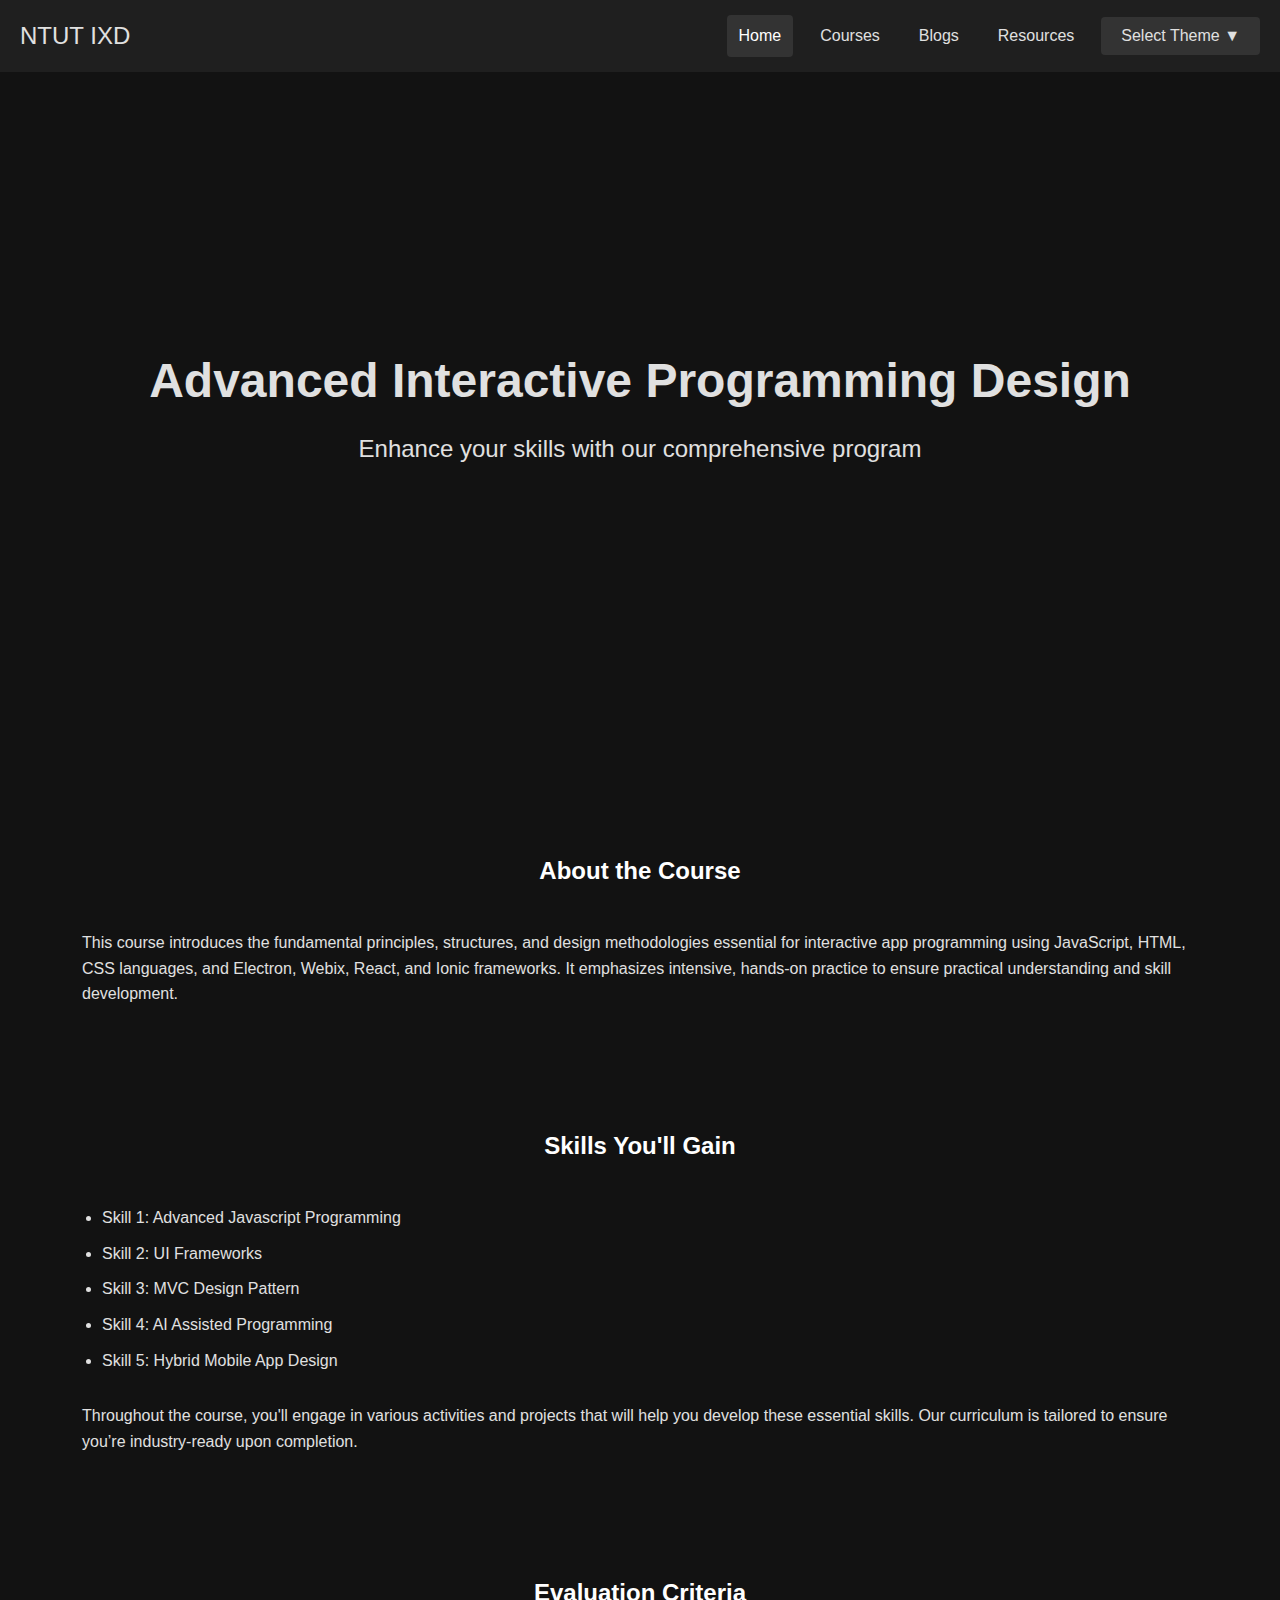
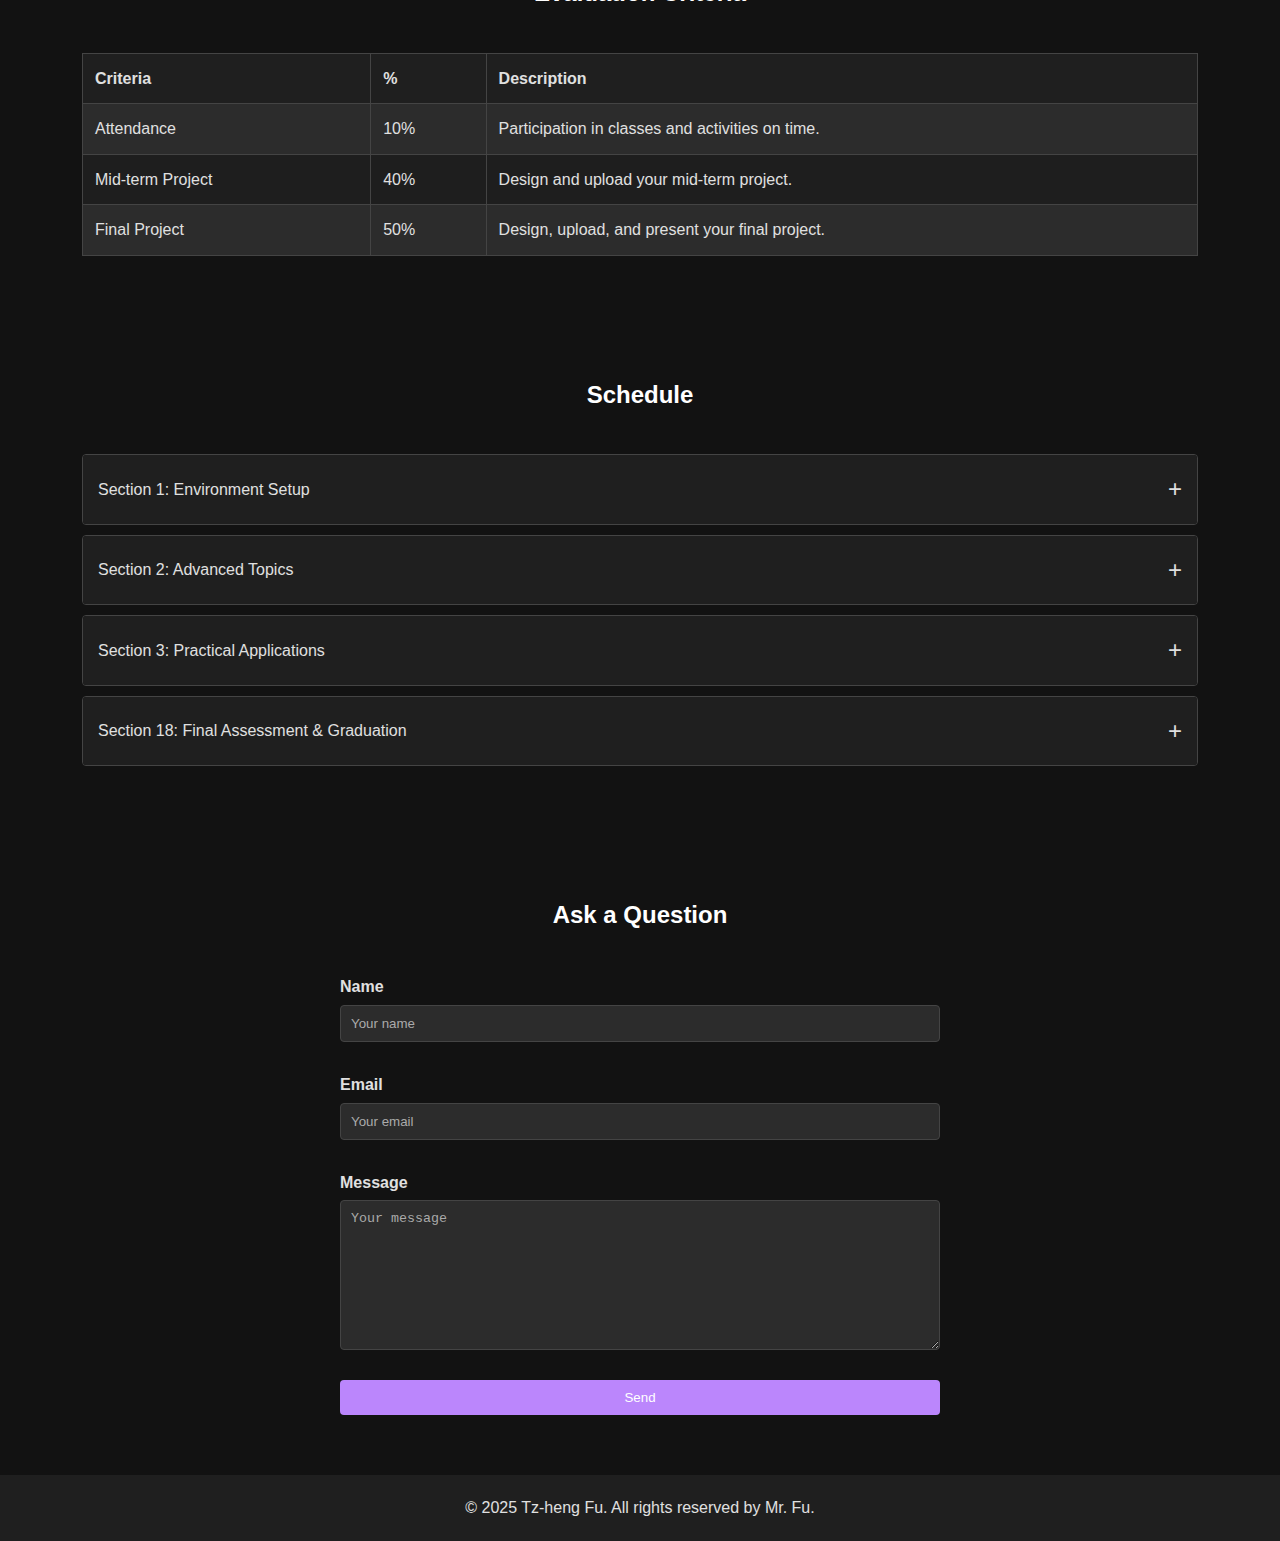
==== commit 71c843b1: "2025 02 15 b" ====
--- a/index_113-2_program_II.html
+++ b/index_113-2_program_II.html
@@ -7,16 +7,23 @@
     <meta name="viewport" content="width=device-width, initial-scale=1.0">
     <title>Advanced Interactive Programming Design</title>
     <!-- Font Links -->
-    <link href="https://fonts.googleapis.com/css2?family=Orbitron:wght@400;700&family=Audiowide&family=VT323&display=swap" rel="stylesheet">
+    <link
+        href="https://fonts.googleapis.com/css2?family=Orbitron:wght@400;700&family=Audiowide&family=VT323&display=swap"
+        rel="stylesheet">
+    <!-- <link href="https://fonts.googleapis.com/css2?family=Audiowide&display=swap" rel="stylesheet"> -->
     <!-- Custom Stylesheet -->
-    <link rel="stylesheet" href="css/myStyle.css">
-    <!-- Theme Stylesheets -->
-    <link rel="stylesheet" href="css/darkMode.css">
+    <link rel="stylesheet" href="css/darkMode.css"> <!-- Load darkMode.css first -->
     <link rel="stylesheet" href="css/darkModeBlue.css">
     <link rel="stylesheet" href="css/darkModeHiContrast.css">
     <link rel="stylesheet" href="css/cyberpunkNeon.css">
     <link rel="stylesheet" href="css/cyberpunkHolo.css">
     <link rel="stylesheet" href="css/cyberpunkMatrix.css">
+    <link rel="stylesheet" href="css/crimsonEmber.css">
+    <link rel="stylesheet" href="css/electricIndigo.css">
+    <link rel="stylesheet" href="css/emeraldGlow.css">
+    <link rel="stylesheet" href="css/superVibrant.css">
+    <link rel="stylesheet" href="css/myStyle.css"> <!-- Load myStyle.css after -->
+    <!-- Theme Stylesheets -->
     <style>
         /* Optional: Smooth Transitions for Common Elements */
         body,
@@ -50,17 +57,29 @@
                 <!-- Theme Switcher Dropdown -->
                 <div class="dropdown">
                     <button class="dropdown-toggle" id="themeDropdown">
-                        Select Theme ▼
-                    </button>
+                        Select Theme ▼</button>
                     <ul class="dropdown-menu" id="themeDropdownMenu">
                         <li><button class="dropdown-item" onclick="setTheme('dark-mode-1')">Classic Dark</button></li>
-                        <li><button class="dropdown-item" onclick="setTheme('dark-mode-2')">Blue-Toned Dark</button></li>
-                        <li><button class="dropdown-item" onclick="setTheme('dark-mode-3')">High Contrast Dark</button></li>
-                        <li><hr class="divider"></li>
+                        <!-- <li><button class="dropdown-item" onclick="setTheme('dark-mode-2')">Dark Blue</button></li> -->
                         <li><button class="dropdown-item" onclick="setTheme('cyberpunk-1')">Neon Cyberpunk</button></li>
-                        <li><button class="dropdown-item" onclick="setTheme('cyberpunk-2')">Holographic Cyberpunk</button></li>
-                        <li><button class="dropdown-item" onclick="setTheme('cyberpunk-3')">Matrix Cyberpunk</button></li>
-                        <li><hr class="divider"></li>
+                        <li><button class="dropdown-item" onclick="setTheme('cyberpunk-2')">Holographic
+                                Cyberpunk</button></li>
+                        <li><button class="dropdown-item" onclick="setTheme('cyberpunk-3')">Matrix Cyberpunk</button>
+                        </li>
+                        <li>
+                            <hr class="divider">
+                        </li>
+                        <!-- <li><button class="dropdown-item" onclick="setTheme('crimson-ember')">Crimson Ember</button>
+                        </li> -->
+                        <li><button class="dropdown-item" onclick="setTheme('electric-indigo')">Electric Indigo</button>
+                        </li>
+                        <li><button class="dropdown-item" onclick="setTheme('emerald-glow')">Emerald Glow</button>
+                        </li>
+                        <li><button class="dropdown-item" onclick="setTheme('super-vibrant')">Super Vibrant</button>
+                        </li>
+                        <li>
+                            <hr class="divider">
+                        </li>
                         <li><button class="dropdown-item" onclick="setTheme('')">Light Mode</button></li>
                     </ul>
                 </div>
@@ -72,7 +91,9 @@
     <!-- Full-width Video Banner -->
     <div class="video-banner" id="home">
         <video autoplay muted loop>
-            <source src="https://raw.githubusercontent.com/jomo0825/jomo0825.github.io/master/video/346712815644274692.mp4" type="video/mp4">
+            <source
+                src="https://raw.githubusercontent.com/jomo0825/jomo0825.github.io/master/video/346330714855940096.mp4"
+                type="video/mp4">
             Your browser does not support the video tag.
         </video>
         <div class="overlay">
@@ -128,7 +149,7 @@
                 <thead>
                     <tr>
                         <th>Criteria</th>
-                        <th>Percentage (%)</th>
+                        <th>%</th>
                         <th>Description</th>
                     </tr>
                 </thead>
@@ -228,7 +249,7 @@
     <!-- Message Form -->
     <section id="contact" class="section">
         <div class="container">
-            <h2>Get in Touch</h2>
+            <h2>Ask a Question</h2>
             <form class="contact-form">
                 <div class="form-group">
                     <label for="name">Name</label>
--- a/css/darkMode.css
+++ b/css/darkMode.css
@@ -20,6 +20,7 @@
     display: flex;
     justify-content: space-between;
     align-items: center;
+    width: 100%;
 }
 
 body.dark-mode-1 .navbar-brand {
@@ -80,9 +81,9 @@
     z-index: 1;
     border-radius: 4px;
     overflow: hidden;
-}
-
-/* Show dropdown when active */
+    margin-top: 10px;
+}
+
 body.dark-mode-1 .dropdown-menu.active {
     display: block;
 }
@@ -101,6 +102,7 @@
     color: #ffffff;
 }
 
+/* Divider Styles */
 body.dark-mode-1 .divider {
     height: 1px;
     background-color: #444444;
@@ -144,7 +146,7 @@
     font-size: 1.5em;
 }
 
-body.dark-mode-1 .section {
+body.dark-mode-1 section {
     padding: 60px 20px;
 }
 
@@ -320,8 +322,34 @@
     background-color: #555555;
 }
 
-/* Dropdown Menu Active State - Ensures it's visible when 'active' is added */
-.dropdown-menu.active {
-    display: block;
-}
-
+/* Responsive Navbar Styles within Dark Mode */
+@media (max-width: 768px) {
+    /* Show toggler on mobile */
+    body.dark-mode-1 .navbar-toggler {
+        display: block;
+    }
+
+    /* Hide navbar links by default on mobile */
+    body.dark-mode-1 .navbar-links {
+        display: none;
+        flex-direction: column;
+        width: 100%;
+        position: absolute;
+        top: 60px; /* Adjust based on navbar height */
+        left: 0;
+        background-color: #1f1f1f; /* Match dark theme */
+        padding: 10px 0;
+        z-index: 999; /* Ensure it appears above other elements */
+    }
+
+    /* Show navbar links when active */
+    body.dark-mode-1 .navbar-links.active {
+        display: flex;
+    }
+
+    /* Navbar links styling on mobile */
+    body.dark-mode-1 .navbar-links .nav-link {
+        padding: 10px 20px;
+    }
+}
+
--- a/css/darkModeBlue.css
+++ b/css/darkModeBlue.css
@@ -340,4 +340,35 @@
 
 body.dark-mode-2 .list-group-item:active {
     background-color: #415a77;
+}
+
+/* Responsive Navbar Styles within Dark Mode */
+@media (max-width: 768px) {
+    /* Show toggler on mobile */
+    body.dark-mode-2 .navbar-toggler {
+        display: block;
+    }
+
+    /* Hide navbar links by default on mobile */
+    body.dark-mode-2 .navbar-links {
+        display: none;
+        flex-direction: column;
+        width: 100%;
+        position: absolute;
+        top: 60px; /* Adjust based on navbar height */
+        left: 0;
+        background-color: #1f1f1f; /* Match dark theme */
+        padding: 10px 0;
+        z-index: 999; /* Ensure it appears above other elements */
+    }
+
+    /* Show navbar links when active */
+    body.dark-mode-2 .navbar-links.active {
+        display: flex;
+    }
+
+    /* Navbar links styling on mobile */
+    body.dark-mode-2 .navbar-links .nav-link {
+        padding: 10px 20px;
+    }
 }--- a/css/darkModeHiContrast.css
+++ b/css/darkModeHiContrast.css
@@ -341,4 +341,35 @@
 
 body.dark-mode-3 .list-group-item:active {
     background-color: #495057;
-}+}
+
+/* Responsive Navbar Styles within Dark Mode */
+@media (max-width: 768px) {
+    /* Show toggler on mobile */
+    body.dark-mode-3 .navbar-toggler {
+        display: block;
+    }
+
+    /* Hide navbar links by default on mobile */
+    body.dark-mode-3 .navbar-links {
+        display: none;
+        flex-direction: column;
+        width: 100%;
+        position: absolute;
+        top: 60px; /* Adjust based on navbar height */
+        left: 0;
+        background-color: #1f1f1f; /* Match dark theme */
+        padding: 10px 0;
+        z-index: 999; /* Ensure it appears above other elements */
+    }
+
+    /* Show navbar links when active */
+    body.dark-mode-3 .navbar-links.active {
+        display: flex;
+    }
+
+    /* Navbar links styling on mobile */
+    body.dark-mode-3 .navbar-links .nav-link {
+        padding: 10px 20px;
+    }
+}
--- a/css/cyberpunkNeon.css
+++ b/css/cyberpunkNeon.css
@@ -331,4 +331,66 @@
 
 body.cyberpunk-1 .list-group-item:active {
     background-color: #495057;
-}+}
+
+/* Responsive Navbar Styles within Dark Mode */
+@media (max-width: 768px) {
+    /* Show toggler on mobile */
+    body.cyberpunk-1 .navbar-toggler {
+        display: block;
+    }
+
+    /* Hide navbar links by default on mobile */
+    body.cyberpunk-1 .navbar-links {
+        display: none;
+        flex-direction: column;
+        width: 100%;
+        position: absolute;
+        top: 60px; /* Adjust based on navbar height */
+        left: 0;
+        background-color: #1f1f1f; /* Match dark theme */
+        padding: 10px 0;
+        z-index: 999; /* Ensure it appears above other elements */
+    }
+
+    /* Show navbar links when active */
+    body.cyberpunk-1 .navbar-links.active {
+        display: flex;
+    }
+
+    /* Navbar links styling on mobile */
+    body.cyberpunk-1 .navbar-links .nav-link {
+        padding: 10px 20px;
+    }
+}
+
+/* Responsive Navbar Styles within Dark Mode */
+@media (max-width: 768px) {
+    /* Show toggler on mobile */
+    body.cyberpunk-1 .navbar-toggler {
+        display: block;
+    }
+
+    /* Hide navbar links by default on mobile */
+    body.cyberpunk-1 .navbar-links {
+        display: none;
+        flex-direction: column;
+        width: 100%;
+        position: absolute;
+        top: 60px; /* Adjust based on navbar height */
+        left: 0;
+        background-color: #1f1f1f; /* Match dark theme */
+        padding: 10px 0;
+        z-index: 999; /* Ensure it appears above other elements */
+    }
+
+    /* Show navbar links when active */
+    body.cyberpunk-1 .navbar-links.active {
+        display: flex;
+    }
+
+    /* Navbar links styling on mobile */
+    body.cyberpunk-1 .navbar-links .nav-link {
+        padding: 10px 20px;
+    }
+}
--- a/css/cyberpunkHolo.css
+++ b/css/cyberpunkHolo.css
@@ -20,6 +20,7 @@
     display: flex;
     justify-content: space-between;
     align-items: center;
+    width: 100%;
 }
 
 body.cyberpunk-2 .navbar-brand {
@@ -341,3 +342,34 @@
 body.cyberpunk-2 .list-group-item:active {
     background-color: #495057;
 }
+
+/* Responsive Navbar Styles within Dark Mode */
+@media (max-width: 768px) {
+    /* Show toggler on mobile */
+    body.cyberpunk-2 .navbar-toggler {
+        display: block;
+    }
+
+    /* Hide navbar links by default on mobile */
+    body.cyberpunk-2 .navbar-links {
+        display: none;
+        flex-direction: column;
+        width: 100%;
+        position: absolute;
+        top: 60px; /* Adjust based on navbar height */
+        left: 0;
+        background-color: #1f1f1f; /* Match dark theme */
+        padding: 10px 0;
+        z-index: 999; /* Ensure it appears above other elements */
+    }
+
+    /* Show navbar links when active */
+    body.cyberpunk-2 .navbar-links.active {
+        display: flex;
+    }
+
+    /* Navbar links styling on mobile */
+    body.cyberpunk-2 .navbar-links .nav-link {
+        padding: 10px 20px;
+    }
+}--- a/css/cyberpunkMatrix.css
+++ b/css/cyberpunkMatrix.css
@@ -349,4 +349,35 @@
 
 body.cyberpunk-3 .list-group-item:active {
     background-color: #495057;
-}+}
+
+/* Responsive Navbar Styles within Dark Mode */
+@media (max-width: 768px) {
+    /* Show toggler on mobile */
+    body.cyberpunk-3 .navbar-toggler {
+        display: block;
+    }
+
+    /* Hide navbar links by default on mobile */
+    body.cyberpunk-3 .navbar-links {
+        display: none;
+        flex-direction: column;
+        width: 100%;
+        position: absolute;
+        top: 60px; /* Adjust based on navbar height */
+        left: 0;
+        background-color: #1f1f1f; /* Match dark theme */
+        padding: 10px 0;
+        z-index: 999; /* Ensure it appears above other elements */
+    }
+
+    /* Show navbar links when active */
+    body.cyberpunk-3 .navbar-links.active {
+        display: flex;
+    }
+
+    /* Navbar links styling on mobile */
+    body.cyberpunk-3 .navbar-links .nav-link {
+        padding: 10px 20px;
+    }
+}
--- a/css/crimsonEmber.css
+++ b/css/crimsonEmber.css
@@ -0,0 +1,355 @@
+/* crimsonEmber.css */
+
+/* Crimson Ember Theme */
+body.crimson-ember {
+    background-color: #1a0d0d; /* Dark Red Background */
+    color: #f5f5f5; /* Light Text */
+    font-family: 'Arial', sans-serif;
+}
+
+/* Navbar Styles */
+body.crimson-ember .navbar {
+    background-color: #330000; /* Dark Maroon */
+    padding: 15px 20px;
+    position: sticky;
+    top: 0;
+    z-index: 1000;
+}
+
+body.crimson-ember .navbar-container {
+    display: flex;
+    justify-content: space-between;
+    align-items: center;
+    width: 100%;
+}
+
+body.crimson-ember .navbar-brand {
+    font-size: 1.5em;
+    color: #ff4d4d; /* Bright Red */
+    text-decoration: none;
+}
+
+body.crimson-ember .navbar-toggler {
+    font-size: 1.5em;
+    background: none;
+    border: none;
+    color: #ff4d4d; /* Bright Red */
+    cursor: pointer;
+    display: none; /* Hidden on larger screens */
+}
+
+body.crimson-ember .navbar-links {
+    display: flex;
+    gap: 15px;
+}
+
+body.crimson-ember .navbar-links .nav-link {
+    color: #f5f5f5; /* Light Text */
+    text-decoration: none;
+    padding: 8px 12px;
+    border-radius: 4px;
+    transition: background-color 0.3s ease, color 0.3s ease;
+}
+
+body.crimson-ember .navbar-links .nav-link.active,
+body.crimson-ember .navbar-links .nav-link:hover {
+    background-color: #660000; /* Dark Red */
+    color: #ffffff; /* White Text */
+}
+
+/* Dropdown Menu Styles */
+body.crimson-ember .dropdown-toggle {
+    background-color: #660000; /* Dark Red */
+    color: #ff4d4d; /* Bright Red */
+    padding: 10px 20px;
+    border: none;
+    border-radius: 4px;
+    cursor: pointer;
+    font-size: 1em;
+}
+
+body.crimson-ember .dropdown-toggle:hover {
+    background-color: #800000; /* Maroon */
+}
+
+body.crimson-ember .dropdown-menu {
+    display: none; /* Hidden by default */
+    position: absolute;
+    background-color: #330000; /* Dark Maroon */
+    min-width: 160px;
+    box-shadow: 0px 8px 16px 0px rgba(0,0,0,0.2);
+    z-index: 1;
+    border-radius: 4px;
+    overflow: hidden;
+    margin-top: 10px;
+}
+
+body.crimson-ember .dropdown-menu.active {
+    display: block;
+}
+
+body.crimson-ember .dropdown-menu .dropdown-item {
+    color: #ff4d4d; /* Bright Red */
+    padding: 12px 16px;
+    text-decoration: none;
+    display: block;
+    cursor: pointer;
+    transition: background-color 0.3s ease, color 0.3s ease;
+}
+
+body.crimson-ember .dropdown-menu .dropdown-item:hover {
+    background-color: #4d0000; /* Dark Red */
+    color: #ffffff; /* White Text */
+}
+
+/* Divider Styles */
+body.crimson-ember .divider {
+    height: 1px;
+    background-color: #4d0000; /* Dark Red */
+    margin: 5px 0;
+}
+
+/* Video Banner Styles */
+body.crimson-ember .video-banner {
+    position: relative;
+    width: 100%;
+    height: 60vh;
+    overflow: hidden;
+}
+
+body.crimson-ember .video-banner video {
+    width: 100%;
+    height: 100%;
+    object-fit: cover;
+}
+
+body.crimson-ember .video-banner .overlay {
+    position: absolute;
+    top: 0;
+    left: 0;
+    width: 100%;
+    height: 100%;
+    background: rgba(26, 13, 13, 0.7); /* Semi-transparent Dark Red */
+    display: flex;
+    flex-direction: column;
+    justify-content: center;
+    align-items: center;
+    text-align: center;
+    color: #f5f5f5; /* Light Text */
+}
+
+body.crimson-ember .video-banner .overlay h1 {
+    font-size: 3em;
+    margin-bottom: 10px;
+}
+
+body.crimson-ember .video-banner .overlay p {
+    font-size: 1.5em;
+}
+
+/* Section Styles */
+body.crimson-ember section {
+    padding: 60px 20px;
+}
+
+body.crimson-ember .container {
+    max-width: 1200px;
+    margin: 0 auto;
+}
+
+body.crimson-ember h2 {
+    text-align: center;
+    margin-bottom: 40px;
+    color: #ffffff; /* White Text */
+}
+
+body.crimson-ember .skills-container {
+    display: flex;
+    flex-wrap: wrap;
+    gap: 20px;
+}
+
+body.crimson-ember .skills-list ul {
+    list-style-type: disc;
+    padding-left: 20px;
+}
+
+body.crimson-ember .skills-list li {
+    margin-bottom: 10px;
+}
+
+body.crimson-ember .custom-table {
+    width: 100%;
+    border-collapse: collapse;
+    margin-top: 20px;
+}
+
+body.crimson-ember .custom-table thead {
+    background-color: #1f1f1f; /* Dark Background */
+    color: #e0e0e0; /* Light Text */
+}
+
+body.crimson-ember .custom-table th,
+body.crimson-ember .custom-table td {
+    padding: 12px;
+    border: 1px solid #444444; /* Dark Border */
+    text-align: left;
+}
+
+body.crimson-ember .custom-table tbody tr:nth-of-type(odd) {
+    background-color: #2c2c2c; /* Dark Gray */
+}
+
+body.crimson-ember .custom-table tbody tr:nth-of-type(even) {
+    background-color: #1e1e1e; /* Very Dark Gray */
+}
+
+body.crimson-ember .custom-table tbody tr:hover {
+    background-color: #333333; /* Dark Gray */
+}
+
+body.crimson-ember .accordion {
+    margin-top: 20px;
+}
+
+body.crimson-ember .accordion-item {
+    border: 1px solid #444444; /* Dark Border */
+    border-radius: 4px;
+    margin-bottom: 10px;
+    overflow: hidden;
+}
+
+body.crimson-ember .accordion-header {
+    background-color: #1f1f1f; /* Dark Background */
+    color: #e0e0e0; /* Light Text */
+    padding: 15px;
+    cursor: pointer;
+    display: flex;
+    justify-content: space-between;
+    align-items: center;
+}
+
+body.crimson-ember .accordion-header:hover {
+    background-color: #333333; /* Dark Gray */
+}
+
+body.crimson-ember .accordion-content {
+    background-color: #2c2c2c; /* Dark Gray */
+    padding: 15px;
+}
+
+body.crimson-ember .card {
+    background-color: #1e1e1e; /* Very Dark Gray */
+    border: 1px solid #444444; /* Dark Border */
+    border-radius: 4px;
+    padding: 15px;
+}
+
+body.crimson-ember .card-title {
+    margin-bottom: 10px;
+    color: #ffffff; /* White Text */
+}
+
+body.crimson-ember .card-text {
+    color: #e0e0e0; /* Light Text */
+}
+
+body.crimson-ember .contact-form {
+    max-width: 600px;
+    margin: 0 auto;
+}
+
+body.crimson-ember .form-group {
+    margin-bottom: 15px;
+}
+
+body.crimson-ember .form-group label {
+    display: block;
+    margin-bottom: 5px;
+    color: #e0e0e0; /* Light Text */
+}
+
+body.crimson-ember .form-control {
+    width: 100%;
+    padding: 10px;
+    background-color: #2c2c2c; /* Dark Gray */
+    color: #e0e0e0; /* Light Text */
+    border: 1px solid #444444; /* Dark Border */
+    border-radius: 4px;
+}
+
+body.crimson-ember .form-control::placeholder {
+    color: #aaaaaa; /* Gray Placeholder */
+}
+
+body.crimson-ember .btn-primary {
+    background-color: #bb86fc; /* Light Purple */
+    border: none;
+    padding: 10px 20px;
+    color: #ffffff; /* White Text */
+    cursor: pointer;
+    border-radius: 4px;
+    transition: background-color 0.3s ease;
+}
+
+body.crimson-ember .btn-primary:hover {
+    background-color: #a676f1; /* Slightly Darker Purple */
+}
+
+body.crimson-ember footer {
+    background-color: #1f1f1f; /* Dark Background */
+    color: #e0e0e0; /* Light Text */
+    text-align: center;
+    padding: 20px;
+}
+
+body.crimson-ember .list-group-item {
+    background-color: #2c2c2c; /* Dark Gray */
+    color: #e0e0e0; /* Light Text */
+    border: 1px solid #444444; /* Dark Border */
+    padding: 10px 15px;
+    margin-bottom: 5px;
+    border-radius: 4px;
+    cursor: pointer;
+    transition: background-color 0.3s ease, color 0.3s ease;
+}
+
+body.crimson-ember .list-group-item:hover {
+    background-color: #444444; /* Dark Border Hover */
+    color: #ffffdd; /* Light Yellow Text */
+}
+
+body.crimson-ember .list-group-item:active {
+    background-color: #555555; /* Darker Gray */
+}
+
+/* Responsive Navbar Styles within Crimson Ember Theme */
+@media (max-width: 768px) {
+    /* Show toggler on mobile */
+    body.crimson-ember .navbar-toggler {
+        display: block;
+    }
+
+    /* Hide navbar links by default on mobile */
+    body.crimson-ember .navbar-links {
+        display: none;
+        flex-direction: column;
+        width: 100%;
+        position: absolute;
+        top: 60px; /* Adjust based on navbar height */
+        left: 0;
+        background-color: #1f1f1f; /* Match dark theme */
+        padding: 10px 0;
+        z-index: 999; /* Ensure it appears above other elements */
+    }
+
+    /* Show navbar links when active */
+    body.crimson-ember .navbar-links.active {
+        display: flex;
+    }
+
+    /* Navbar links styling on mobile */
+    body.crimson-ember .navbar-links .nav-link {
+        padding: 10px 20px;
+    }
+}--- a/css/electricIndigo.css
+++ b/css/electricIndigo.css
@@ -0,0 +1,355 @@
+/* electricIndigo.css */
+
+/* Electric Indigo Theme */
+body.electric-indigo {
+    background-color: #0d0d1a; /* Dark Indigo Background */
+    color: #f0f0ff; /* Light Blue Text */
+    font-family: 'Arial', sans-serif;
+}
+
+/* Navbar Styles */
+body.electric-indigo .navbar {
+    background-color: #1a1a33; /* Indigo */
+    padding: 15px 20px;
+    position: sticky;
+    top: 0;
+    z-index: 1000;
+}
+
+body.electric-indigo .navbar-container {
+    display: flex;
+    justify-content: space-between;
+    align-items: center;
+    width: 100%;
+}
+
+body.electric-indigo .navbar-brand {
+    font-size: 1.5em;
+    color: #66b3ff; /* Light Blue */
+    text-decoration: none;
+}
+
+body.electric-indigo .navbar-toggler {
+    font-size: 1.5em;
+    background: none;
+    border: none;
+    color: #66b3ff; /* Light Blue */
+    cursor: pointer;
+    display: none; /* Hidden on larger screens */
+}
+
+body.electric-indigo .navbar-links {
+    display: flex;
+    gap: 15px;
+}
+
+body.electric-indigo .navbar-links .nav-link {
+    color: #f0f0ff; /* Light Blue Text */
+    text-decoration: none;
+    padding: 8px 12px;
+    border-radius: 4px;
+    transition: background-color 0.3s ease, color 0.3s ease;
+}
+
+body.electric-indigo .navbar-links .nav-link.active,
+body.electric-indigo .navbar-links .nav-link:hover {
+    background-color: #333366; /* Dark Blue */
+    color: #ffffff; /* White Text */
+}
+
+/* Dropdown Menu Styles */
+body.electric-indigo .dropdown-toggle {
+    background-color: #333366; /* Dark Blue */
+    color: #66b3ff; /* Light Blue */
+    padding: 10px 20px;
+    border: none;
+    border-radius: 4px;
+    cursor: pointer;
+    font-size: 1em;
+}
+
+body.electric-indigo .dropdown-toggle:hover {
+    background-color: #4d4d80; /* Slightly Lighter Blue */
+}
+
+body.electric-indigo .dropdown-menu {
+    display: none; /* Hidden by default */
+    position: absolute;
+    background-color: #1a1a33; /* Indigo */
+    min-width: 160px;
+    box-shadow: 0px 8px 16px 0px rgba(0,0,0,0.2);
+    z-index: 1;
+    border-radius: 4px;
+    overflow: hidden;
+    margin-top: 10px;
+}
+
+body.electric-indigo .dropdown-menu.active {
+    display: block;
+}
+
+body.electric-indigo .dropdown-menu .dropdown-item {
+    color: #66b3ff; /* Light Blue */
+    padding: 12px 16px;
+    text-decoration: none;
+    display: block;
+    cursor: pointer;
+    transition: background-color 0.3s ease, color 0.3s ease;
+}
+
+body.electric-indigo .dropdown-menu .dropdown-item:hover {
+    background-color: #4d4d80; /* Slightly Lighter Blue */
+    color: #ffffff; /* White Text */
+}
+
+/* Divider Styles */
+body.electric-indigo .divider {
+    height: 1px;
+    background-color: #4d4d80; /* Slightly Lighter Blue */
+    margin: 5px 0;
+}
+
+/* Video Banner Styles */
+body.electric-indigo .video-banner {
+    position: relative;
+    width: 100%;
+    height: 60vh;
+    overflow: hidden;
+}
+
+body.electric-indigo .video-banner video {
+    width: 100%;
+    height: 100%;
+    object-fit: cover;
+}
+
+body.electric-indigo .video-banner .overlay {
+    position: absolute;
+    top: 0;
+    left: 0;
+    width: 100%;
+    height: 100%;
+    background: rgba(13, 13, 26, 0.7); /* Semi-transparent Dark Indigo */
+    display: flex;
+    flex-direction: column;
+    justify-content: center;
+    align-items: center;
+    text-align: center;
+    color: #f0f0ff; /* Light Blue Text */
+}
+
+body.electric-indigo .video-banner .overlay h1 {
+    font-size: 3em;
+    margin-bottom: 10px;
+}
+
+body.electric-indigo .video-banner .overlay p {
+    font-size: 1.5em;
+}
+
+/* Section Styles */
+body.electric-indigo section {
+    padding: 60px 20px;
+}
+
+body.electric-indigo .container {
+    max-width: 1200px;
+    margin: 0 auto;
+}
+
+body.electric-indigo h2 {
+    text-align: center;
+    margin-bottom: 40px;
+    color: #66b3ff; /* Light Blue */
+}
+
+body.electric-indigo .skills-container {
+    display: flex;
+    flex-wrap: wrap;
+    gap: 20px;
+}
+
+body.electric-indigo .skills-list ul {
+    list-style-type: disc;
+    padding-left: 20px;
+}
+
+body.electric-indigo .skills-list li {
+    margin-bottom: 10px;
+}
+
+body.electric-indigo .custom-table {
+    width: 100%;
+    border-collapse: collapse;
+    margin-top: 20px;
+}
+
+body.electric-indigo .custom-table thead {
+    background-color: #1a1a33; /* Indigo */
+    color: #f0f0ff; /* Light Blue Text */
+}
+
+body.electric-indigo .custom-table th,
+body.electric-indigo .custom-table td {
+    padding: 12px;
+    border: 1px solid #444466; /* Dark Blue Border */
+    text-align: left;
+}
+
+body.electric-indigo .custom-table tbody tr:nth-of-type(odd) {
+    background-color: #2c2c4d; /* Dark Blue Gray */
+}
+
+body.electric-indigo .custom-table tbody tr:nth-of-type(even) {
+    background-color: #1e1e33; /* Indigo */
+}
+
+body.electric-indigo .custom-table tbody tr:hover {
+    background-color: #333366; /* Dark Blue */
+}
+
+body.electric-indigo .accordion {
+    margin-top: 20px;
+}
+
+body.electric-indigo .accordion-item {
+    border: 1px solid #444466; /* Dark Blue Border */
+    border-radius: 4px;
+    margin-bottom: 10px;
+    overflow: hidden;
+}
+
+body.electric-indigo .accordion-header {
+    background-color: #1a1a33; /* Indigo */
+    color: #f0f0ff; /* Light Blue Text */
+    padding: 15px;
+    cursor: pointer;
+    display: flex;
+    justify-content: space-between;
+    align-items: center;
+}
+
+body.electric-indigo .accordion-header:hover {
+    background-color: #333366; /* Dark Blue */
+}
+
+body.electric-indigo .accordion-content {
+    background-color: #2c2c4d; /* Dark Blue Gray */
+    padding: 15px;
+}
+
+body.electric-indigo .card {
+    background-color: #1e1e33; /* Indigo */
+    border: 1px solid #444466; /* Dark Blue Border */
+    border-radius: 4px;
+    padding: 15px;
+}
+
+body.electric-indigo .card-title {
+    margin-bottom: 10px;
+    color: #f0f0ff; /* Light Blue Text */
+}
+
+body.electric-indigo .card-text {
+    color: #e0e0ff; /* Light Blue Text */
+}
+
+body.electric-indigo .contact-form {
+    max-width: 600px;
+    margin: 0 auto;
+}
+
+body.electric-indigo .form-group {
+    margin-bottom: 15px;
+}
+
+body.electric-indigo .form-group label {
+    display: block;
+    margin-bottom: 5px;
+    color: #f0f0ff; /* Light Blue Text */
+}
+
+body.electric-indigo .form-control {
+    width: 100%;
+    padding: 10px;
+    background-color: #2c2c4d; /* Dark Blue Gray */
+    color: #f0f0ff; /* Light Blue Text */
+    border: 1px solid #444466; /* Dark Blue Border */
+    border-radius: 4px;
+}
+
+body.electric-indigo .form-control::placeholder {
+    color: #6666ff; /* Blue Placeholder */
+}
+
+body.electric-indigo .btn-primary {
+    background-color: #66b3ff; /* Light Blue */
+    border: none;
+    padding: 10px 20px;
+    color: #ffffff; /* White Text */
+    cursor: pointer;
+    border-radius: 4px;
+    transition: background-color 0.3s ease;
+}
+
+body.electric-indigo .btn-primary:hover {
+    background-color: #3399ff; /* Brighter Blue */
+}
+
+body.electric-indigo footer {
+    background-color: #1a1a33; /* Indigo */
+    color: #f0f0ff; /* Light Blue Text */
+    text-align: center;
+    padding: 20px;
+}
+
+body.electric-indigo .list-group-item {
+    background-color: #2c2c4d; /* Dark Blue Gray */
+    color: #f0f0ff; /* Light Blue Text */
+    border: 1px solid #444466; /* Dark Blue Border */
+    padding: 10px 15px;
+    margin-bottom: 5px;
+    border-radius: 4px;
+    cursor: pointer;
+    transition: background-color 0.3s ease, color 0.3s ease;
+}
+
+body.electric-indigo .list-group-item:hover {
+    background-color: #444466; /* Dark Blue Hover */
+    color: #ffffff; /* White Text */
+}
+
+body.electric-indigo .list-group-item:active {
+    background-color: #555577; /* Darker Blue */
+}
+
+/* Responsive Navbar Styles within Electric Indigo Theme */
+@media (max-width: 768px) {
+    /* Show toggler on mobile */
+    body.electric-indigo .navbar-toggler {
+        display: block;
+    }
+
+    /* Hide navbar links by default on mobile */
+    body.electric-indigo .navbar-links {
+        display: none;
+        flex-direction: column;
+        width: 100%;
+        position: absolute;
+        top: 60px; /* Adjust based on navbar height */
+        left: 0;
+        background-color: #1a1a33; /* Match electric indigo theme */
+        padding: 10px 0;
+        z-index: 999; /* Ensure it appears above other elements */
+    }
+
+    /* Show navbar links when active */
+    body.electric-indigo .navbar-links.active {
+        display: flex;
+    }
+
+    /* Navbar links styling on mobile */
+    body.electric-indigo .navbar-links .nav-link {
+        padding: 10px 20px;
+    }
+}--- a/css/emeraldGlow.css
+++ b/css/emeraldGlow.css
@@ -0,0 +1,355 @@
+/* emeraldGlow.css */
+
+/* Emerald Glow Theme */
+body.emerald-glow {
+    background-color: #0f1f0f; /* Dark Green Background */
+    color: #e6ffe6; /* Light Green Text */
+    font-family: 'Arial', sans-serif;
+}
+
+/* Navbar Styles */
+body.emerald-glow .navbar {
+    background-color: #1a381a; /* Deep Emerald */
+    padding: 15px 20px;
+    position: sticky;
+    top: 0;
+    z-index: 1000;
+}
+
+body.emerald-glow .navbar-container {
+    display: flex;
+    justify-content: space-between;
+    align-items: center;
+    width: 100%;
+}
+
+body.emerald-glow .navbar-brand {
+    font-size: 1.5em;
+    color: #66ff66; /* Bright Green */
+    text-decoration: none;
+}
+
+body.emerald-glow .navbar-toggler {
+    font-size: 1.5em;
+    background: none;
+    border: none;
+    color: #66ff66; /* Bright Green */
+    cursor: pointer;
+    display: none; /* Hidden on larger screens */
+}
+
+body.emerald-glow .navbar-links {
+    display: flex;
+    gap: 15px;
+}
+
+body.emerald-glow .navbar-links .nav-link {
+    color: #e6ffe6; /* Light Green Text */
+    text-decoration: none;
+    padding: 8px 12px;
+    border-radius: 4px;
+    transition: background-color 0.3s ease, color 0.3s ease;
+}
+
+body.emerald-glow .navbar-links .nav-link.active,
+body.emerald-glow .navbar-links .nav-link:hover {
+    background-color: #336633; /* Dark Green */
+    color: #ffffff; /* White Text */
+}
+
+/* Dropdown Menu Styles */
+body.emerald-glow .dropdown-toggle {
+    background-color: #336633; /* Dark Green */
+    color: #66ff66; /* Bright Green */
+    padding: 10px 20px;
+    border: none;
+    border-radius: 4px;
+    cursor: pointer;
+    font-size: 1em;
+}
+
+body.emerald-glow .dropdown-toggle:hover {
+    background-color: #4d774d; /* Slightly Lighter Green */
+}
+
+body.emerald-glow .dropdown-menu {
+    display: none; /* Hidden by default */
+    position: absolute;
+    background-color: #1a381a; /* Deep Emerald */
+    min-width: 160px;
+    box-shadow: 0px 8px 16px 0px rgba(0,0,0,0.2);
+    z-index: 1;
+    border-radius: 4px;
+    overflow: hidden;
+    margin-top: 10px;
+}
+
+body.emerald-glow .dropdown-menu.active {
+    display: block;
+}
+
+body.emerald-glow .dropdown-menu .dropdown-item {
+    color: #66ff66; /* Bright Green */
+    padding: 12px 16px;
+    text-decoration: none;
+    display: block;
+    cursor: pointer;
+    transition: background-color 0.3s ease, color 0.3s ease;
+}
+
+body.emerald-glow .dropdown-menu .dropdown-item:hover {
+    background-color: #336633; /* Dark Green */
+    color: #ffffff; /* White Text */
+}
+
+/* Divider Styles */
+body.emerald-glow .divider {
+    height: 1px;
+    background-color: #336633; /* Dark Green */
+    margin: 5px 0;
+}
+
+/* Video Banner Styles */
+body.emerald-glow .video-banner {
+    position: relative;
+    width: 100%;
+    height: 60vh;
+    overflow: hidden;
+}
+
+body.emerald-glow .video-banner video {
+    width: 100%;
+    height: 100%;
+    object-fit: cover;
+}
+
+body.emerald-glow .video-banner .overlay {
+    position: absolute;
+    top: 0;
+    left: 0;
+    width: 100%;
+    height: 100%;
+    background: rgba(15, 31, 15, 0.7); /* Semi-transparent Dark Green */
+    display: flex;
+    flex-direction: column;
+    justify-content: center;
+    align-items: center;
+    text-align: center;
+    color: #e6ffe6; /* Light Green Text */
+}
+
+body.emerald-glow .video-banner .overlay h1 {
+    font-size: 3em;
+    margin-bottom: 10px;
+}
+
+body.emerald-glow .video-banner .overlay p {
+    font-size: 1.5em;
+}
+
+/* Section Styles */
+body.emerald-glow section {
+    padding: 60px 20px;
+}
+
+body.emerald-glow .container {
+    max-width: 1200px;
+    margin: 0 auto;
+}
+
+body.emerald-glow h2 {
+    text-align: center;
+    margin-bottom: 40px;
+    color: #66ff66; /* Bright Green */
+}
+
+body.emerald-glow .skills-container {
+    display: flex;
+    flex-wrap: wrap;
+    gap: 20px;
+}
+
+body.emerald-glow .skills-list ul {
+    list-style-type: disc;
+    padding-left: 20px;
+}
+
+body.emerald-glow .skills-list li {
+    margin-bottom: 10px;
+}
+
+body.emerald-glow .custom-table {
+    width: 100%;
+    border-collapse: collapse;
+    margin-top: 20px;
+}
+
+body.emerald-glow .custom-table thead {
+    background-color: #1a381a; /* Deep Emerald */
+    color: #e6ffe6; /* Light Green Text */
+}
+
+body.emerald-glow .custom-table th,
+body.emerald-glow .custom-table td {
+    padding: 12px;
+    border: 1px solid #336633; /* Dark Green Border */
+    text-align: left;
+}
+
+body.emerald-glow .custom-table tbody tr:nth-of-type(odd) {
+    background-color: #2c4d2c; /* Dark Green Gray */
+}
+
+body.emerald-glow .custom-table tbody tr:nth-of-type(even) {
+    background-color: #1e381e; /* Dark Emerald */
+}
+
+body.emerald-glow .custom-table tbody tr:hover {
+    background-color: #336633; /* Dark Green */
+}
+
+body.emerald-glow .accordion {
+    margin-top: 20px;
+}
+
+body.emerald-glow .accordion-item {
+    border: 1px solid #336633; /* Dark Green Border */
+    border-radius: 4px;
+    margin-bottom: 10px;
+    overflow: hidden;
+}
+
+body.emerald-glow .accordion-header {
+    background-color: #1a381a; /* Deep Emerald */
+    color: #e6ffe6; /* Light Green Text */
+    padding: 15px;
+    cursor: pointer;
+    display: flex;
+    justify-content: space-between;
+    align-items: center;
+}
+
+body.emerald-glow .accordion-header:hover {
+    background-color: #336633; /* Dark Green */
+}
+
+body.emerald-glow .accordion-content {
+    background-color: #2c4d2c; /* Dark Green Gray */
+    padding: 15px;
+}
+
+body.emerald-glow .card {
+    background-color: #1e381e; /* Dark Emerald */
+    border: 1px solid #336633; /* Dark Green Border */
+    border-radius: 4px;
+    padding: 15px;
+}
+
+body.emerald-glow .card-title {
+    margin-bottom: 10px;
+    color: #ffffff; /* White Text */
+}
+
+body.emerald-glow .card-text {
+    color: #e6ffe6; /* Light Green Text */
+}
+
+body.emerald-glow .contact-form {
+    max-width: 600px;
+    margin: 0 auto;
+}
+
+body.emerald-glow .form-group {
+    margin-bottom: 15px;
+}
+
+body.emerald-glow .form-group label {
+    display: block;
+    margin-bottom: 5px;
+    color: #e6ffe6; /* Light Green Text */
+}
+
+body.emerald-glow .form-control {
+    width: 100%;
+    padding: 10px;
+    background-color: #2c4d2c; /* Dark Green Gray */
+    color: #e6ffe6; /* Light Green Text */
+    border: 1px solid #336633; /* Dark Green Border */
+    border-radius: 4px;
+}
+
+body.emerald-glow .form-control::placeholder {
+    color: #66ff66; /* Bright Green Placeholder */
+}
+
+body.emerald-glow .btn-primary {
+    background-color: #66ff66; /* Bright Green */
+    border: none;
+    padding: 10px 20px;
+    color: #ffffff; /* White Text */
+    cursor: pointer;
+    border-radius: 4px;
+    transition: background-color 0.3s ease;
+}
+
+body.emerald-glow .btn-primary:hover {
+    background-color: #33cc33; /* Lighter Green */
+}
+
+body.emerald-glow footer {
+    background-color: #1a381a; /* Deep Emerald */
+    color: #e6ffe6; /* Light Green Text */
+    text-align: center;
+    padding: 20px;
+}
+
+body.emerald-glow .list-group-item {
+    background-color: #2c4d2c; /* Dark Green Gray */
+    color: #e6ffe6; /* Light Green Text */
+    border: 1px solid #336633; /* Dark Green Border */
+    padding: 10px 15px;
+    margin-bottom: 5px;
+    border-radius: 4px;
+    cursor: pointer;
+    transition: background-color 0.3s ease, color 0.3s ease;
+}
+
+body.emerald-glow .list-group-item:hover {
+    background-color: #336633; /* Dark Green Hover */
+    color: #ffffff; /* White Text */
+}
+
+body.emerald-glow .list-group-item:active {
+    background-color: #4d774d; /* Darker Green */
+}
+
+/* Responsive Navbar Styles within Emerald Glow Theme */
+@media (max-width: 768px) {
+    /* Show toggler on mobile */
+    body.emerald-glow .navbar-toggler {
+        display: block;
+    }
+
+    /* Hide navbar links by default on mobile */
+    body.emerald-glow .navbar-links {
+        display: none;
+        flex-direction: column;
+        width: 100%;
+        position: absolute;
+        top: 60px; /* Adjust based on navbar height */
+        left: 0;
+        background-color: #1a381a; /* Match emerald glow theme */
+        padding: 10px 0;
+        z-index: 999; /* Ensure it appears above other elements */
+    }
+
+    /* Show navbar links when active */
+    body.emerald-glow .navbar-links.active {
+        display: flex;
+    }
+
+    /* Navbar links styling on mobile */
+    body.emerald-glow .navbar-links .nav-link {
+        padding: 10px 20px;
+    }
+}--- a/css/superVibrant.css
+++ b/css/superVibrant.css
@@ -0,0 +1,706 @@
+/* superVibrant.css */
+
+/* Super Vibrant Theme */
+body.super-vibrant {
+    background: linear-gradient(55deg, #0f0c29, #302b63, #ff589d);
+    color: #ffffff;
+    font-family: 'Orbitron', sans-serif;
+    overflow-x: hidden;
+    position: relative;
+    /* animation: backgroundShift 15s ease infinite; */
+}
+
+/* Keyframe for Background Gradient Shift */
+@keyframes backgroundShift {
+    0% { background-position: 0% 50%; }
+    50% { background-position: 100% 50%; }
+    100% { background-position: 0% 50%; }
+}
+
+.super-vibrant::before {
+    content: '';
+    position: absolute;
+    top: 0;
+    left: 0;
+    width: 100%;
+    height: 100%;
+    background: url('https://raw.githubusercontent.com/jomo0825/jomo0825.github.io/master/images/particles.png') repeat;
+    opacity: 0.1;
+    z-index: 0;
+    /* animation: particlesMove 60s linear infinite; */
+}
+
+@keyframes particlesMove {
+    from { transform: translate(0, 0); }
+    to { transform: translate(-1000px, -1000px); }
+}
+
+/* Ensure content appears above the ::before pseudo-element */
+body.super-vibrant > * {
+    position: relative;
+    z-index: 1;
+}
+
+/* Navbar Styles */
+body.super-vibrant .navbar {
+    background: rgba(0, 0, 0, 0.7);
+    padding: 15px 20px;
+    backdrop-filter: blur(10px);
+    border-bottom: 2px solid #ff00ff;
+    box-shadow: 0 4px 6px rgba(0, 0, 0, 0.3);
+    position: relative; /* Ensure positioning for z-index */
+    z-index: 1001; /* Higher than video banner */
+}
+
+body.super-vibrant .navbar-container {
+    display: flex;
+    justify-content: space-between;
+    align-items: center;
+    width: 100%;
+}
+
+body.super-vibrant .navbar-brand {
+    font-size: 1.8em;
+    color: #ff00ff;
+    text-decoration: none;
+    position: relative;
+    transition: color 0.3s ease;
+}
+
+body.super-vibrant .navbar-brand::after {
+    content: '';
+    position: absolute;
+    width: 0%;
+    height: 2px;
+    bottom: -5px;
+    left: 0;
+    background-color: #00ffff;
+    transition: width 0.3s ease;
+}
+
+body.super-vibrant .navbar-brand:hover::after {
+    width: 100%;
+}
+
+body.super-vibrant .navbar-toggler {
+    font-size: 1.8em;
+    background: none;
+    border: none;
+    color: #ff00ff;
+    cursor: pointer;
+    transition: transform 0.3s ease;
+}
+
+body.super-vibrant .navbar-toggler:hover {
+    transform: rotate(90deg);
+}
+
+body.super-vibrant .navbar-links {
+    display: flex;
+    gap: 20px;
+    align-items: center;
+}
+
+body.super-vibrant .navbar-links .nav-link {
+    color: #ffffff;
+    text-decoration: none;
+    padding: 8px 12px;
+    border-radius: 8px;
+    position: relative;
+    transition: all 0.3s ease;
+    font-weight: bold;
+    overflow: hidden;
+}
+
+body.super-vibrant .navbar-links .nav-link::before {
+    content: '';
+    position: absolute;
+    left: -100%;
+    top: 0;
+    width: 100%;
+    height: 100%;
+    background: linear-gradient(120deg, transparent, #ff00ff, transparent);
+    transition: all 0.5s ease;
+}
+
+body.super-vibrant .navbar-links .nav-link:hover::before {
+    left: 0;
+}
+
+body.super-vibrant .navbar-links .nav-link:hover {
+    color: #ff00ff;
+}
+
+/* Dropdown Menu Styles */
+body.super-vibrant .dropdown-toggle {
+    background-color: #ff00ff;
+    color: #0ff;
+    padding: 10px 20px;
+    border: none;
+    border-radius: 20px;
+    cursor: pointer;
+    font-size: 1em;
+    transition: background-color 0.3s ease;
+    position: relative;
+    overflow: hidden;
+}
+
+/* body.super-vibrant .dropdown-toggle::after {
+    content: ' ▼';
+    font-size: 0.8em;
+} */
+
+body.super-vibrant .dropdown-toggle:hover {
+    background-color: #e600e6;
+}
+
+body.super-vibrant .dropdown-menu {
+    display: none;
+    position: absolute;
+    right: 0;
+    top: 100%;
+    background-color: rgba(0, 0, 0, 0.9);
+    min-width: 160px;
+    box-shadow: 0px 8px 16px 0px rgba(255, 0, 255, 0.2);
+    z-index: 1;
+    border-radius: 8px;
+    overflow: hidden;
+    animation: fadeIn 0.5s forwards;
+}
+
+body.super-vibrant .dropdown-menu.active {
+    display: block;
+}
+
+@keyframes fadeIn {
+    from { opacity: 0; transform: translateY(-10px); }
+    to { opacity: 1; transform: translateY(0); }
+}
+
+body.super-vibrant .dropdown-menu .dropdown-item {
+    color: #ffffff;
+    padding: 12px 16px;
+    text-decoration: none;
+    display: block;
+    cursor: pointer;
+    transition: background-color 0.3s ease, color 0.3s ease;
+    position: relative;
+    overflow: hidden;
+}
+
+body.super-vibrant .dropdown-menu .dropdown-item::before {
+    content: '';
+    position: absolute;
+    left: -100%;
+    top: 0;
+    width: 100%;
+    height: 100%;
+    background: linear-gradient(120deg, transparent, #00ffff, transparent);
+    transition: all 0.5s ease;
+}
+
+body.super-vibrant .dropdown-menu .dropdown-item:hover::before {
+    left: 0;
+}
+
+body.super-vibrant .dropdown-menu .dropdown-item:hover {
+    color: #00ffff;
+}
+
+/* Divider Styles */
+body.super-vibrant .divider {
+    height: 1px;
+    background-color: #ff00ff;
+    margin: 5px 0;
+}
+
+/* Video Banner Styles */
+body.super-vibrant .video-banner {
+    position: relative;
+    width: 100%;
+    height: 80vh;
+    overflow: hidden;
+    /* display: flex;
+    align-items: center;
+    justify-content: center; */
+}
+
+body.super-vibrant .video-banner video {
+    width: 100%;
+    height: 100%;
+    object-fit: cover;
+    filter: brightness(50%) saturate(120%);
+    /* animation: videoMove 60s linear infinite; */
+}
+
+@keyframes videoMove {
+    0% { transform: translateX(0); }
+    50% { transform: translateX(-50%); }
+    100% { transform: translateX(0); }
+}
+
+body.super-vibrant .video-banner .overlay {
+    position: absolute;
+    top: 15%;
+    left: 0;
+    width: 100%;
+    height: 100%;
+    color: #ffffff;
+    display: flex;
+    flex-direction: column;
+    justify-content: center;
+    align-items: center;
+    text-align: center;
+    animation: fadeInOverlay 2s ease forwards;
+    opacity: 0;
+}
+
+@keyframes fadeInOverlay {
+    to { opacity: 1; }
+}
+
+body.super-vibrant .video-banner .overlay h1 {
+    font-size: 3em;
+    margin-bottom: 20px;
+    text-shadow: 0 0 10px #ff00ff, 0 0 20px #ff00ff;
+    animation: textPulse 2s infinite;
+}
+
+@keyframes textPulse {
+    0%, 100% { text-shadow: 0 0 10px #ff00ff, 0 0 20px #ff00ff; }
+    50% { text-shadow: 0 0 20px #ff00ff, 0 0 30px #ff00ff; }
+}
+
+body.super-vibrant .video-banner .overlay p {
+    font-size: 1.8em;
+    animation: moveUp 5s infinite alternate;
+}
+
+@keyframes moveUp {
+    from { transform: translateY(0); }
+    to { transform: translateY(-10px); }
+}
+
+/* Section Styles */
+body.super-vibrant section {
+    padding: 60px 20px;
+    position: relative;
+    z-index: 1;
+}
+
+body.super-vibrant .container {
+    max-width: 1200px;
+    margin: 0 auto;
+    position: relative;
+    z-index: 1;
+}
+
+body.super-vibrant h2 {
+    text-align: center;
+    margin-bottom: 40px;
+    color: #ff00ff;
+    position: relative;
+    display: inline-block;
+}
+
+body.super-vibrant h2::after {
+    content: '';
+    position: absolute;
+    width: 100%;
+    height: 4px;
+    background: linear-gradient(90deg, #ff00ff, #00ffff);
+    bottom: -10px;
+    left: 0;
+    border-radius: 2px;
+}
+
+/* Skills Container */
+body.super-vibrant .skills-container {
+    display: flex;
+    flex-wrap: wrap;
+    gap: 30px;
+    justify-content: center;
+    animation: float 6s ease-in-out infinite;
+}
+
+@keyframes float {
+    0%, 100% { transform: translateY(0px); }
+    50% { transform: translateY(-10px); }
+}
+
+body.super-vibrant .skills-list ul {
+    list-style-type: square;
+    padding-left: 25px;
+}
+
+body.super-vibrant .skills-list li {
+    margin-bottom: 10px;
+    font-size: 1.2em;
+    position: relative;
+    transition: color 0.3s ease;
+}
+
+body.super-vibrant .skills-list li::before {
+    content: '✔';
+    color: #00ffff;
+    margin-right: 8px;
+}
+
+body.super-vibrant .skills-list li:hover {
+    color: #ff00ff;
+}
+
+/* Skills Description */
+body.super-vibrant .skills-description {
+    max-width: 600px;
+    margin: 0 auto;
+    text-align: center;
+    font-size: 1.1em;
+    color: #cccccc;
+    animation: fadeInText 3s ease forwards;
+    opacity: 0;
+    transition: opacity 0.5s ease;
+}
+
+@keyframes fadeInText {
+    to { opacity: 1; }
+}
+
+/* Custom Table Styles */
+body.super-vibrant .custom-table {
+    width: 100%;
+    border-collapse: collapse;
+    margin-top: 20px;
+    animation: slideInTable 1s ease forwards;
+    transform: translateX(-100%);
+    opacity: 0;
+}
+
+@keyframes slideInTable {
+    to {
+        transform: translateX(0);
+        opacity: 1;
+    }
+}
+
+body.super-vibrant .custom-table thead {
+    background-color: rgba(255, 0, 255, 0.8);
+    color: #ffffff;
+}
+
+body.super-vibrant .custom-table th,
+body.super-vibrant .custom-table td {
+    padding: 12px;
+    border: 1px solid #ff00ff;
+    text-align: left;
+    transition: background-color 0.3s ease, color 0.3s ease;
+}
+
+body.super-vibrant .custom-table tbody tr:nth-of-type(odd) {
+    background-color: rgba(0, 255, 255, 0.1);
+}
+
+body.super-vibrant .custom-table tbody tr:nth-of-type(even) {
+    background-color: rgba(0, 255, 255, 0.05);
+}
+
+body.super-vibrant .custom-table tbody tr:hover {
+    background-color: rgba(255, 0, 255, 0.2);
+}
+
+/* Accordion Styles */
+body.super-vibrant .accordion {
+    margin-top: 20px;
+}
+
+body.super-vibrant .accordion-item {
+    border: 1px solid #ff00ff;
+    border-radius: 8px;
+    margin-bottom: 10px;
+    overflow: hidden;
+    transition: transform 0.3s ease;
+}
+
+body.super-vibrant .accordion-item:hover {
+    transform: scale(1.02);
+}
+
+body.super-vibrant .accordion-header {
+    background-color: rgba(0, 255, 255, 0.2);
+    color: #ffffff;
+    padding: 15px;
+    cursor: pointer;
+    display: flex;
+    justify-content: space-between;
+    align-items: center;
+    transition: background-color 0.3s ease, color 0.3s ease;
+}
+
+body.super-vibrant .accordion-header:hover {
+    background-color: rgba(255, 0, 255, 0.4);
+    color: #000000;
+}
+
+body.super-vibrant .accordion-content {
+    background-color: rgba(255, 255, 255, 0.1);
+    padding: 15px;
+    display: none;
+}
+
+body.super-vibrant .accordion-content.active {
+    display: block;
+    animation: fadeInAccordion 0.5s ease;
+}
+
+@keyframes fadeInAccordion {
+    from { opacity: 0; }
+    to { opacity: 1; }
+}
+
+/* Card Styles */
+body.super-vibrant .card {
+    background-color: rgba(255, 0, 255, 0.1);
+    border: 1px solid #ff00ff;
+    border-radius: 8px;
+    padding: 15px;
+    transition: transform 0.3s ease, box-shadow 0.3s ease;
+}
+
+body.super-vibrant .card:hover {
+    transform: translateY(-5px);
+    box-shadow: 0 4px 20px rgba(255, 0, 255, 0.3);
+}
+
+body.super-vibrant .card-title {
+    margin-bottom: 10px;
+    color: #ffffff;
+    font-size: 1.5em;
+}
+
+body.super-vibrant .card-text {
+    color: #e6ffe6;
+    font-size: 1.1em;
+}
+
+/* Contact Form Styles */
+body.super-vibrant .contact-form {
+    display: flex;
+    flex-direction: column;
+    gap: 20px;
+    animation: fadeInForm 1s ease forwards;
+    opacity: 0;
+    transform: translateY(20px);
+}
+
+@keyframes fadeInForm {
+    to {
+        opacity: 1;
+        transform: translateY(0);
+    }
+}
+
+body.super-vibrant .form-group {
+    display: flex;
+    flex-direction: column;
+}
+
+body.super-vibrant .form-group label {
+    margin-bottom: 5px;
+    font-weight: bold;
+    color: #ffffff;
+}
+
+body.super-vibrant .form-control {
+    padding: 12px;
+    border: 2px solid #ff00ff;
+    border-radius: 8px;
+    background-color: rgba(255, 0, 255, 0.1);
+    color: #e6ffe6;
+    transition: border-color 0.3s ease, background-color 0.3s ease;
+}
+
+body.super-vibrant .form-control:focus {
+    border-color: #00ffff;
+    background-color: rgba(0, 255, 255, 0.1);
+}
+
+body.super-vibrant .form-control::placeholder {
+    color: #ffffff;
+    opacity: 0.7;
+}
+
+body.super-vibrant .btn-primary {
+    background-color: #ff00ff;
+    border: none;
+    padding: 12px 20px;
+    color: #ffffff;
+    cursor: pointer;
+    border-radius: 8px;
+    font-size: 1.1em;
+    transition: background-color 0.3s ease, transform 0.3s ease;
+    position: relative;
+    overflow: hidden;
+}
+
+body.super-vibrant .btn-primary::before {
+    content: '';
+    position: absolute;
+    left: -50%;
+    top: 0;
+    width: 200%;
+    height: 100%;
+    background: linear-gradient(120deg, transparent, #00ffff, transparent);
+    transform: skewX(-45deg);
+    transition: all 0.5s ease;
+}
+
+body.super-vibrant .btn-primary:hover::before {
+    left: 100%;
+}
+
+body.super-vibrant .btn-primary:hover {
+    background-color: #e600e6;
+    transform: scale(1.05);
+}
+
+/* Footer Styles */
+body.super-vibrant footer {
+    background-color: rgba(0, 0, 0, 0.8);
+    color: #ffffff;
+    text-align: center;
+    padding: 20px 0;
+    position: relative;
+}
+
+body.super-vibrant footer::before {
+    content: '★';
+    position: absolute;
+    top: -10px;
+    left: 50%;
+    transform: translateX(-50%);
+    font-size: 2em;
+    color: #ff00ff;
+    animation: sparkle 1.5s infinite;
+}
+
+@keyframes sparkle {
+    0%, 100% { opacity: 0; }
+    50% { opacity: 1; }
+}
+
+/* List Group Styles */
+body.super-vibrant .list-group-item {
+    background-color: rgba(255, 0, 255, 0.1);
+    color: #e6ffe6;
+    border: 1px solid #ff00ff;
+    padding: 10px 15px;
+    margin-bottom: 10px;
+    border-radius: 8px;
+    cursor: pointer;
+    position: relative;
+    overflow: hidden;
+    transition: background-color 0.3s ease, color 0.3s ease;
+}
+
+body.super-vibrant .list-group-item::after {
+    content: '➜';
+    position: absolute;
+    right: 15px;
+    top: 50%;
+    transform: translateY(-50%);
+    opacity: 0;
+    transition: opacity 0.3s ease, transform 0.3s ease;
+}
+
+body.super-vibrant .list-group-item:hover::after {
+    opacity: 1;
+    transform: translateY(-50%) translateX(5px);
+}
+
+body.super-vibrant .list-group-item:hover {
+    background-color: rgba(255, 0, 255, 0.2);
+    color: #ffff00;
+}
+
+/* Loader Animation */
+body.super-vibrant .loader {
+    position: fixed;
+    top: 50%;
+    left: 50%;
+    transform: translate(-50%, -50%);
+    z-index: 2000;
+    display: flex;
+    align-items: center;
+    justify-content: center;
+}
+
+body.super-vibrant .loader::after {
+    content: '';
+    width: 60px;
+    height: 60px;
+    border: 6px solid #ffffff;
+    border-top-color: #ff00ff;
+    border-radius: 50%;
+    animation: spin 1s linear infinite;
+}
+
+@keyframes spin {
+    to { transform: rotate(360deg); }
+}
+
+/* Smooth Transitions for Common Elements */
+body.super-vibrant,
+.super-vibrant .navbar,
+.super-vibrant .video-banner .overlay,
+.super-vibrant section,
+.super-vibrant footer,
+.super-vibrant .accordion-header,
+.super-vibrant .accordion-content,
+.super-vibrant .form-control,
+.super-vibrant .btn-primary,
+.super-vibrant .btn-warning {
+    transition: background-color 0.3s ease, color 0.3s ease, border-color 0.3s ease;
+}
+
+/* Responsive Adjustments */
+@media (max-width: 768px) {
+    body.super-vibrant .video-banner {
+        height: 50vh;
+    }
+
+    body.super-vibrant .video-banner .overlay h1 {
+        font-size: 2.5em;
+    }
+
+    body.super-vibrant .video-banner .overlay p {
+        font-size: 1.2em;
+    }
+
+     /* Show toggler on mobile */
+     body.super-vibrant .navbar-toggler {
+        display: block;
+    }
+
+    /* Hide navbar links by default on mobile */
+    body.super-vibrant .navbar-links {
+        display: none;
+        flex-direction: column;
+        width: 100%;
+        position: absolute;
+        top: 60px; /* Adjust based on navbar height */
+        left: 0;
+        background-color: #1f1f1f; /* Match dark theme */
+        padding: 10px 0;
+        z-index: 999; /* Ensure it appears above other elements */
+    }
+
+    /* Show navbar links when active */
+    body.super-vibrant .navbar-links.active {
+        display: flex;
+    }
+
+    /* Navbar links styling on mobile */
+    body.super-vibrant .navbar-links .nav-link {
+        padding: 10px 20px;
+    }
+}--- a/css/myStyle.css
+++ b/css/myStyle.css
@@ -36,17 +36,17 @@
 
 .navbar-brand {
     font-size: 1.5em;
-    /* Color handled by theme CSS */
     text-decoration: none;
 }
 
+/* Hide toggler on larger screens */
 .navbar-toggler {
-    display: none; /* Hidden on larger screens */
+    display: none;
     font-size: 1.5em;
     background: none;
     border: none;
     cursor: pointer;
-    color: inherit; /* Inherit color from theme */
+    color: inherit;
 }
 
 /* Navbar Links */
@@ -55,9 +55,6 @@
     align-items: center;
     gap: 15px;
 }
-
-/* Active State for Navbar Links on Mobile */
-/* Removed the conflicting .navbar-links.active outside media queries */
 
 /* Media Queries for Responsive Navbar */
 @media (max-width: 768px) {
@@ -85,14 +82,14 @@
         padding: 10px 20px;
     }
 
-    /* Dropdown Menu Styles */
+    /* Dropdown Menu Styles on Mobile */
     .dropdown-menu {
         position: static; /* Ensure proper positioning on mobile */
         width: 100%;
         background-color: inherit;
     }
 
-    /* Show dropdown when active */
+    /* Show dropdown when active on mobile */
     .dropdown-menu.active {
         display: block;
     }
@@ -116,7 +113,7 @@
 }
 
 .dropdown-menu {
-    display: none; /* Hidden by default */
+    display: none;
     position: absolute;
     right: 0;
     top: 100%;
@@ -129,7 +126,7 @@
     margin-top: 10px;
 }
 
-/* Dropdown Menu Active State - Ensures it's visible when 'active' is added */
+/* Active State for Dropdown Menu */
 .dropdown-menu.active {
     display: block;
 }
@@ -147,14 +144,13 @@
 }
 
 .dropdown-menu .dropdown-item:hover {
-    background-color: rgba(255, 255, 255, 0.1); /* Example: Adjust based on theme */
-    /* Color can be handled by theme */
+    background-color: rgba(255, 255, 255, 0.1); /* Adjust based on theme */
 }
 
 /* Divider Styles */
 .divider {
     height: 1px;
-    background-color: #ccc; /* Example: Adjust based on theme */
+    background-color: #ccc; /* Adjust based on theme */
     margin: 5px 0;
 }
 
@@ -301,4 +297,18 @@
         /* Increased height */
         height: 80vh !important; 
     }
+}
+
+/* Smooth Transitions for Common Elements */
+body,
+.navbar,
+.video-banner .overlay,
+section,
+footer,
+.accordion-header,
+.accordion-content,
+.form-control,
+.btn-primary,
+.btn-warning {
+    transition: background-color 0.3s ease, color 0.3s ease, border-color 0.3s ease;
 }